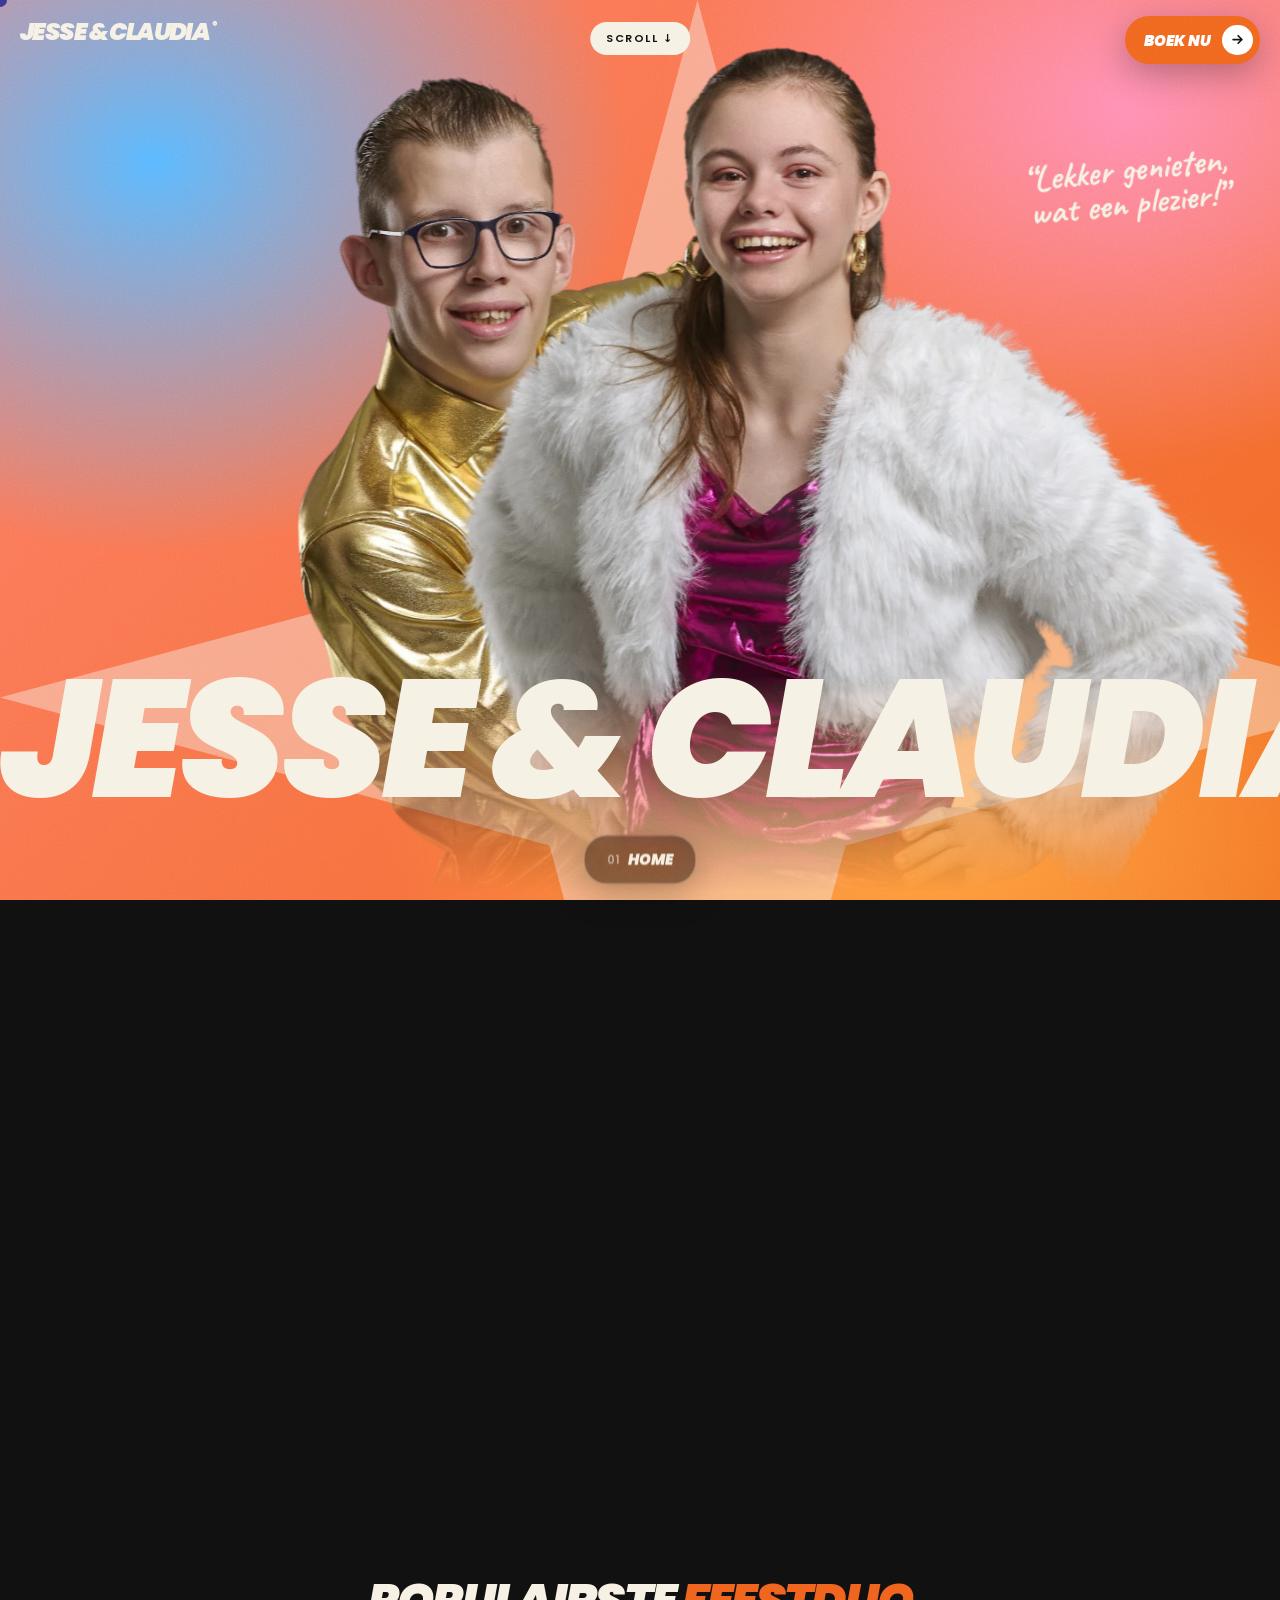
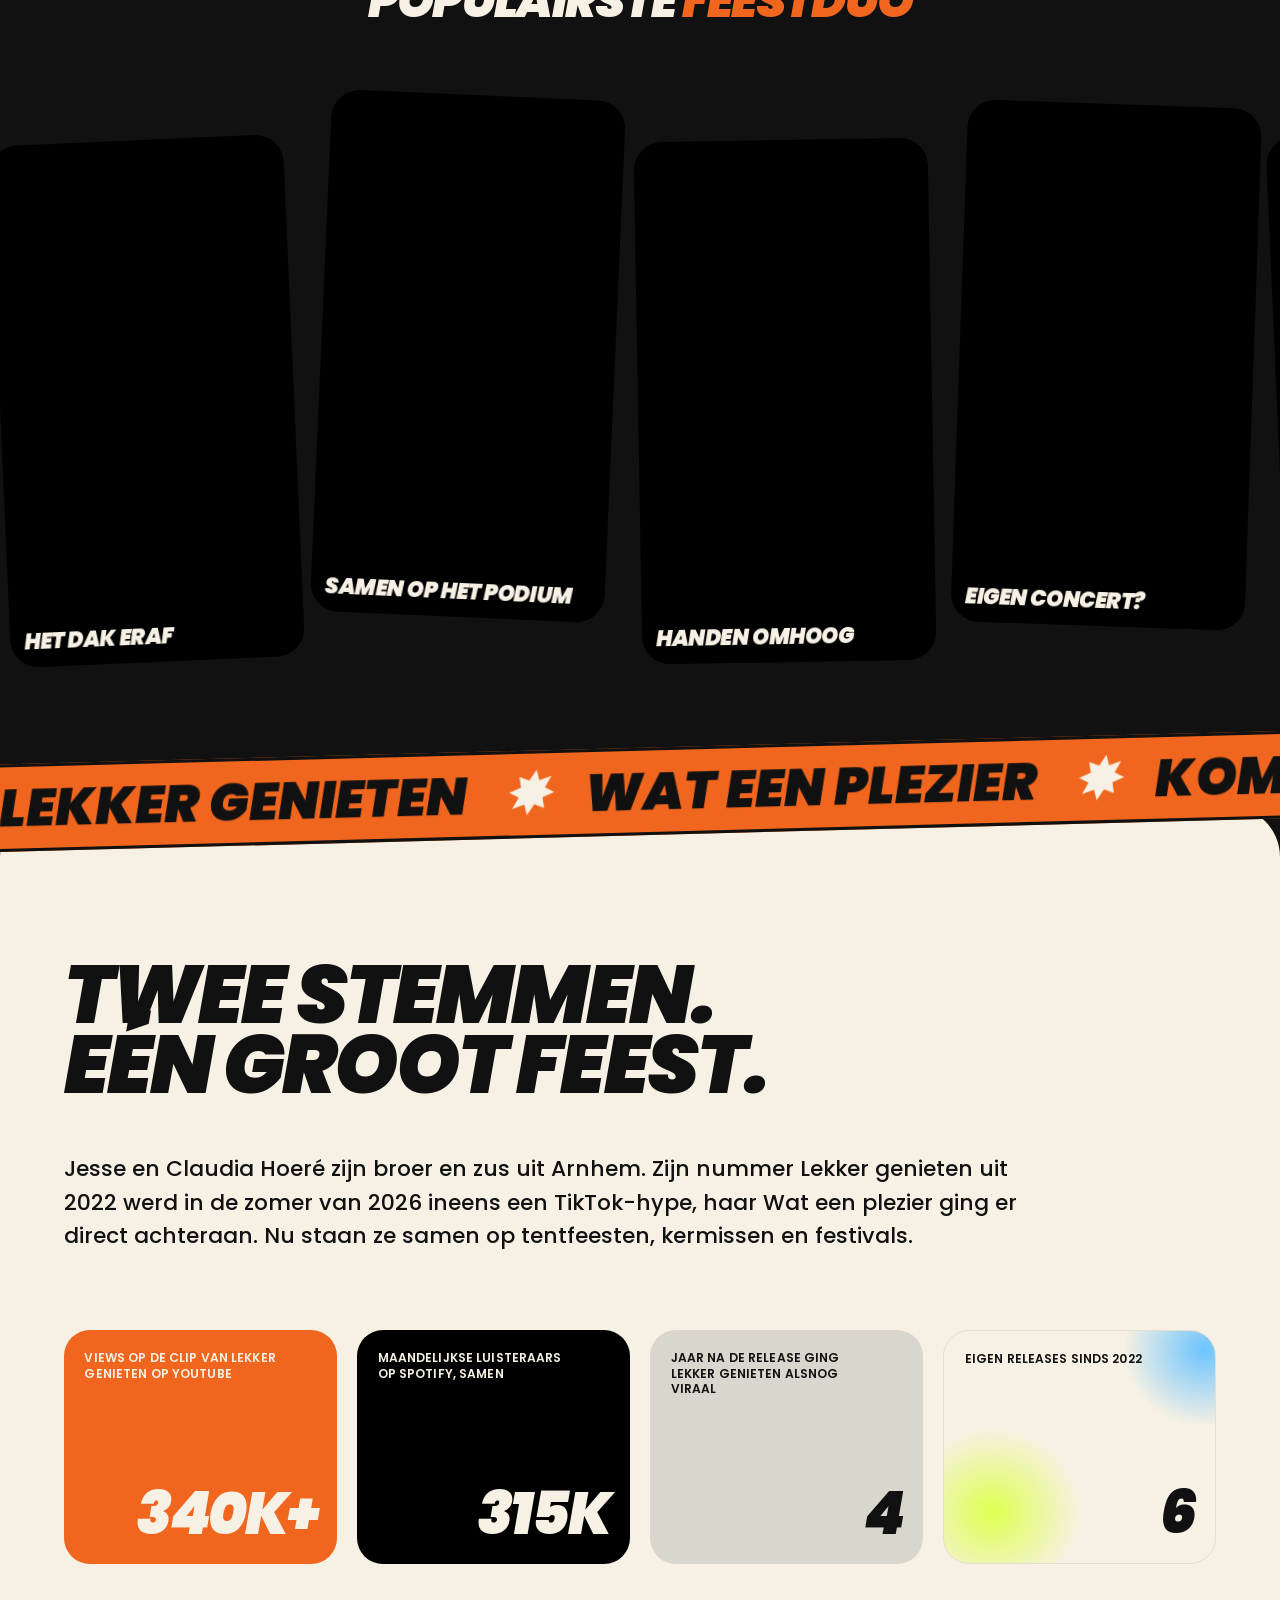
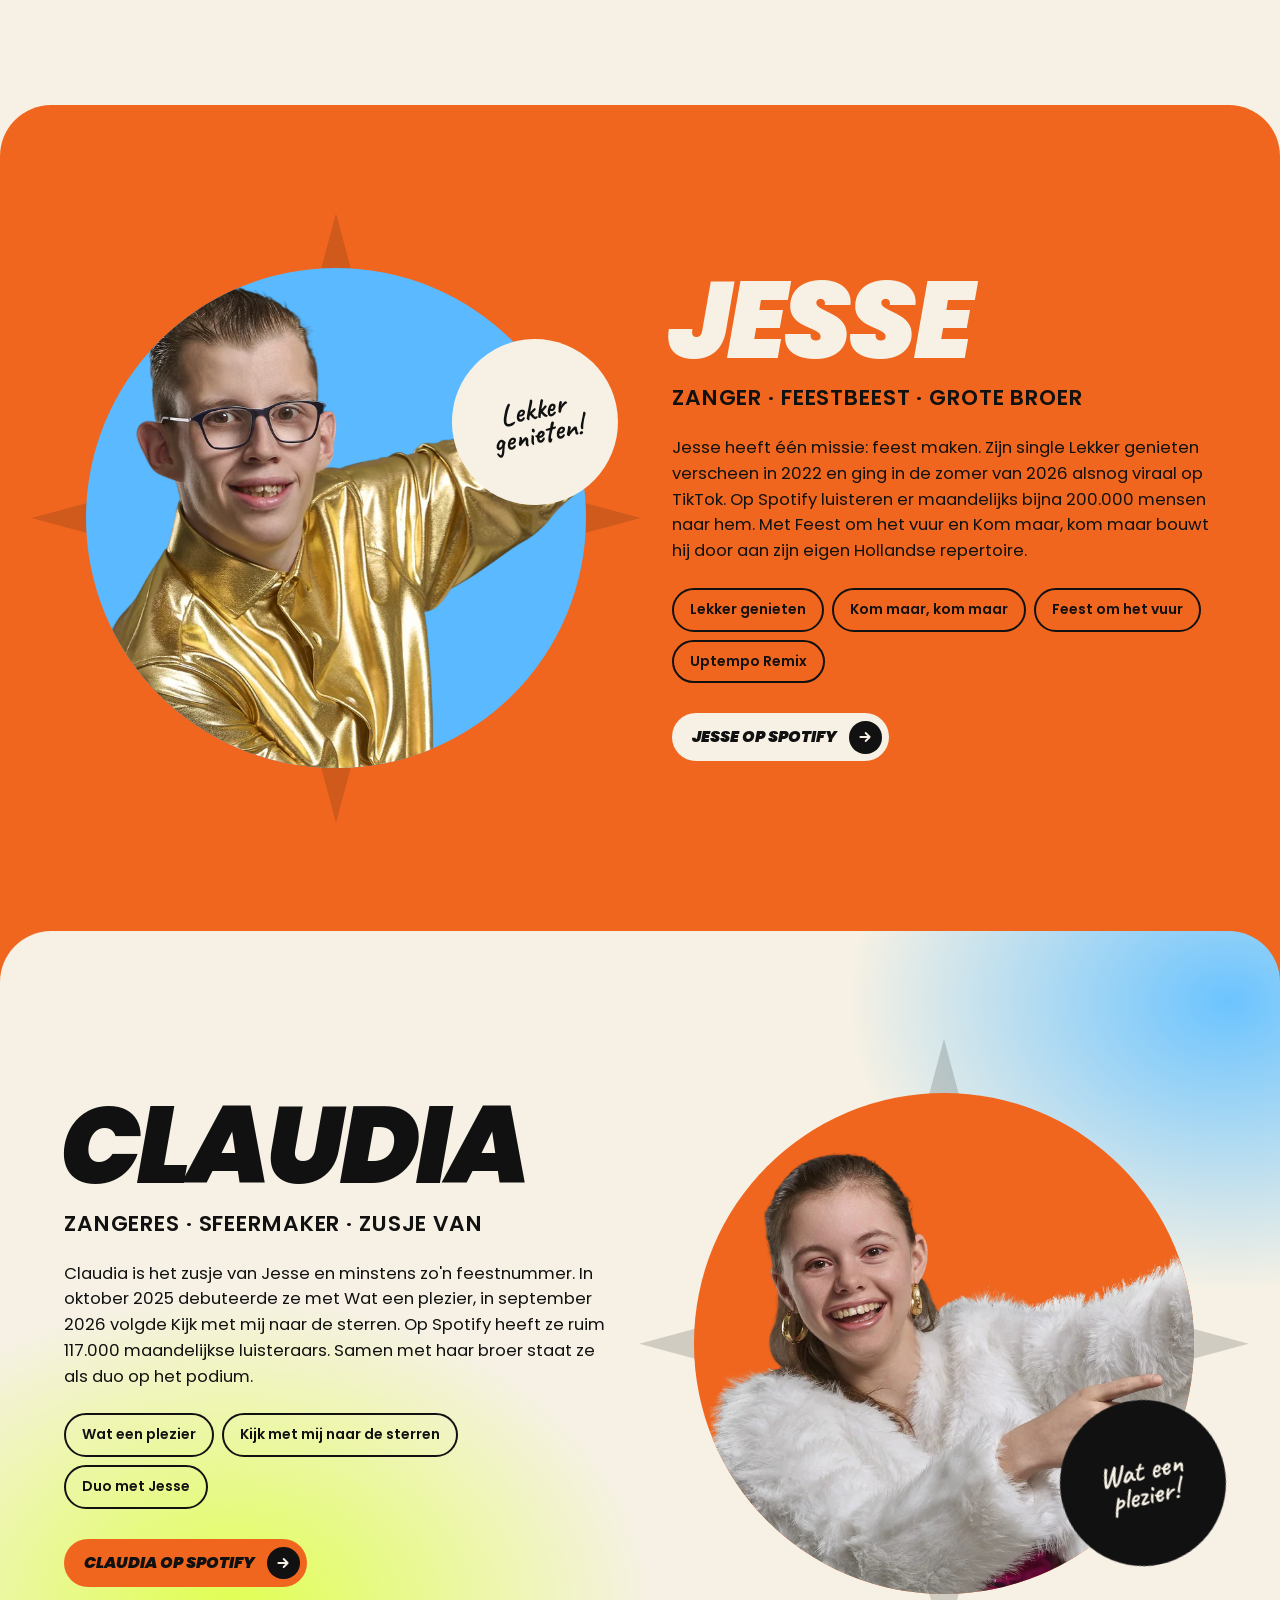
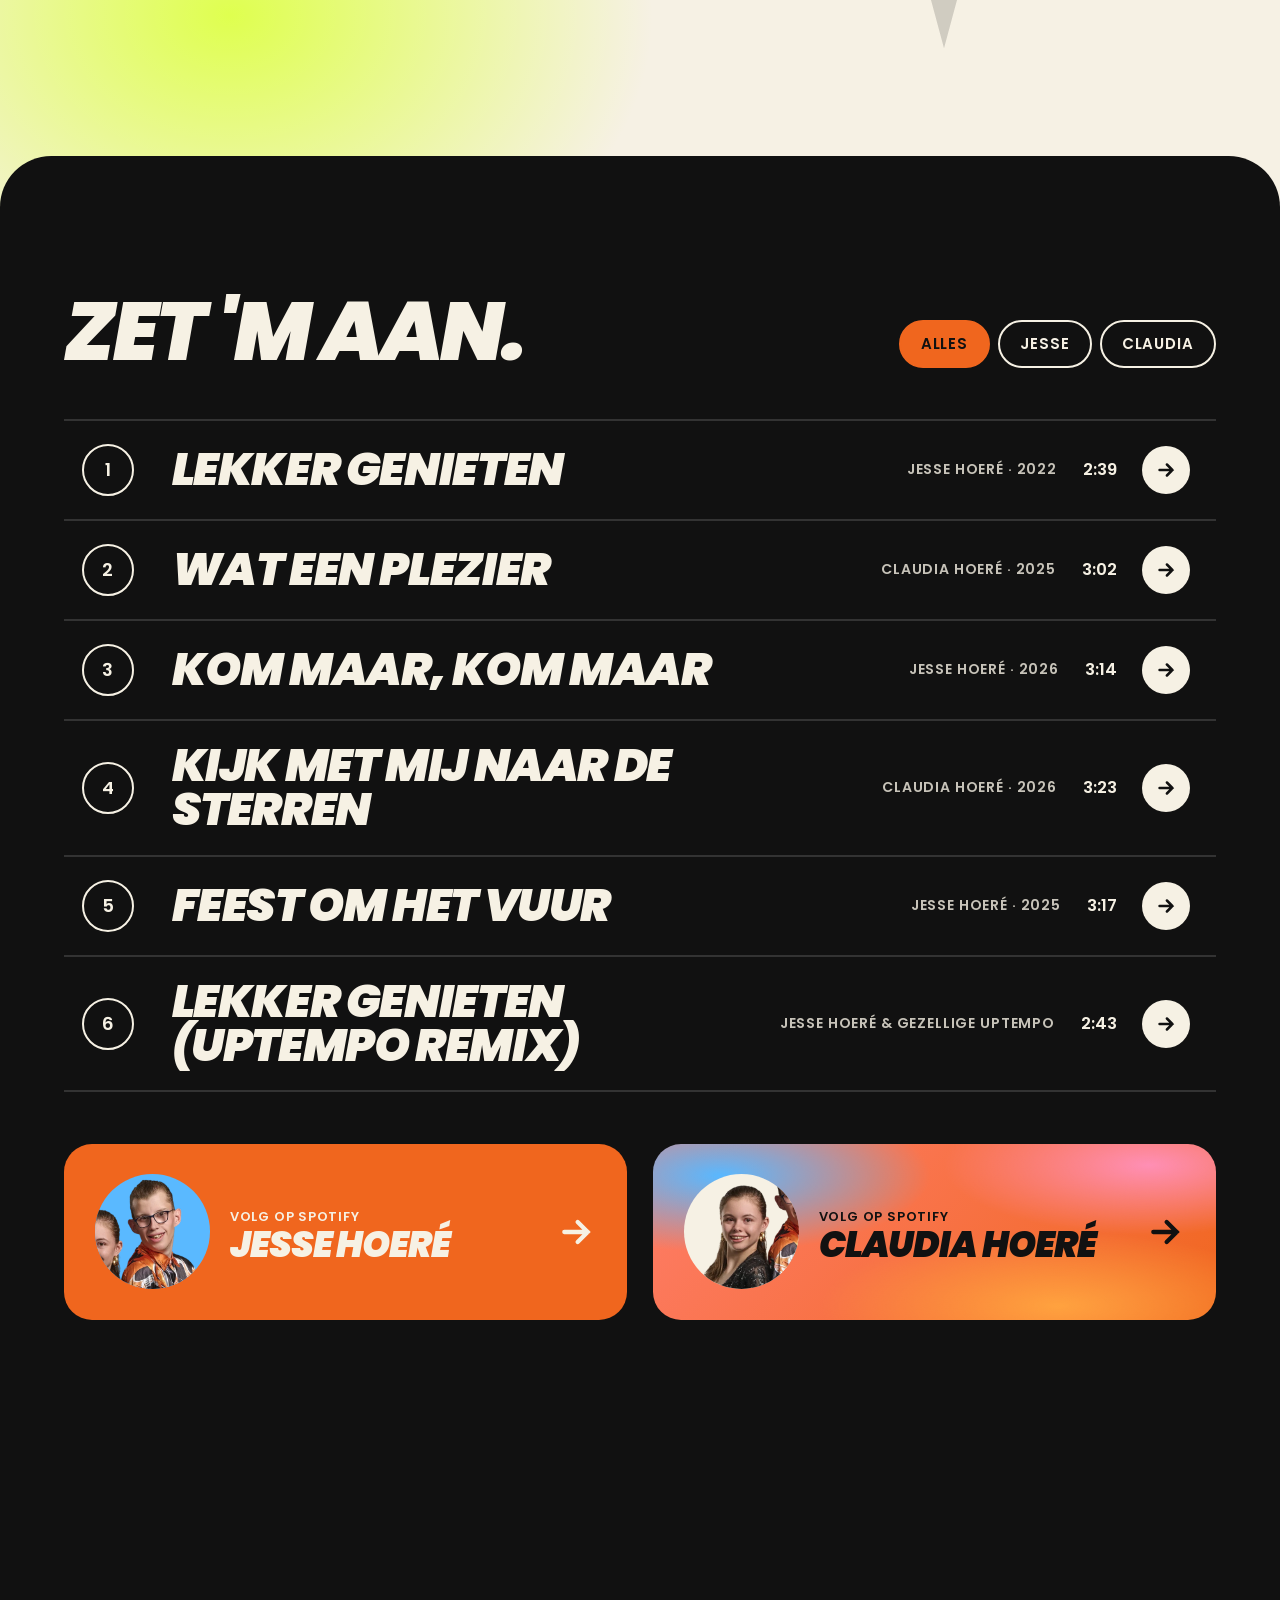
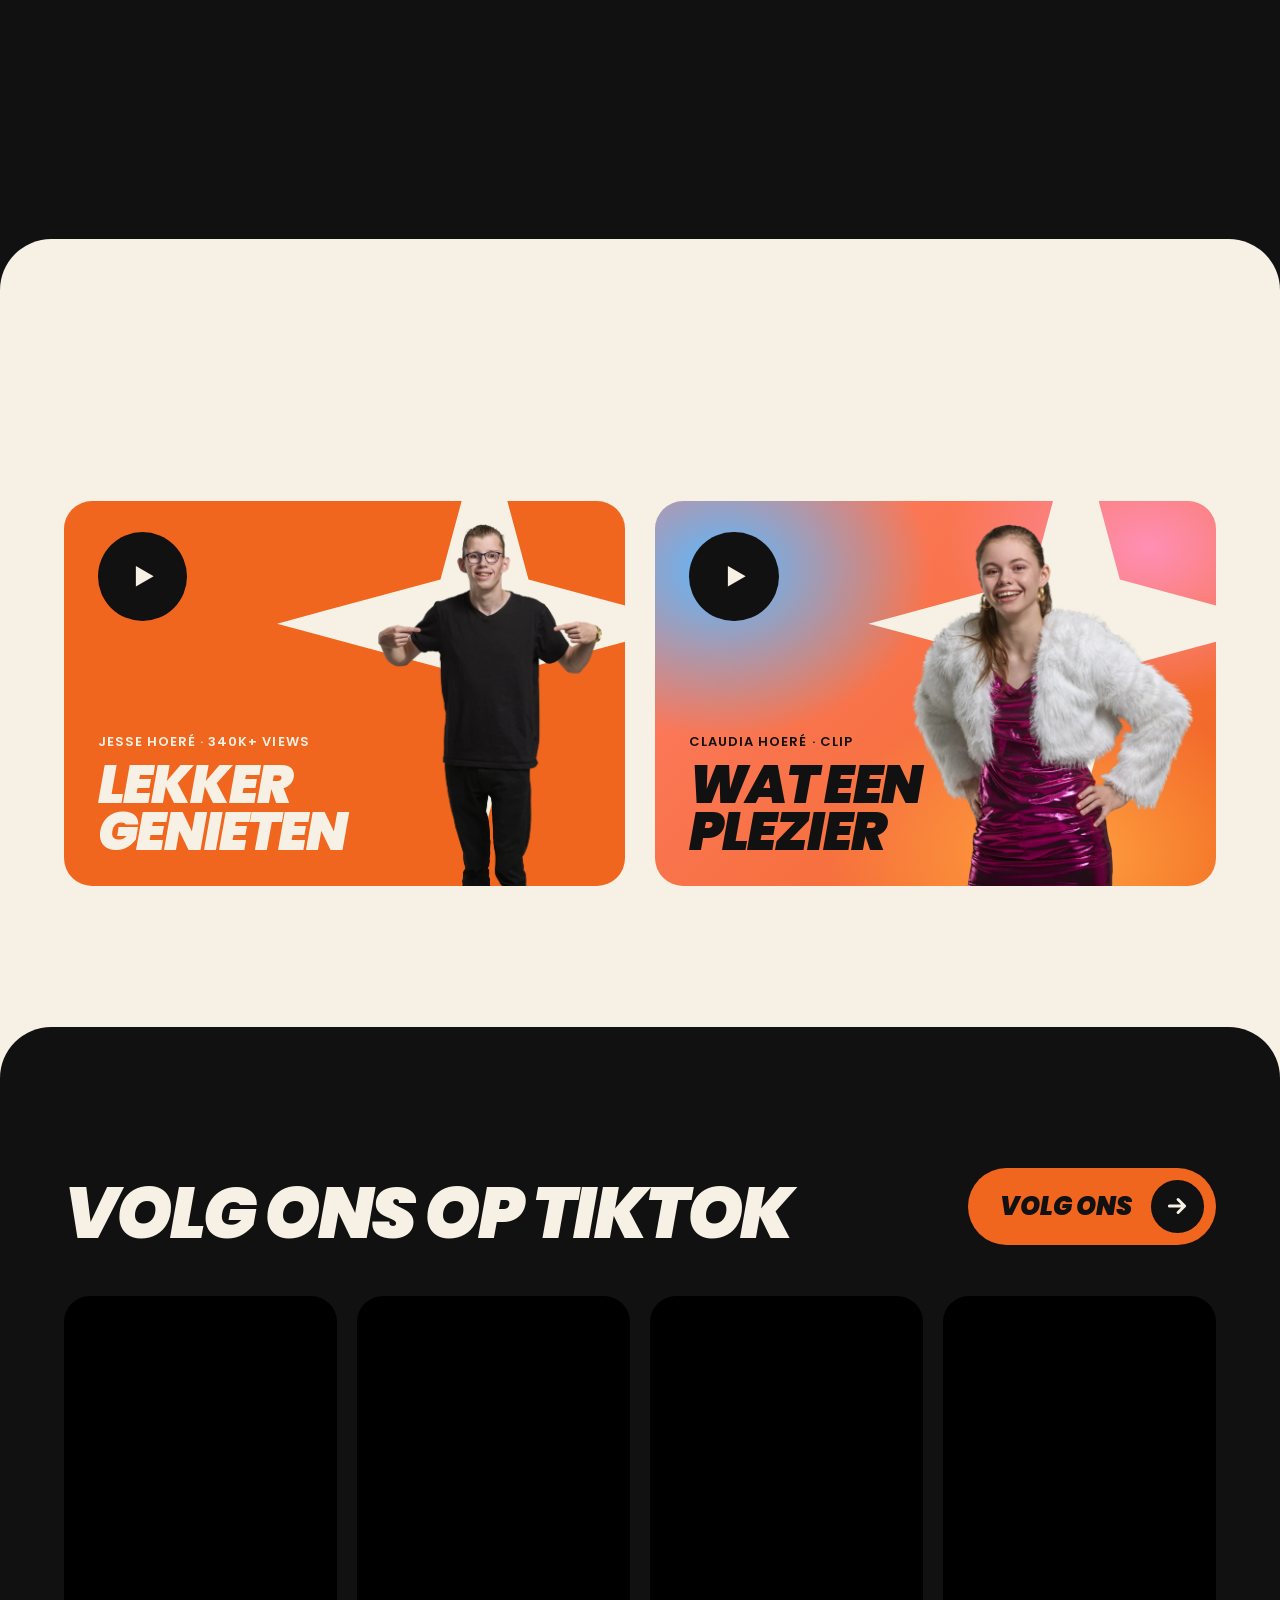
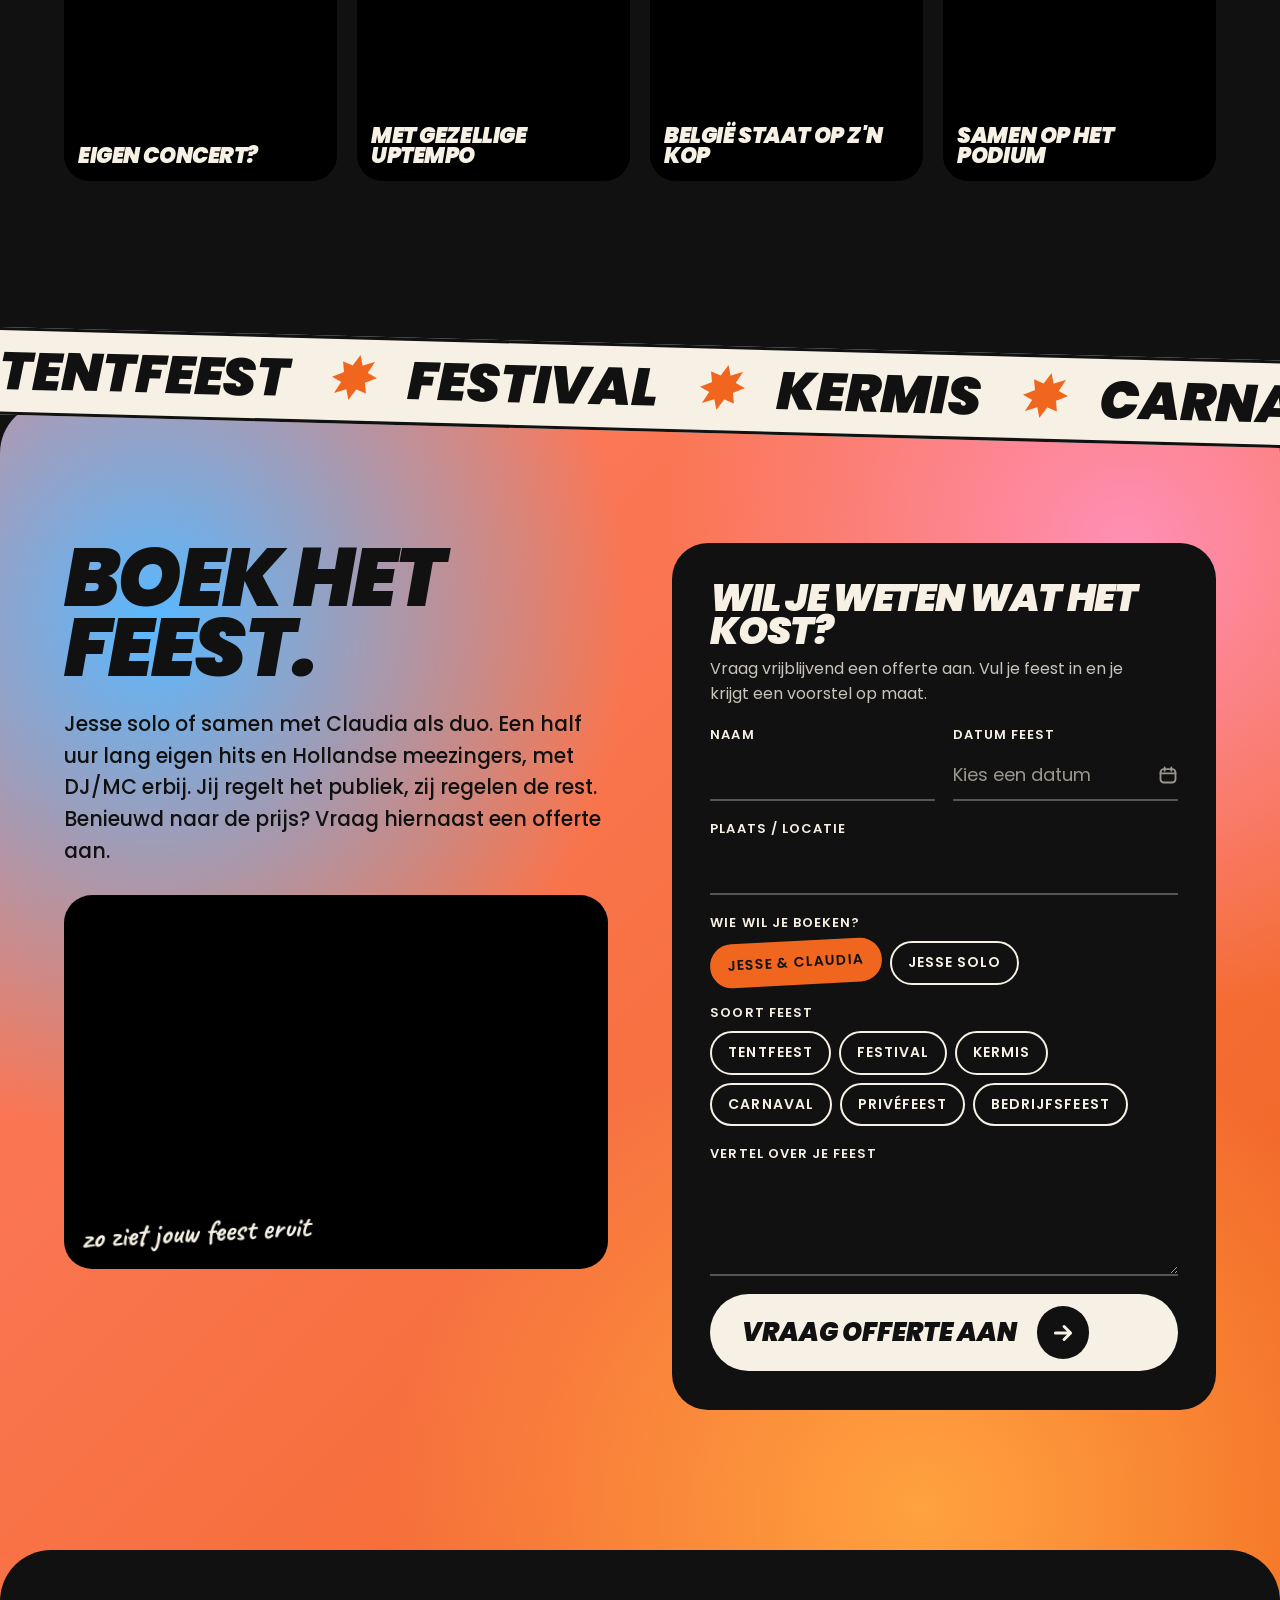
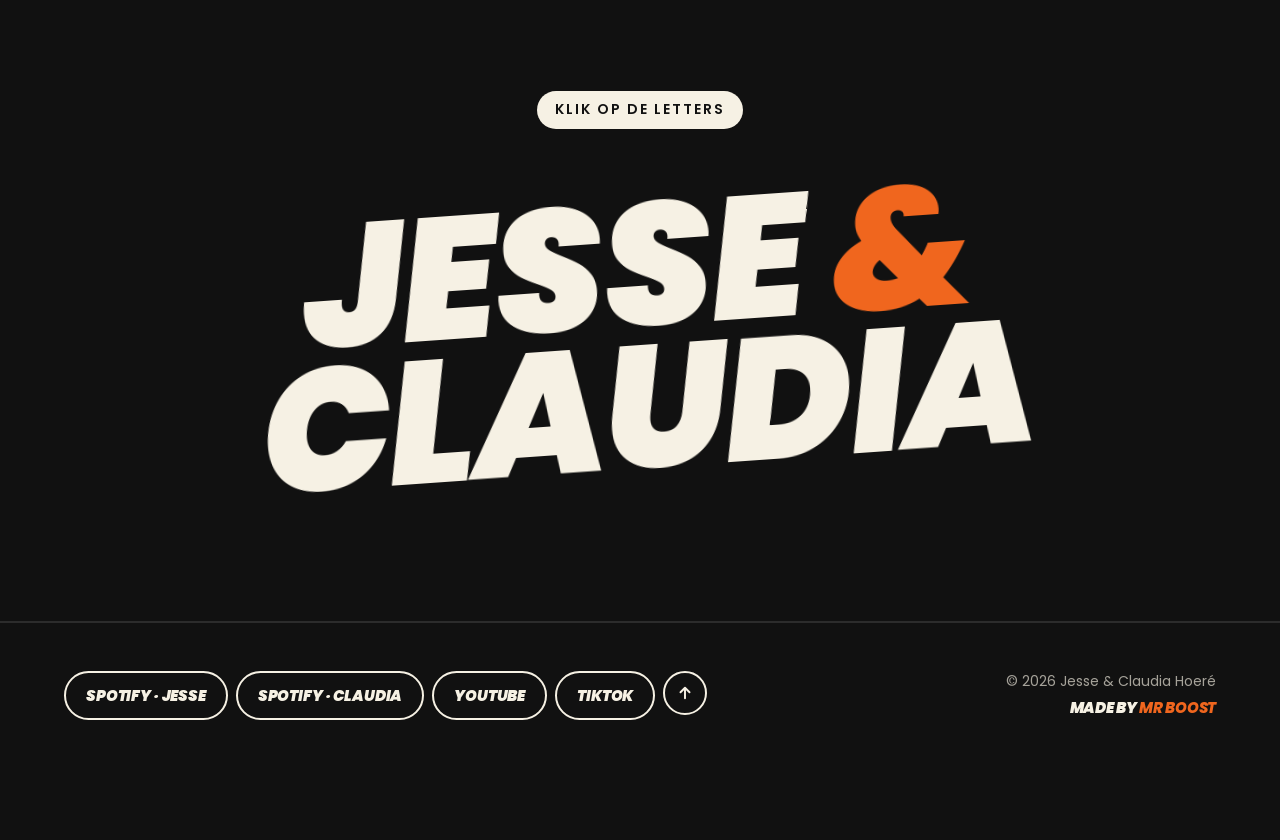
==== index.html @ b772ecb8 "Add files via upload" ====
<!DOCTYPE html>
<html lang="nl">
<head>
<meta charset="utf-8">
<meta name="viewport" content="width=device-width, initial-scale=1">
<title>Jesse & Claudia Hoeré</title>
<meta name="description" content="Jesse en Claudia Hoeré: broer en zus, Hollandse feestmuziek. Luister de hits, bekijk de clips en boek het feest.">
<link rel="stylesheet" href="fonts/fonts.css">
<style>
/* ============ TOKENS ============ */
:root{
  --ink:#111111; --cream:#f6f1e4; --orange:#f0661e; --grey:#d9d6cd; --sky:#5ab9ff; --rose:#ff8fb5; --citrus:#dfff4f;
  --grad-a:radial-gradient(60% 70% at 12% 18%,#59b8ff 0%,transparent 62%),radial-gradient(55% 60% at 88% 12%,#ff8fb5 0%,transparent 66%),radial-gradient(70% 70% at 72% 92%,#ffa23f 0%,transparent 60%),linear-gradient(135deg,#ff7d6a,#f0661e);
  --grad-b:radial-gradient(50% 55% at 18% 78%,#dfff4f 0%,transparent 66%),radial-gradient(45% 50% at 96% 8%,#6cc4ff 0%,transparent 66%),#f6f1e4;
  --lime:#f6f1e4; --pink:#f0661e; --blue:#5ab9ff; --green:#f0661e; 
  --display:'Poppins','Arial Black',Impact,sans-serif;
  --retro:'Poppins',system-ui,sans-serif;
  --body:'Poppins',system-ui,sans-serif;
  --ease:cubic-bezier(.16,1,.3,1);
  --bounce:cubic-bezier(.34,1.56,.64,1);
  --r:clamp(28px,4vw,64px);
  --pad:clamp(20px,5vw,80px);
}
*{box-sizing:border-box;margin:0;padding:0}
html{scroll-behavior:smooth}
body{background:var(--ink);color:var(--cream);font-family:var(--body);font-size:17px;line-height:1.55;overflow-x:hidden;-webkit-font-smoothing:antialiased}
img{display:block;max-width:100%}
a{color:inherit;text-decoration:none}
button{font:inherit;color:inherit;background:none;border:0;cursor:pointer}
::selection{background:var(--pink);color:var(--ink)}
:focus-visible{outline:3px solid var(--lime);outline-offset:3px;border-radius:8px}
.display{font-family:var(--display);font-weight:900;font-style:italic;text-transform:uppercase;line-height:.86;letter-spacing:-.035em}
.retro{font-family:var(--retro);font-weight:600;text-transform:uppercase;letter-spacing:.02em}
.eyebrow{font-family:var(--retro);font-weight:600;text-transform:uppercase;letter-spacing:.12em;font-size:14px}

/* ============ LOADER (starburst) ============ */
.loader{position:fixed;inset:0;z-index:100;background:var(--ink);display:grid;place-items:center;pointer-events:none;animation:loaderOut .5s .95s var(--ease) forwards}
.loader i{position:absolute;width:220vmax;height:220vmax;border-radius:0;animation:burstIn 1.1s var(--ease) both}
.loader i:nth-child(1){background:var(--green)}
.loader i:nth-child(2){background:var(--lime);animation-delay:.08s}
.loader i:nth-child(3){background:var(--pink);animation-delay:.18s}
.loader i:nth-child(4){background:var(--ink);animation-delay:.32s}
@keyframes burstIn{from{transform:scale(0) rotate(-60deg)}to{transform:scale(1) rotate(20deg)}}
@keyframes loaderOut{to{opacity:0;visibility:hidden}}

/* ============ CURSOR ============ */
.cursor{position:fixed;left:0;top:0;width:14px;height:14px;margin:-7px 0 0 -7px;border-radius:50%;background:var(--lime);z-index:90;pointer-events:none;mix-blend-mode:difference;transition:width .25s var(--ease),height .25s var(--ease),margin .25s var(--ease);display:none}
.cursor.big{width:56px;height:56px;margin:-28px 0 0 -28px}
@media (hover:hover) and (pointer:fine){.cursor{display:block}}

/* ============ NAV (onderbalk) ============ */
.nav{position:fixed;left:16px;right:16px;bottom:16px;z-index:60;display:flex;align-items:center;justify-content:space-between;gap:12px;padding:8px;background:rgba(20,20,20,.92);border:1px solid #3a3a3a;border-radius:14px;backdrop-filter:blur(8px)}
.nav ul{display:flex;list-style:none;gap:4px}
.nav li a{display:block;padding:10px 16px;border-radius:8px;font-family:var(--display);font-style:italic;font-weight:900;text-transform:uppercase;font-size:15px;transition:background .25s,color .25s,transform .35s var(--bounce)}
.nav li:nth-child(1) a:hover{background:var(--lime);color:var(--ink);transform:rotate(-3deg)}
.nav li:nth-child(2) a:hover{background:var(--blue);transform:rotate(2deg)}
.nav li:nth-child(3) a:hover{background:var(--pink);color:var(--ink);transform:rotate(-2deg)}
.nav li:nth-child(4) a:hover{background:var(--green);transform:rotate(3deg)}
.btn{display:inline-flex;align-items:center;gap:10px;padding:12px 20px;border-radius:10px;background:var(--pink);color:var(--ink);font-family:var(--display);font-style:italic;font-weight:900;text-transform:uppercase;font-size:16px;line-height:1;transition:transform .35s var(--bounce),background .25s,box-shadow .25s;box-shadow:0 0 0 var(--ink)}
.btn:hover{transform:translate(-3px,-3px) rotate(-2deg);box-shadow:5px 5px 0 var(--cream)}
.btn.lime{background:var(--lime)} .btn.ink{background:var(--ink);color:var(--cream)} .btn.ink:hover{box-shadow:5px 5px 0 var(--pink)}
.btn.big{font-size:clamp(18px,2vw,26px);padding:18px 28px;border-radius:14px}
@media (max-width:720px){.nav ul li:nth-child(n+3){display:none}.nav li a{padding:10px 10px;font-size:14px}}

/* ============ HERO + SCROLL-MOZAIEK ============ */
.hero{position:relative;height:320vh}
.stage{position:sticky;top:0;height:100vh;height:100svh;overflow:hidden;background:var(--ink)}
.tile{position:absolute;overflow:hidden;background:var(--bg,var(--pink));border-radius:28px;will-change:transform,opacity}
.tile img{position:absolute;left:0;bottom:0;width:100%;height:94%;object-fit:cover;object-position:50% 0;transition:transform .6s var(--ease)}
.tile:hover img{transform:scale(1.06) rotate(-1.5deg)}
.tile .tag{position:absolute;left:12px;top:12px;padding:6px 12px;border-radius:99px;background:var(--ink);color:var(--cream);font-family:var(--retro);font-weight:600;font-size:13px;text-transform:uppercase;letter-spacing:.06em;z-index:2}
.tile.txt{display:flex;flex-direction:column;justify-content:flex-end;padding:8%;color:var(--ink)}
.tile.txt b{font-family:var(--display);font-style:italic;font-weight:900;text-transform:uppercase;font-size:clamp(20px,2.9vw,52px);line-height:.88;letter-spacing:-.03em}
.tile.txt small{font-family:var(--retro);font-weight:600;text-transform:uppercase;font-size:12px;letter-spacing:.1em;margin-bottom:8px}
.tile.txt .burst{position:absolute;right:-18%;top:-14%;width:70%;aspect-ratio:1;background:var(--green)}
.t-main{z-index:3;border-radius:0}
.t-main .burst{position:absolute;left:50%;top:50%;width:min(120vh,120vw);aspect-ratio:1;margin:calc(min(120vh,120vw)/-2) 0 0 calc(min(120vh,120vw)/-2);background:var(--lime)}
.t-main .burst.b2{width:min(70vh,70vw);margin:calc(min(70vh,70vw)/-2) 0 0 calc(min(70vh,70vw)/-2);background:var(--blue);animation-direction:reverse}
.t-main img{height:96%;object-fit:contain;object-position:50% 100%}
.t-main:hover img{transform:none}
.spin{animation:spin 40s linear infinite}
@keyframes spin{to{transform:rotate(360deg)}}
.hero-title{position:absolute;left:0;right:0;bottom:calc(84px + 2vh);z-index:5;text-align:center;font-size:13.2vw;color:var(--cream);pointer-events:none;text-shadow:.045em .045em 0 var(--ink);will-change:transform,opacity}
.hero-title span{display:block;overflow:hidden;padding:.06em .08em 0}
.hero-title span>em{display:inline-block;font-style:inherit;transform:translateY(110%);animation:rise 1s 1.15s var(--ease) forwards}
.hero-title span:nth-child(2)>em{animation-delay:1.27s}
.hero-title .amp{color:var(--lime)}
@keyframes rise{to{transform:none}}
.hero-meta{position:absolute;z-index:6;top:20px;left:20px;right:20px;display:flex;justify-content:space-between;align-items:flex-start;pointer-events:none;will-change:opacity}
.logo{font-family:var(--retro);font-weight:600;font-size:22px;background:var(--ink);color:var(--cream);padding:8px 14px;border-radius:99px;pointer-events:auto}
.labels{display:flex;flex-direction:column;align-items:flex-end;transform:rotate(6deg);margin:10px 10px 0 0}
.labels b{font-family:var(--display);font-style:italic;font-weight:900;text-transform:uppercase;font-size:clamp(18px,2.6vw,40px);line-height:1;padding:.08em .3em;letter-spacing:-.03em}
.labels b:nth-child(1){background:var(--green);color:var(--cream)}
.labels b:nth-child(2){background:var(--ink);color:var(--lime);margin-right:14px}
.labels b:nth-child(3){background:var(--blue);color:var(--cream)}
.scrollhint{position:absolute;left:50%;top:22px;transform:translateX(-50%);z-index:6;font-family:var(--retro);font-weight:600;font-size:13px;letter-spacing:.14em;text-transform:uppercase;color:var(--ink);background:var(--cream);padding:8px 16px;border-radius:99px;animation:bob 1.6s ease-in-out infinite}
@keyframes bob{50%{transform:translate(-50%,6px)}}
@media (max-width:720px){.scrollhint{display:none}.hero-title{font-size:13.6vw;bottom:calc(84px + 5vh)}.tile{border-radius:18px}.tile .tag{font-size:10px;left:6px;top:6px;padding:4px 8px}}

/* ============ MARQUEE ============ */
.marquee{position:relative;z-index:8;background:var(--lime);color:var(--ink);overflow:hidden;transform:rotate(-1.5deg) scale(1.03);margin:-28px 0;padding:14px 0;border-block:3px solid var(--ink)}
.marquee.alt{background:var(--pink);transform:rotate(1.5deg) scale(1.03)}
.marquee .track{display:flex;width:max-content;animation:marq 28s linear infinite}
.marquee.alt .track{animation-direction:reverse}
.marquee:hover .track{animation-play-state:paused}
.marquee span{font-family:var(--display);font-style:italic;font-weight:900;text-transform:uppercase;font-size:clamp(26px,4vw,56px);line-height:1;padding:0 .35em;white-space:nowrap;transition:color .2s,transform .3s var(--bounce);display:inline-block}
.marquee span:hover{color:var(--blue);transform:scale(1.1) rotate(-3deg)}
.marquee .star{color:var(--pink)} .marquee.alt .star{color:var(--lime)}
@keyframes marq{to{transform:translateX(-50%)}}

/* ============ SECTIES / RONDE VLAKKEN ============ */
.round{position:relative;border-radius:var(--r) var(--r) 0 0;margin-top:calc(var(--r)*-1);padding:clamp(72px,11vw,160px) var(--pad) calc(clamp(72px,11vw,160px) + var(--r))}
.wrap{max-width:1360px;margin:0 auto}
.reveal{opacity:0;transform:translateY(44px);transition:opacity .9s var(--ease),transform .9s var(--ease);transition-delay:var(--d,0s)}
.reveal.in{opacity:1;transform:none}
h2.display{font-size:clamp(48px,9.4vw,168px)}

/* intro */
.intro{background:var(--lime);color:var(--ink);z-index:2;margin-top:0;padding-top:clamp(96px,12vw,180px)}
.intro .lead{display:grid;grid-template-columns:1.25fr 1fr;gap:clamp(24px,5vw,80px);align-items:end;margin-top:clamp(28px,4vw,56px)}
.intro p{font-size:clamp(18px,1.7vw,24px);font-weight:500;max-width:34em}
.stats{display:grid;grid-template-columns:repeat(4,1fr);gap:clamp(10px,1.6vw,24px);margin-top:clamp(40px,6vw,88px)}
.stat{aspect-ratio:1;border-radius:50%;background:var(--ink);color:var(--cream);display:flex;flex-direction:column;align-items:center;justify-content:center;text-align:center;padding:10%;transition:transform .5s var(--bounce),background .3s,color .3s}
.stat:nth-child(1):hover{background:var(--pink);color:var(--ink);transform:rotate(-6deg) scale(1.05)}
.stat:nth-child(2):hover{background:var(--blue);transform:rotate(5deg) scale(1.05)}
.stat:nth-child(3):hover{background:var(--green);transform:rotate(-4deg) scale(1.05)}
.stat:nth-child(4):hover{background:var(--cream);color:var(--ink);transform:rotate(6deg) scale(1.05)}
.stat b{font-family:var(--retro);font-weight:600;font-size:clamp(26px,5vw,84px);line-height:1}
.stat span{font-size:clamp(10px,1.05vw,15px);font-weight:500;margin-top:6px;line-height:1.25}
@media (max-width:820px){.intro .lead{grid-template-columns:1fr}.stats{grid-template-columns:repeat(2,1fr)}.stat b{font-size:13vw}.stat span{font-size:13px}}

/* artiesten */
.artist{color:var(--cream);overflow:hidden}
.artist.jesse{background:var(--green);z-index:3}
.artist.claudia{background:var(--blue);z-index:4}
.artist .grid{display:grid;grid-template-columns:1fr 1fr;gap:clamp(24px,5vw,80px);align-items:center}
.artist.claudia .photo{order:2}
.photo{position:relative;aspect-ratio:1;max-width:640px;width:100%;margin:0 auto}
.photo .disc{position:absolute;inset:4%;border-radius:50%;background:var(--c1);transition:transform .7s var(--ease),border-radius .7s var(--ease)}
.photo .burst{position:absolute;inset:-6%;background:var(--c2);opacity:.95}
.photo img{position:absolute;left:50%;bottom:4%;height:104%;width:auto;max-width:none;transform:translateX(-50%);transition:opacity .35s,transform .7s var(--ease);filter:drop-shadow(0 18px 0 rgba(20,20,20,.18))}
.photo img.alt{opacity:0;transform:translateX(-50%) scale(.94) rotate(3deg)}
.photo:hover .disc{transform:scale(1.04);border-radius:38%}
.photo:hover img.main{opacity:0;transform:translateX(-50%) scale(.94) rotate(-3deg)}
.photo:hover img.alt{opacity:1;transform:translateX(-50%)}
.sticker{position:absolute;z-index:3;width:clamp(96px,13vw,168px);aspect-ratio:1;border-radius:50%;display:grid;place-items:center;text-align:center;font-family:var(--display);font-style:italic;font-weight:900;text-transform:uppercase;font-size:clamp(13px,1.5vw,21px);line-height:.9;color:var(--ink);background:var(--lime);transform:rotate(-12deg);transition:transform .5s var(--bounce);animation:wob 3.2s ease-in-out infinite}
.sticker:hover{transform:rotate(12deg) scale(1.15)}
@keyframes wob{50%{rotate:6deg}}
.jesse .sticker{right:-2%;top:17%}
.claudia .sticker{left:-2%;top:4%;background:var(--pink)}
.nums{display:flex;gap:6px;margin-bottom:18px}
.nums i{width:46px;height:46px;border-radius:50%;border:2.5px solid currentColor;display:grid;place-items:center;font-family:var(--retro);font-weight:600;font-style:normal;font-size:22px}
.artist h2{font-size:clamp(64px,11vw,190px);margin-left:-.04em}
.artist .role{font-family:var(--retro);font-weight:600;text-transform:uppercase;font-size:clamp(16px,1.7vw,24px);margin:14px 0 20px;letter-spacing:.04em}
.artist p{max-width:33em;font-size:clamp(16px,1.3vw,19px)}
.chips{display:flex;flex-wrap:wrap;gap:8px;margin:24px 0 30px}
.chip{padding:9px 16px;border-radius:99px;border:2px solid currentColor;font-weight:600;font-size:14px;transition:background .25s,color .25s,transform .35s var(--bounce);cursor:default}
.chip:hover{background:var(--cream);color:var(--ink);transform:rotate(-3deg) scale(1.06)}
@media (max-width:820px){.artist .grid{grid-template-columns:1fr}.artist.claudia .photo{order:0}}

/* muziek */
.music{background:var(--ink);z-index:5}
.music .head{display:flex;flex-wrap:wrap;align-items:flex-end;justify-content:space-between;gap:24px;margin-bottom:clamp(28px,4vw,56px)}
.filters{display:flex;gap:8px;flex-wrap:wrap}
.filters button{padding:10px 20px;border-radius:99px;border:2px solid var(--cream);font-family:var(--retro);font-weight:600;text-transform:uppercase;letter-spacing:.06em;font-size:15px;transition:all .25s var(--ease)}
.filters button:hover{transform:translateY(-3px) rotate(-2deg)}
.filters button[aria-pressed=true]{background:var(--lime);border-color:var(--lime);color:var(--ink)}
.list{list-style:none;border-top:2px solid #333}
.row{border-bottom:2px solid #333;overflow:hidden;transition:max-height .5s var(--ease),opacity .4s;max-height:160px}
.row.hide{max-height:0;opacity:0;border-width:0}
.row a{position:relative;display:grid;grid-template-columns:64px 1fr auto auto 56px;align-items:center;gap:clamp(10px,2vw,28px);padding:clamp(14px,1.8vw,24px) clamp(8px,1.4vw,20px);isolation:isolate}
.row a::before{content:"";position:absolute;inset:0;background:var(--c);z-index:-1;transform:scaleY(0);transform-origin:bottom;transition:transform .45s var(--ease);border-radius:16px}
.row a:hover::before,.row a:focus-visible::before{transform:scaleY(1)}
.row a:hover,.row a:focus-visible{color:var(--ink)}
.row .n{width:52px;height:52px;border-radius:50%;border:2.5px solid currentColor;display:grid;place-items:center;font-family:var(--retro);font-weight:600;font-size:22px;transition:transform .5s var(--bounce)}
.row a:hover .n{transform:rotate(-360deg)}
.row .t{font-family:var(--display);font-style:italic;font-weight:900;text-transform:uppercase;font-size:clamp(20px,3.6vw,56px);line-height:.95;letter-spacing:-.03em;transition:transform .45s var(--ease)}
.row a:hover .t{transform:translateX(14px)}
.row .who{font-family:var(--retro);font-weight:600;text-transform:uppercase;font-size:clamp(12px,1.1vw,16px);letter-spacing:.06em;opacity:.8}
.row .dur{font-family:var(--retro);font-weight:600;font-size:clamp(14px,1.3vw,18px)}
.row .go{width:48px;height:48px;border-radius:50%;background:var(--cream);color:var(--ink);display:grid;place-items:center;transition:transform .45s var(--bounce),background .25s}
.row a:hover .go{transform:scale(1.15) rotate(-45deg);background:var(--ink);color:var(--cream)}
@media (max-width:720px){.row a{grid-template-columns:44px 1fr 44px}.row .n{width:40px;height:40px;font-size:17px}.row .who{grid-column:2;grid-row:2;margin-top:-6px}.row .dur{display:none}.row .go{grid-column:3;grid-row:1/3;width:40px;height:40px}}
.peek{position:fixed;left:0;top:0;width:210px;height:210px;margin:-105px 0 0 30px;border-radius:50%;overflow:hidden;z-index:70;pointer-events:none;background:var(--c,var(--pink));transform:scale(0) rotate(-20deg);transition:transform .4s var(--bounce),background .2s;border:4px solid var(--ink)}
.peek.on{transform:scale(1) rotate(6deg)}
.peek img{position:absolute;left:50%;top:8%;height:130%;width:auto;max-width:none;transform:translateX(-50%)}
.spot{display:grid;grid-template-columns:1fr 1fr;gap:clamp(12px,2vw,28px);margin-top:clamp(28px,4vw,56px)}
.spot-card{position:relative;display:flex;align-items:center;gap:20px;padding:clamp(18px,2.4vw,32px);border-radius:28px;background:var(--c);color:var(--fg,var(--ink));overflow:hidden;transition:transform .5s var(--bounce),border-radius .5s var(--ease)}
.spot-card:hover{transform:rotate(-1.5deg) scale(1.02);border-radius:60px}
.spot-card .av{width:clamp(72px,9vw,120px);aspect-ratio:1;border-radius:50%;background:var(--ink);overflow:hidden;flex:none;position:relative}
.spot-card .av img{position:absolute;left:50%;top:6%;height:150%;width:auto;max-width:none;transform:translateX(-50%)}
.spot-card b{display:block;font-family:var(--display);font-style:italic;font-weight:900;text-transform:uppercase;font-size:clamp(22px,2.8vw,42px);line-height:.95;letter-spacing:-.03em}
.spot-card small{font-family:var(--retro);font-weight:600;text-transform:uppercase;letter-spacing:.06em;font-size:13px}
.spot-card svg{margin-left:auto;flex:none;transition:transform .5s var(--bounce)}
.spot-card:hover svg{transform:rotate(-45deg) scale(1.2)}
.embeds{display:none;grid-template-columns:1fr 1fr;gap:clamp(12px,2vw,28px);margin-top:clamp(12px,2vw,28px)}
.embeds.on{display:grid}
.embeds iframe{width:100%;height:352px;border:0;border-radius:20px}
@media (max-width:820px){.spot,.embeds{grid-template-columns:1fr}}

/* video */
.video{background:var(--cream);color:var(--ink);z-index:6}
.vids{display:grid;grid-template-columns:1fr 1fr;gap:clamp(14px,2.4vw,36px);margin-top:clamp(28px,4vw,56px)}
.vid{position:relative;display:block;aspect-ratio:16/11;border-radius:32px;overflow:hidden;background:var(--c);color:var(--fg,var(--ink));transition:transform .6s var(--bounce),border-radius .6s var(--ease)}
.vid:hover{transform:rotate(var(--rot,-1.5deg)) scale(1.02);border-radius:72px}
.vid .burst{position:absolute;right:-12%;top:-22%;width:74%;aspect-ratio:1;background:var(--c2)}
.vid img{position:absolute;right:2%;bottom:0;height:98%;width:auto;max-width:none;transition:transform .7s var(--ease)}
.vid:hover img{transform:scale(1.07) translateY(-1%)}
.vid .info{position:absolute;left:6%;bottom:8%;right:40%;z-index:2}
.vid .info small{font-family:var(--retro);font-weight:600;text-transform:uppercase;letter-spacing:.08em;font-size:13px}
.vid .info b{display:block;font-family:var(--display);font-style:italic;font-weight:900;text-transform:uppercase;font-size:clamp(26px,4.2vw,68px);line-height:.88;letter-spacing:-.035em;margin-top:8px}
.vid .play{position:absolute;left:6%;top:8%;width:clamp(56px,7vw,96px);aspect-ratio:1;border-radius:50%;background:var(--ink);color:var(--cream);display:grid;place-items:center;transition:transform .5s var(--bounce),background .25s,color .25s;z-index:2}
.vid:hover .play{transform:scale(1.25) rotate(120deg);background:var(--cream);color:var(--ink)}
.vid iframe{position:absolute;inset:0;width:100%;height:100%;border:0;z-index:5}
@media (max-width:820px){.vids{grid-template-columns:1fr}}

/* boeken */
.book{background:var(--pink);color:var(--ink);z-index:7;overflow:hidden}
.book .grid{display:grid;grid-template-columns:1fr 1fr;gap:clamp(24px,5vw,80px);align-items:start}
.book p.big{font-size:clamp(18px,1.6vw,23px);font-weight:500;max-width:30em;margin:24px 0}
.facts{display:flex;gap:12px;flex-wrap:wrap;margin:28px 0}
.fact{width:clamp(104px,11vw,150px);aspect-ratio:1;border-radius:50%;background:var(--ink);color:var(--cream);display:flex;flex-direction:column;align-items:center;justify-content:center;text-align:center;padding:12px;transition:transform .5s var(--bounce),background .3s,color .3s}
.fact:hover{transform:scale(1.1) rotate(-8deg);background:var(--lime);color:var(--ink)}
.fact b{font-family:var(--retro);font-weight:600;font-size:clamp(22px,2.4vw,34px);line-height:1}
.fact span{font-size:12px;font-weight:500;line-height:1.2;margin-top:4px}
.duo{position:relative;height:clamp(240px,34vw,460px);margin-top:10px}
.duo .burst{position:absolute;left:0;top:4%;height:100%;aspect-ratio:1;background:var(--lime)}
.duo img{position:absolute;left:clamp(40px,8vw,120px);bottom:0;height:100%;width:auto}
form.card{background:var(--ink);color:var(--cream);border-radius:36px;padding:clamp(22px,3vw,44px);display:grid;gap:18px}
form.card h3{font-size:clamp(28px,3.4vw,52px)}
.field{display:grid;gap:6px}
.field label,.field legend{font-family:var(--retro);font-weight:600;text-transform:uppercase;letter-spacing:.08em;font-size:13px}
.field input,.field textarea{width:100%;background:transparent;border:0;border-bottom:2px solid #555;color:var(--cream);font:inherit;font-size:18px;padding:10px 0;border-radius:0;transition:border-color .25s}
.field input:focus,.field textarea:focus{outline:0;border-color:var(--lime)}
.two{display:grid;grid-template-columns:1fr 1fr;gap:18px}
fieldset{border:0}
.picks{display:flex;flex-wrap:wrap;gap:8px;margin-top:8px}
.picks label{position:relative;cursor:pointer}
.picks input{position:absolute;opacity:0;inset:0}
.picks span{display:block;padding:9px 16px;border-radius:99px;border:2px solid var(--cream);font-weight:600;font-size:14px;transition:all .3s var(--bounce)}
.picks label:hover span{transform:rotate(-3deg) scale(1.06)}
.picks input:checked+span{background:var(--lime);border-color:var(--lime);color:var(--ink);transform:rotate(-3deg)}
.picks input:focus-visible+span{outline:3px solid var(--lime);outline-offset:3px}
.note{display:none;padding:14px 18px;border-radius:16px;background:var(--lime);color:var(--ink);font-weight:500;font-size:15px}
.note.on{display:block}
@media (max-width:820px){.book .grid{grid-template-columns:1fr}.two{grid-template-columns:1fr}}

/* grote namen (klik-effect) */
.names{background:var(--ink);z-index:9;text-align:center;padding-bottom:clamp(40px,6vw,80px);user-select:none;-webkit-user-select:none;overflow:hidden}
.names .hint{display:inline-block;font-family:var(--retro);font-weight:600;text-transform:uppercase;letter-spacing:.14em;font-size:14px;background:var(--cream);color:var(--ink);padding:8px 18px;border-radius:99px;margin-bottom:clamp(16px,3vw,40px);animation:bob2 1.6s ease-in-out infinite}
@keyframes bob2{50%{transform:translateY(6px) rotate(-2deg)}}
.word{display:flex;justify-content:center;font-size:clamp(64px,21vw,380px);cursor:pointer}
.word+.word{margin-top:-.04em}
.ltr{display:inline-block;color:var(--cream);transform:rotate(var(--rot,0deg)) translateY(var(--y,0));transition:transform .5s var(--bounce),color .2s;padding:0 .01em;-webkit-tap-highlight-color:transparent}
.ltr:hover{transform:rotate(calc(var(--rot,0deg) - 6deg)) translateY(-.06em) scale(1.06)}
.ltr.pop{animation:pop .6s var(--bounce)}
@keyframes pop{0%{scale:1}35%{scale:1.45 .7}65%{scale:.85 1.2}100%{scale:1}}
.amp-row{font-size:clamp(40px,9vw,150px);color:var(--lime);margin:-.12em 0 -.16em}
.fx{position:fixed;inset:0;pointer-events:none;z-index:80;overflow:hidden}
.fx i{position:absolute;left:0;top:0;display:block}

/* footer */
footer{position:relative;z-index:9;background:var(--ink);padding:clamp(24px,4vw,48px) var(--pad) 120px;border-top:2px solid #2c2c2c}
footer .wrap{display:flex;flex-wrap:wrap;gap:20px 40px;justify-content:space-between;align-items:center}
footer nav{display:flex;flex-wrap:wrap;gap:8px}
footer nav a{padding:10px 18px;border:2px solid var(--cream);border-radius:99px;font-family:var(--retro);font-weight:600;text-transform:uppercase;font-size:14px;letter-spacing:.06em;transition:all .3s var(--bounce)}
footer nav a:hover{background:var(--c,var(--lime));border-color:var(--c,var(--lime));color:var(--ink);transform:rotate(-3deg) scale(1.06)}
footer small{opacity:.65;font-size:14px}

/* ============ HUISSTIJL v3: oranje / crème / zwart + gradiënten ============ */
.script{font-family:'Caveat',cursive;font-weight:700;font-style:normal;text-transform:none;letter-spacing:0;font-stretch:100%}
:focus-visible{outline:3px solid var(--ink);box-shadow:0 0 0 6px var(--cream)}
.cursor{background:var(--orange)}
.loader i{width:420vmax;height:420vmax}
.loader i:nth-child(2){background:var(--sky)}
.btn{background:var(--orange)} .btn.lime{background:var(--cream)}
.btn:hover{box-shadow:5px 5px 0 var(--ink)} .nav .btn:hover,.music .btn:hover{box-shadow:5px 5px 0 var(--cream)}
.btn.ink:hover{box-shadow:5px 5px 0 var(--orange)}
.nav li a:hover{color:var(--ink)!important}
.nav li:nth-child(2) a:hover{background:var(--sky)}
/* hero */
.hero-title{text-shadow:0 .03em .18em rgba(17,17,17,.3)}
.hero-title .amp{color:var(--cream)}
.t-main .burst{background:var(--cream);opacity:.9}
.t-main .quote{position:absolute;right:7%;top:26%;z-index:2;color:var(--cream);font-size:clamp(22px,3vw,48px);line-height:.95;transform:rotate(-7deg);text-align:center;transition:opacity .3s}
.labels{transform:none;margin:6px 4px 0 0}
.labels b{background:none!important;color:var(--ink)!important;font-size:12px!important;font-weight:700;letter-spacing:.02em;padding:0;margin:0!important;line-height:1.25;text-transform:none}
.scrollhint{font-size:11px}
.tile .tag{background:none;color:var(--ink);padding:0;left:14px;top:12px;font-size:11px;letter-spacing:.02em;text-transform:none}
.tile.txt{color:var(--cream)} .tile.txt .burst{background:var(--orange)}
.tile.txt small.script{font-family:'Caveat',cursive;font-weight:700;text-transform:none;letter-spacing:0;font-size:clamp(16px,1.7vw,26px);margin-bottom:2px;color:var(--orange)}
.t-side::before,.t-side::after{content:"";position:absolute;top:50%;width:3.4vw;aspect-ratio:1;margin-top:-1.7vw;background:var(--ink);z-index:4;clip-path:polygon(50% 0,62% 38%,100% 50%,62% 62%,50% 100%,38% 62%,0 50%,38% 38%)}
.t-side::before{left:-2.4vw} .t-side::after{right:-2.4vw}
/* marquee */
.marquee{background:var(--orange)} .marquee .star{color:var(--cream)}
.marquee.alt{background:var(--cream)} .marquee.alt .star{color:var(--orange)}
.marquee span:hover{color:var(--cream)} .marquee.alt span:hover{color:var(--orange)}
/* intro + stat-kaarten */
.intro{background:var(--cream)}
.script.aside{display:inline-block;margin-left:18px;font-size:clamp(22px,2.2vw,32px);transform:rotate(-4deg);color:var(--orange)}
.stat{aspect-ratio:1/.86;border-radius:26px;align-items:stretch;justify-content:space-between;text-align:left;padding:clamp(14px,1.6vw,24px)}
.stat b{order:2;align-self:flex-end;font-family:var(--display);font-weight:900;font-style:italic;letter-spacing:-.04em;font-size:clamp(34px,6.4vw,104px)}
.stat span{order:1;margin:0;font-weight:700;text-transform:uppercase;font-size:clamp(10px,.95vw,13px);max-width:16em;letter-spacing:.01em}
.stat:nth-child(1),.stat:nth-child(1):hover{background:var(--orange);color:var(--cream)}
.stat:nth-child(2),.stat:nth-child(2):hover{background:#000;color:var(--cream)}
.stat:nth-child(3),.stat:nth-child(3):hover{background:var(--grey);color:var(--ink)}
.stat:nth-child(4),.stat:nth-child(4):hover{background:var(--grad-b);color:var(--ink);border:1.5px solid #e4dfcf}
.stat:hover{transform:translateY(-8px) rotate(-2deg)!important}
@media (max-width:820px){.stat b{font-size:15vw}.stat span{font-size:11px}}
/* artiesten */
.artist.jesse{background:var(--orange);color:var(--ink)} .artist.jesse h2{color:var(--cream)}
.artist.claudia{background:var(--grad-b);color:var(--ink)}
.artist.claudia .photo{--c1:var(--orange)!important}
.chip:hover{background:var(--ink);color:var(--cream)}
.sticker,.claudia .sticker{background:var(--ink);color:var(--cream);font-family:'Caveat',cursive;font-weight:700;font-style:normal;text-transform:none;font-size:clamp(20px,2.3vw,32px);line-height:.85;letter-spacing:0}
/* muziek */
.filters button[aria-pressed=true]{background:var(--orange);border-color:var(--orange)}
.peek{border-color:var(--cream)}
/* clips */
.vid{border-radius:28px}
/* boeken */
.book{background:var(--grad-a)}
.fact{aspect-ratio:1/.86;border-radius:22px;align-items:flex-start;justify-content:space-between;text-align:left;padding:14px}
.fact b{order:2;align-self:flex-end;font-family:var(--display);font-weight:900;font-style:italic;letter-spacing:-.03em}
.fact span{order:1;text-transform:uppercase;font-weight:700;font-size:11px}
.fact:hover{background:var(--cream);transform:translateY(-6px) rotate(-3deg)}
.duo .burst{background:var(--cream)}
.picks input:checked+span{background:var(--orange);border-color:var(--orange)}
.field input:focus,.field textarea:focus{border-color:var(--orange)}
.note{background:var(--cream)}
/* namen */
.amp-row{color:var(--orange)}
footer nav a:hover{background:var(--orange);border-color:var(--orange)}
@media (max-width:720px){.t-main .quote{right:4%;top:16%;font-size:20px}.t-side::before,.t-side::after{width:5vw;margin-top:-2.5vw}.t-side::before{left:-3.5vw}.t-side::after{right:-3.5vw}}

/* ============ v4: hero-portretten, video-tegels, TikTok ============ */
.t-main{container-type:size}
.t-main .burst{opacity:.3}
.duo-hero{position:absolute;inset:0;display:flex;align-items:center;justify-content:center;gap:7cqw;padding-top:calc(12cqh*(1 - var(--e,0)) + 9cqh);padding-bottom:calc(22cqh*(1 - var(--e,0)))}
.orb{position:relative;flex:none;width:min(31cqw,50cqh);aspect-ratio:1;border-radius:50%}
.orb-c{background:var(--ink)} .orb-j{background:var(--cream)}
.orb .clip{position:absolute;left:-40%;right:-40%;top:-50%;bottom:0;display:block}
.t-main .orb img{position:absolute;bottom:auto;height:auto;max-width:none;object-fit:fill;transition:transform .6s var(--ease);transform-origin:50% 80%}
.t-main .orb-c img{left:13%;top:30%;width:86%}
.t-main .orb-j img{left:13.5%;top:17%;width:73%}
.t-main:hover .orb img{transform:scale(1.04) rotate(-1.5deg)}
.t-main .quote{left:0;right:0;top:9%;text-align:center;transform:rotate(-3deg);font-size:clamp(20px,2.6vw,40px)}
.hero-title{font-size:8.5vw;bottom:calc(80px + 1.5vh);white-space:nowrap}
.hero-title span{display:inline-block;vertical-align:bottom}
.tile video{position:absolute;inset:0;width:100%;height:100%;object-fit:cover;transition:transform .6s var(--ease)}
.tile:hover video{transform:scale(1.06)}
.tile.vt{background:#000}
.tile.vt .tag{color:var(--cream);z-index:2;text-shadow:0 1px 6px rgba(0,0,0,.6)}
.tile.txt{justify-content:center}
.tile.txt.light{color:var(--ink)}
.tile.txt .burst{right:-4%;top:-30%;width:30%}
.tile.txt{padding:4% 6%}
.tile.txt b{font-size:clamp(18px,2.5vw,44px);white-space:nowrap}
/* tiktok */
.tiktok{background:var(--ink);z-index:7}
.tiktok .head{display:flex;flex-wrap:wrap;align-items:flex-end;justify-content:space-between;gap:24px;margin-bottom:clamp(28px,4vw,56px)}
.tiktok h2.display{font-size:clamp(44px,8vw,140px)}
.tt-grid{display:grid;grid-template-columns:repeat(4,1fr);gap:clamp(10px,1.6vw,24px)}
.tt{position:relative;aspect-ratio:9/16;border-radius:26px;overflow:hidden;background:#000;display:block;width:100%;transition:transform .5s var(--bounce),border-radius .5s var(--ease),opacity .9s var(--ease)}
.tt.in:hover{transform:translateY(-10px) rotate(var(--tr,-2deg))}
.tt:nth-child(even){--tr:2deg}
.tt video{position:absolute;inset:0;width:100%;height:100%;object-fit:cover;transition:transform .7s var(--ease)}
.tt:hover video{transform:scale(1.06)}
.tt-play{position:absolute;left:12px;top:12px;display:inline-flex;align-items:center;gap:6px;padding:8px 14px;border-radius:99px;background:var(--cream);color:var(--ink);font-weight:600;font-size:13px;transition:background .25s,transform .4s var(--bounce)}
.tt:hover .tt-play{background:var(--orange);transform:scale(1.08)}
.tt-cap{position:absolute;left:0;right:0;bottom:0;padding:40px 14px 14px;text-align:left;font-family:var(--display);font-style:italic;font-weight:900;text-transform:uppercase;font-size:clamp(15px,1.7vw,26px);line-height:.95;letter-spacing:-.02em;color:var(--cream);background:linear-gradient(transparent,rgba(0,0,0,.75))}
@media (max-width:820px){.tt-grid{grid-template-columns:repeat(2,1fr)}}
/* popup */
.modal{position:fixed;inset:0;z-index:95;display:grid;place-items:center;background:rgba(17,17,17,.86);backdrop-filter:blur(10px);padding:20px;animation:fadeIn .3s var(--ease)}
.modal[hidden]{display:none}
.modal-box{position:relative;animation:popIn .5s var(--bounce)}
.modal video{display:block;height:min(80vh,calc((100vw - 40px)*16/9));aspect-ratio:9/16;border-radius:26px;background:#000}
.modal-cap{position:absolute;left:0;right:0;top:-1.5em;text-align:center;font-size:clamp(18px,2.4vw,30px);color:var(--cream)}
.modal-note{position:absolute;left:0;right:0;bottom:-2.2em;text-align:center;font-size:13px;color:var(--cream)}
.modal-x{position:absolute;right:-14px;top:-14px;width:48px;height:48px;border-radius:50%;background:var(--orange);color:var(--ink);font-size:20px;font-weight:700;transition:transform .4s var(--bounce)}
.modal-x:hover{transform:rotate(90deg) scale(1.1)}
@keyframes fadeIn{from{opacity:0}} @keyframes popIn{from{transform:scale(.8) rotate(-3deg);opacity:0}}
/* boeken: video */
.bookvid{position:relative;aspect-ratio:16/10;border-radius:28px;overflow:hidden;background:#000;margin-top:10px;max-width:560px}
.bookvid video{position:absolute;inset:0;width:100%;height:100%;object-fit:cover}
.bookvid .script{position:absolute;left:18px;bottom:12px;color:var(--cream);font-size:clamp(22px,2.4vw,34px);transform:rotate(-3deg);text-shadow:0 2px 10px rgba(0,0,0,.6)}
@media (max-width:720px){
  .hero-title{font-size:14.5vw;white-space:normal;bottom:calc(84px + 3vh)} .hero-title span{display:block}
  .orb{width:min(45cqw,48cqh)} .duo-hero{gap:2cqw;padding-bottom:calc(16cqh*(1 - var(--e,0)))}
  .t-main .quote{top:11%;font-size:20px;right:0}
  .tile.txt b{font-size:5vw}
}

/* ============ v5: hero met grote foto + tekstcarrousel, live-videostrip ============ */
.hero{height:170vh}
.stage{background:var(--grad-a)}
.hero-bg{position:absolute;inset:0;display:grid;place-items:center;will-change:transform}
.hero-bg .burst{width:min(155vh,150vw);aspect-ratio:1;background:var(--cream);opacity:.42;animation-duration:50s}
.hero-duo{position:absolute;left:50%;bottom:0;height:93%;width:auto;max-width:none;z-index:2;transform:translateX(var(--hx,-36%)) scale(var(--z,1));transform-origin:38% 62%;will-change:transform;
  -webkit-mask-image:linear-gradient(#000 74%,transparent 99%);mask-image:linear-gradient(#000 74%,transparent 99%);animation:duoIn 1.2s 1s var(--ease) both}
@keyframes duoIn{from{opacity:0;translate:0 6%}}
.hero-meta{z-index:6}
.hq{position:absolute;right:6%;top:20%;z-index:3;color:var(--cream);font-size:clamp(22px,2.8vw,44px);line-height:.95;transform:rotate(-6deg);text-align:center}
.hero-marq{position:absolute;left:0;right:0;bottom:calc(74px + 1vh);z-index:5;overflow:hidden;white-space:nowrap;font-size:clamp(64px,13vw,250px);color:var(--cream);padding:.1em 0 .04em;text-shadow:0 .03em .16em rgba(17,17,17,.28);pointer-events:none}
.hero-marq .shift{display:block;will-change:transform}
.hero-marq .track{display:inline-flex;align-items:center;animation:marq 38s linear infinite}
.hero-marq .track span{padding-right:.22em}
.hero-marq .st{color:var(--ink);font-style:normal;font-size:.5em;padding:0 .5em 0 .1em}
.logo{background:none;padding:0;border-radius:0;font-family:var(--display);font-style:italic;font-weight:900;text-transform:uppercase;font-size:clamp(19px,1.9vw,28px);line-height:1;letter-spacing:-.065em;color:var(--cream);transition:letter-spacing .4s var(--ease)}
.logo:hover{letter-spacing:-.03em}
.logo sup{font-size:.42em;font-style:normal;font-weight:600;letter-spacing:0;vertical-align:top;position:relative;top:.1em;margin-left:.25em}
/* live-strip */
.reel{position:relative;z-index:2;height:320vh;background:var(--ink);border-radius:var(--r) var(--r) 0 0;margin-top:calc(var(--r)*-1);overflow:clip}
.reel-stage{position:sticky;top:0;height:100vh;height:100svh;overflow:hidden}
.reel-word{position:absolute;left:50%;top:56%;white-space:nowrap;font-size:46vh;line-height:1;color:transparent;-webkit-text-stroke:2px #2b2b2b;will-change:transform}
.reel-head{position:relative;padding:clamp(28px,5vh,56px) var(--pad) 0;max-width:1100px}
.reel-head h2{font-size:clamp(34px,5.4vw,92px);margin-top:10px}
.reel-track{position:absolute;left:0;bottom:calc(84px + 2vh);display:flex;gap:clamp(14px,2vw,30px);align-items:flex-end;will-change:transform}
.rc{position:relative;flex:none;height:min(57vh,600px);aspect-ratio:9/16;border-radius:28px;overflow:hidden;background:#000;transform:rotate(var(--rot,-2.5deg)) translateY(var(--ty,0));transition:transform .5s var(--bounce),border-radius .5s var(--ease)}
.rc:nth-child(even){--rot:2.5deg;--ty:-5vh}
.rc:nth-child(3n){--rot:-1deg}
.rc:hover{transform:rotate(0deg) translateY(calc(var(--ty,0px) - 12px)) scale(1.04);z-index:2}
.rc video{position:absolute;inset:0;width:100%;height:100%;object-fit:cover}
.rc:hover .tt-play{background:var(--orange)}
@media (max-width:720px){
  .hero-duo{--hx:-38%;height:auto;width:106vw;left:50%;bottom:calc(74px + 9vw)}
  .hero-marq{font-size:19vw}
  .hq{right:5%;top:15%;font-size:22px}
  .rc{height:54vh}
  .reel-word{font-size:34vh}
}

/* ============ v6: feedbackronde ============ */
/* 1a hero-foto groter op breedbeeld */
@media (min-width:721px){ .hero-duo{bottom:auto;top:5vh;height:auto;width:max(72vw,106vh)} .hq{right:4%;top:17%} }
/* 1b menu: smaller, glas */
.nav{left:50%;right:auto;transform:translateX(-50%);width:max-content;max-width:calc(100vw - 24px);gap:4px;padding:6px;border-radius:99px;background:rgba(17,17,17,.38);-webkit-backdrop-filter:blur(20px) saturate(1.7);backdrop-filter:blur(20px) saturate(1.7);border:1px solid rgba(255,255,255,.24);box-shadow:0 10px 34px rgba(0,0,0,.28),inset 0 1px 0 rgba(255,255,255,.22)}
.nav ul{gap:0} .nav li a{padding:10px 14px;border-radius:99px;font-size:14px}
.labels b{font-size:13px!important}
/* 2 video-carrousel */
.reel{height:auto;padding:clamp(64px,8vw,120px) 0 clamp(72px,9vw,130px)}
.reel-head{text-align:center;max-width:none;padding:0 var(--pad)}
.reel-head h2.display{font-size:clamp(26px,3.7vw,58px)}
.reel-track{position:relative;left:auto;bottom:auto;width:max-content;gap:0;margin-top:clamp(36px,5vw,72px);padding-top:6vh;animation:marq 60s linear infinite}
.reel-track:hover{animation-play-state:paused}
.rc{height:min(58vh,540px);margin-right:clamp(14px,2vw,30px)}
/* 3 titels kleiner */
h2.display{font-size:clamp(38px,6.4vw,108px)}
.artist h2{font-size:clamp(54px,8.4vw,140px)}
.tiktok h2.display{font-size:clamp(34px,5.6vw,96px)}
.eyebrow{font-size:13px;letter-spacing:.14em}
.nums i,.row .n{font-weight:600;font-size:18px}
/* 4 artiestblokken */
.artist.jesse .photo{--c1:var(--sky)!important}
.jesse .sticker{background:var(--cream);color:var(--ink)}
.photo:hover .disc{transform:scale(1.09);border-radius:50%}
.claudia .sticker{left:auto;right:-2%;top:auto;bottom:9%}
/* 5a knoppen: één stijl */
.btn,.btn.big{border-radius:99px;padding:.48em .48em .48em 1.25em;gap:.75em;box-shadow:none}
.btn::after{content:"";flex:none;width:2.05em;height:2.05em;border-radius:50%;background:var(--ink) url("data:image/svg+xml,%3Csvg xmlns=%27http://www.w3.org/2000/svg%27 viewBox=%270 0 24 24%27 fill=%27none%27 stroke=%27%23f6f1e4%27 stroke-width=%272.8%27 stroke-linecap=%27round%27 stroke-linejoin=%27round%27%3E%3Cpath d=%27M5 12h14M13 6l6 6-6 6%27/%3E%3C/svg%3E") center/50% no-repeat;transition:transform .45s var(--bounce)}
.btn.ink::after{background:var(--cream) url("data:image/svg+xml,%3Csvg xmlns=%27http://www.w3.org/2000/svg%27 viewBox=%270 0 24 24%27 fill=%27none%27 stroke=%27%23111111%27 stroke-width=%272.8%27 stroke-linecap=%27round%27 stroke-linejoin=%27round%27%3E%3Cpath d=%27M5 12h14M13 6l6 6-6 6%27/%3E%3C/svg%3E") center/50% no-repeat}
.btn:hover,.nav .btn:hover,.music .btn:hover,.btn.ink:hover{transform:scale(1.045);box-shadow:none}
.btn:hover::after{transform:rotate(-45deg)}
.nav .btn{font-size:14px}
/* 5b datumkiezer */
.field.dp{position:relative}
.dp-btn{display:flex;align-items:center;justify-content:space-between;gap:10px;width:100%;text-align:left;font-size:18px;padding:10px 0;border-bottom:2px solid #555;color:#9a978e;transition:border-color .25s,color .25s}
.dp-btn.set{color:var(--cream)} .dp-btn:hover,.dp-btn[aria-expanded=true]{border-color:var(--orange);color:var(--cream)}
.dp-pop{position:absolute;left:0;top:calc(100% + 10px);z-index:20;width:min(320px,82vw);background:var(--cream);color:var(--ink);border-radius:26px;padding:16px;box-shadow:0 24px 60px rgba(0,0,0,.45);animation:popIn .35s var(--bounce)}
.dp-pop[hidden]{display:none}
.dp-head{display:flex;align-items:center;justify-content:space-between;margin-bottom:10px}
.dp-head b{font-family:var(--display);font-style:italic;font-weight:900;text-transform:uppercase;font-size:20px;letter-spacing:-.02em}
.dp-head button{width:38px;height:38px;border-radius:50%;background:var(--ink);color:var(--cream);font-size:22px;line-height:1;transition:transform .35s var(--bounce),background .2s}
.dp-head button:hover:not(:disabled){background:var(--orange);color:var(--ink);transform:scale(1.1)}
.dp-head button:disabled{opacity:.25;cursor:default}
.dp-grid{display:grid;grid-template-columns:repeat(7,1fr);gap:3px;text-align:center}
.dp-grid i{font-style:normal;font-weight:600;font-size:11px;text-transform:uppercase;letter-spacing:.08em;padding:6px 0;opacity:.6}
.dp-grid button{aspect-ratio:1;border-radius:50%;font-weight:600;font-size:14px;transition:background .2s,transform .3s var(--bounce)}
.dp-grid button:hover:not(:disabled){background:var(--grey);transform:scale(1.12)}
.dp-grid button.today{box-shadow:inset 0 0 0 2px var(--ink)}
.dp-grid button.sel{background:var(--orange);color:var(--ink)}
.dp-grid button:disabled{opacity:.25;cursor:default}
/* 6 footer-namen */
.names{padding-bottom:clamp(56px,8vw,110px)}
.word{font-size:clamp(46px,12.2vw,215px);line-height:.9}
.word+.word{margin-top:.02em}
.ltr.amp{color:var(--orange);margin-right:.14em}
.foot-r{display:flex;flex-direction:column;align-items:flex-end;gap:4px;text-align:right}
.foot-r .made{opacity:1;font-family:var(--display);font-style:italic;font-weight:900;text-transform:uppercase;letter-spacing:-.02em;font-size:15px}
.foot-r .made b{color:var(--orange)}
@media (max-width:720px){ .rc{height:50vh} .reel-track{animation-duration:45s} .nav li a{padding:10px 10px} }

/* ============ v7: foto's, cirkels, stats in container, diepte-effect ============ */
.photo img,.photo img.alt{left:4%;top:4%;bottom:auto;width:92%;height:92%;max-width:none;border-radius:50%;object-fit:cover;transform:none;filter:none;transition:opacity .4s,transform .7s var(--ease)}
.photo img.alt{opacity:0}
.photo:hover img.main{opacity:0;transform:scale(1.09)}
.photo:hover img.alt{opacity:1;transform:scale(1.09)}
.photo:hover .disc{transform:scale(1.09);border-radius:50%}
.spot-card .av img,.peek img{left:0;top:0;width:100%;height:100%;max-width:none;object-fit:cover;transform:none}
.vid img{right:4%;height:94%}
.bookrow{position:relative;max-width:560px;margin-top:10px}
.bookrow .bookvid{margin-top:0}
.bookduo{position:absolute;right:-11%;bottom:0;height:132%;width:auto;max-width:none;pointer-events:none}
/* stats netjes binnen de container */
.stats{grid-template-columns:repeat(4,minmax(0,1fr))}
.stat{min-width:0;overflow:hidden}
.stat b{font-size:clamp(28px,4.6vw,76px);max-width:100%}
/* hero diepte */
.hero-gl{display:none;animation:none}
.hero-glow{position:absolute;left:0;top:0;width:46vmax;height:46vmax;margin:-23vmax 0 0 -23vmax;border-radius:50%;background:radial-gradient(circle,rgba(255,244,214,.3) 0%,rgba(255,180,220,.12) 38%,transparent 68%);mix-blend-mode:soft-light;opacity:0;transition:opacity .6s,translate .5s var(--ease);pointer-events:none;z-index:1}
@media (max-width:820px){.stats{grid-template-columns:repeat(2,minmax(0,1fr))}.stat b{font-size:11vw}.bookduo{right:-4%;height:120%}}

/* ============ v8 ============ */
.bookvid{aspect-ratio:16/11;margin-top:28px}
.bookvid video{inset:auto;left:0;top:-13%;width:100%;height:126%;transform:translateY(var(--py,0%));will-change:transform}
.formsub{font-size:16px;opacity:.8;margin-top:-8px;max-width:28em}
form.card h3{font-size:clamp(26px,3vw,46px)}
.modal.wide video{aspect-ratio:16/9;height:auto;width:min(92vw,1100px,calc(78vh*16/9))}
.modal-note a{color:var(--orange)}
footer nav.socials{gap:10px}
footer nav.socials a{position:relative;width:52px;height:52px;padding:0;border-radius:50%;display:grid;place-items:center;border:2px solid var(--cream);transition:all .35s var(--bounce)}
footer nav.socials a svg{width:22px;height:22px}
footer nav.socials a i{position:absolute;right:-4px;top:-4px;width:20px;height:20px;border-radius:50%;background:var(--orange);color:var(--ink);font-style:normal;font-weight:600;font-size:11px;display:grid;place-items:center}
footer nav.socials a:hover{background:var(--orange);border-color:var(--orange);color:var(--ink);transform:translateY(-4px) rotate(-6deg)}
footer nav.socials a:hover i{background:var(--cream)}

/* ============ v9: geen tekstschaduw, gele boek-knop, grain ============ */
*,*::before,*::after{text-shadow:none!important}
.nav .btn{background:linear-gradient(180deg,rgba(255,255,255,.6) 0%,rgba(255,255,255,0) 58%),#ffc62b;color:var(--ink);box-shadow:inset 0 1px 0 rgba(255,255,255,.8)}
.nav .btn::after{background:#fff url("data:image/svg+xml,%3Csvg xmlns=%27http://www.w3.org/2000/svg%27 viewBox=%270 0 24 24%27 fill=%27none%27 stroke=%27%23111111%27 stroke-width=%272.8%27 stroke-linecap=%27round%27 stroke-linejoin=%27round%27%3E%3Cpath d=%27M5 12h14M13 6l6 6-6 6%27/%3E%3C/svg%3E") center/50% no-repeat}
.nav .btn:hover{box-shadow:inset 0 1px 0 rgba(255,255,255,.8)}
body::after{content:"";position:fixed;inset:0;z-index:85;pointer-events:none;background-image:url("data:image/svg+xml,%3Csvg xmlns=%27http://www.w3.org/2000/svg%27 width=%27240%27 height=%27240%27%3E%3Cfilter id=%27n%27%3E%3CfeTurbulence type=%27fractalNoise%27 baseFrequency=%27.9%27 numOctaves=%272%27 stitchTiles=%27stitch%27/%3E%3CfeColorMatrix type=%27saturate%27 values=%270%27/%3E%3C/filter%3E%3Crect width=%27100%25%27 height=%27100%25%27 filter=%27url(%23n)%27/%3E%3C/svg%3E");background-size:240px 240px;opacity:.2;mix-blend-mode:overlay}
footer nav a{font-family:var(--display);font-style:italic;font-weight:900;letter-spacing:-.01em;font-size:15px;padding:11px 20px}
footer nav a.up{width:44px;height:44px;padding:0;display:grid;place-items:center}

/* ============ v10: footer-namen, oranje boek-knop met wit ============ */
.words{display:inline-block;transform:rotate(-4deg);margin:clamp(8px,2vw,28px) 0 clamp(16px,3vw,40px)}
.word{font-size:clamp(46px,13.5vw,235px);line-height:.8}
.word+.word{margin-top:-.02em}
.ltr.amp{margin-right:0;margin-left:.1em}
.nav .btn{background:var(--orange);color:#fff;box-shadow:none}
.nav .btn:hover{box-shadow:none}
.nav .btn::after{background:#fff url("data:image/svg+xml,%3Csvg xmlns=%27http://www.w3.org/2000/svg%27 viewBox=%270 0 24 24%27 fill=%27none%27 stroke=%27%23111111%27 stroke-width=%272.8%27 stroke-linecap=%27round%27 stroke-linejoin=%27round%27%3E%3Cpath d=%27M5 12h14M13 6l6 6-6 6%27/%3E%3C/svg%3E") center/50% no-repeat}

/* ============ v10b: mobiel perfect ============ */
.names .hint{display:table;margin-left:auto;margin-right:auto}
.ltr.amp{margin-left:.16em}
.word{line-height:.84}
.reel-head h2.display{margin-top:0}
@media (max-width:720px){
  .hero-duo{--hx:-33.3%;width:150vw;height:auto;top:auto;left:50%;bottom:calc(74px + 12vw)}
  .hq{top:13%;right:6%}
  .word{font-size:17vw}
  footer .wrap{flex-direction:column;align-items:flex-start;gap:18px}
  .foot-r{align-items:flex-start;text-align:left}
  footer nav{gap:8px}
  body::after{mix-blend-mode:normal;opacity:.05}
  .round{padding-left:20px;padding-right:20px}
  .music .head{margin-bottom:24px}
  .spot-card{padding:16px}
  .tiktok .head{align-items:flex-start;flex-direction:column;gap:16px}
  form.card{border-radius:28px}
  .dp-pop{left:50%;translate:-50% 0;width:min(320px,calc(100vw - 72px))}
  .modal{padding:14px} .modal-x{right:-6px;top:-18px}
  .modal-cap{font-size:17px;top:-1.7em}
}

/* klik-confetti */
.dot{position:fixed;z-index:88;background-color:#f0661e;width:1rem;height:1rem;margin:-.5rem 0 0 -.5rem;border-radius:50%;will-change:transform,opacity;pointer-events:none}

/* ============ v12: 'met geluid' alleen bij hover ============ */
@media (hover:hover) and (pointer:fine){
  .tt-play{opacity:0;transform:translateY(-6px);transition:opacity .3s,transform .4s var(--bounce),background .25s}
  .tt:hover .tt-play,.rc:hover .tt-play,.tt:focus-visible .tt-play,.rc:focus-visible .tt-play{opacity:1;transform:none}
}
.intro .lead{grid-template-columns:1fr}
.intro .lead p{max-width:44em}

/* ============ Section Anchor Dock (Osmo Supply) ============ */
.section-dock {
  z-index: 100;
  width: fit-content;
  margin-left: auto;
  margin-right: auto;
  position: fixed;
  bottom: 2em;
  left: 0;
  right: 0;
}

.section-dock__pill {
  color: #161c33;
  background-color: #e9ecf6;
  border-radius: 1.5em;
  overflow: hidden;
}

.section-dock__toggle {
  white-space: nowrap;
  appearance: none;
  background-color: #0000;
  border: none;
  font: inherit;
  padding: .85em 1.5em;
  display: block;
  cursor: pointer;
}

.section-dock__label-wrap {
  height: 1.5em;
  display: block;
  position: relative;
  overflow: hidden;
}

.section-dock__link-num {
  color: #161c338c;
  margin-right: .6em;
  font-size: .75em;
  line-height: 1;
  display: inline-block;
  position: relative;
  bottom: .05em;
}

[data-section-dock-link][data-active] .section-dock__link-num {
  color: rgba(255, 255, 255, 0.6);
}

.section-dock__label {
  line-height: 1.5;
  display: block;
}

.section-dock__list {
  opacity: 0;
  visibility: hidden;
  width: max-content;
  padding: .5em;
  position: absolute;
  top: 0;
  left: 0;
}

.section-dock__indicator {
  z-index: 1;
  pointer-events: none;
  background-color: #161c33;
  border-radius: 100em;
  width: 2em;
  height: 2em;
  position: absolute;
  top: 0;
  left: 0;
}

.section-dock__items {
  flex-flow: column;
  margin: 0;
  padding-left: 0;
  list-style: none;
  display: flex;
}

.section-dock__link {
  z-index: 2;
  white-space: nowrap;
  color: inherit;
  border-radius: 100em;
  padding: .5em 1em;
  text-decoration: none;
  transition-property: color;
  transition-duration: .3s;
  transition-timing-function: ease;
  display: block;
  position: relative;
}

[data-section-dock-link][data-active] { 
  color: #fff;
}
/* dock in huisstijl */
.section-dock{z-index:60;bottom:16px;font-family:var(--display);font-style:italic;font-weight:900;text-transform:uppercase;font-size:15px;letter-spacing:-.01em}
.section-dock__pill{color:var(--cream);background-color:rgba(17,17,17,.5);-webkit-backdrop-filter:blur(20px) saturate(1.7);backdrop-filter:blur(20px) saturate(1.7);box-shadow:inset 0 0 0 1px rgba(255,255,255,.24),0 10px 34px rgba(0,0,0,.28)}
.section-dock__toggle{color:inherit;font-family:var(--display);font-style:italic;font-weight:900;text-transform:uppercase;letter-spacing:inherit;font-size:inherit}
@media (max-width:720px){.section-dock{font-size:16px;bottom:14px}}
.section-dock__link-num{color:rgba(246,241,228,.55);font-family:var(--body);font-style:normal;font-weight:600}
.section-dock__indicator{background-color:var(--orange)}
[data-section-dock-link][data-active]{color:#fff}
[data-section-dock-link][data-active] .section-dock__link-num{color:rgba(255,255,255,.75)}
.section-dock__link:hover{color:#fff}
section[id],main>section{scroll-margin-top:0}
/* geen horizontaal scrollen op mobiel */
html,body{overflow-x:clip}
@supports not (overflow:clip){ body{overflow-x:hidden} }

/* ============ v15: onderbalk met vaste Boek nu, mobiele hero, swipe-carrousel ============ */
.bottombar{position:fixed;left:0;right:0;bottom:16px;z-index:60;display:flex;justify-content:center;align-items:flex-end;gap:8px;pointer-events:none}
.bottombar>*{pointer-events:auto}
.bottombar .section-dock{position:static;margin:0;bottom:auto}
.bottombar .section-dock[data-hidden]{position:absolute;pointer-events:none}
.book-cta{background:var(--orange);color:#fff;font-size:15px;height:3.2em;padding-top:0;padding-bottom:0;box-shadow:0 10px 34px rgba(0,0,0,.28)}
.book-cta:hover{box-shadow:0 10px 34px rgba(0,0,0,.28)}
.book-cta::after{background:#fff url("data:image/svg+xml,%3Csvg xmlns=%27http://www.w3.org/2000/svg%27 viewBox=%270 0 24 24%27 fill=%27none%27 stroke=%27%23111111%27 stroke-width=%272.8%27 stroke-linecap=%27round%27 stroke-linejoin=%27round%27%3E%3Cpath d=%27M5 12h14M13 6l6 6-6 6%27/%3E%3C/svg%3E") center/50% no-repeat}
.reel-scroll{overflow:visible}
@media (max-width:720px){
  .bottombar{bottom:14px}
  .hero-meta{justify-content:center}
  .labels{display:none}
  .hq{top:15%;right:auto;left:63%;transform:translateX(-50%) rotate(-6deg);white-space:nowrap}
}
@media (hover:none),(max-width:820px){
  .reel-scroll{overflow-x:auto;overflow-y:hidden;-webkit-overflow-scrolling:touch;scrollbar-width:none;padding:7vh 0 20px;margin-top:8px}
  .reel-scroll::-webkit-scrollbar{display:none}
  .reel-track{animation:none!important;margin-top:0;padding-top:0;padding-left:20px}
}

/* ============ v16: Boek nu rechtsboven (desktop), naast het menu (mobiel) ============ */
@media (min-width:721px){
  .book-cta{position:fixed;top:16px;right:20px;z-index:60}
}
@media (max-width:720px){
  .section-dock{font-size:15px}
  .book-cta{font-size:15px;height:48px}
  .section-dock__toggle{height:48px;padding-top:0;padding-bottom:0;display:flex;align-items:center}
}

/* ============ v17: mobiele hero lager + quote vrij van het hoofd, footer gecentreerd ============ */
@media (max-width:720px){
  .hero-duo{width:min(150vw,64svh);bottom:calc(74px + 3vw)}
  .hq{top:calc(46px + 2.5svh);left:60%}
  footer .wrap{align-items:center;text-align:center}
  footer nav{justify-content:center}
  .foot-r{align-items:center;text-align:center}
}

/* ============ v18: rustigere laad-animatie ============ */
.loader{animation:loaderOut .35s 1.15s var(--ease) forwards}
.loader i{animation:burstIn 1.05s cubic-bezier(.6,0,.3,1) both}
.loader i:nth-child(2){animation-delay:.11s}
.loader i:nth-child(3){animation-delay:.25s}
.loader i:nth-child(4){animation-delay:.42s}
@keyframes burstIn{from{transform:scale(0) rotate(-90deg)}to{transform:scale(1) rotate(35deg)}}
.hero-duo{animation-delay:1.1s}
.hero-gl{animation:none}
/* laad-animatie start pas als de pagina klaar is, zodat je hem altijd helemaal ziet */
body:not(.ready) .loader,body:not(.ready) .loader i,body:not(.ready) .hero-duo{animation-play-state:paused}

/* ============ v19: logo in de laad-animatie ============ */
.loader{animation:loaderOut .35s 1.4s var(--ease) forwards}
.loader-logo{position:relative;z-index:2;display:block;text-align:center;color:var(--cream);font-size:clamp(46px,10vw,170px);line-height:.86;transform:rotate(-4deg)}
.loader-logo span{display:block;overflow:hidden;padding:.08em .12em 0}
.loader-logo em{display:inline-block;font-style:inherit;transform:translateY(115%) rotate(6deg);animation:logoPop 1.5s cubic-bezier(.3,1.3,.4,1) both}
.loader-logo span:nth-child(2) em{animation-delay:.09s}
.loader-logo sup{font-size:.2em;font-style:normal;font-weight:600;vertical-align:top;position:relative;top:.5em;margin-left:.2em;letter-spacing:0}
@keyframes logoPop{0%{transform:translateY(115%) rotate(6deg)}26%{transform:translateY(0) rotate(0)}72%{transform:translateY(0) rotate(0);animation-timing-function:cubic-bezier(.6,0,.9,.4)}100%{transform:translateY(-120%) rotate(-5deg)}}
body:not(.ready) .loader-logo em{animation-play-state:paused}

@media (prefers-reduced-motion:reduce){
  *,*::before,*::after{animation-duration:.01ms!important;animation-iteration-count:1!important;transition-duration:.01ms!important}
  .reveal{opacity:1;transform:none}
  .hero-title span>em{transform:none}
  html{scroll-behavior:auto}
}
</style>
</head>
<body>

<!-- LOADER -->
<div class="loader" aria-hidden="true"><i class="burst" data-p="12"></i><i class="burst" data-p="12"></i><i class="burst" data-p="12"></i><i class="burst" data-p="12"></i><b class="loader-logo display"><span><em>Jesse &amp;</em></span><span><em>Claudia<sup>®</sup></em></span></b></div>
<div class="cursor" aria-hidden="true"></div>
<div class="fx" aria-hidden="true"></div>
<div class="modal" id="modal" role="dialog" aria-modal="true" aria-label="TikTok-video" hidden>
  <div class="modal-box"><video id="modalvid" playsinline controls></video><p class="modal-cap display" id="modalcap"></p><p class="modal-note" id="modalnote" hidden>Geluid is in deze voorvertoning niet beschikbaar.</p>
  <button type="button" class="modal-x" id="modalx" aria-label="Sluiten">✕</button></div>
</div>
<div class="peek" aria-hidden="true"><img alt="" src="img/ja-cut.webp"></div>

<!-- NAV -->
<div class="bottombar">
<nav data-section-dock-init aria-label="Op deze pagina" class="section-dock">
  <div data-section-dock-pill class="section-dock__pill">
    <button data-section-dock-toggle aria-expanded="false" aria-controls="section-dock-list" class="section-dock__toggle">
      <span data-section-dock-label-wrap class="section-dock__label-wrap">
        <span class="section-dock__label">
          <span class="section-dock__link-num">01</span>
          <span>Home</span>
        </span>
      </span>
    </button>
    <div data-section-dock-list id="section-dock-list" class="section-dock__list">
      <div data-section-dock-indicator class="section-dock__indicator"></div>
      <ul class="section-dock__items">
        <li>
          <a data-active data-section-dock-link href="#top" class="section-dock__link">
            <span class="section-dock__link-num">01</span>
            <span>Home</span>
          </a>
        </li>
        <li>
          <a data-section-dock-link href="#live" class="section-dock__link">
            <span class="section-dock__link-num">02</span>
            <span>Live</span>
          </a>
        </li>
        <li>
          <a data-section-dock-link href="#artiesten" class="section-dock__link">
            <span class="section-dock__link-num">03</span>
            <span>Artiesten</span>
          </a>
        </li>
        <li>
          <a data-section-dock-link href="#muziek" class="section-dock__link">
            <span class="section-dock__link-num">04</span>
            <span>Muziek</span>
          </a>
        </li>
        <li>
          <a data-section-dock-link href="#clips" class="section-dock__link">
            <span class="section-dock__link-num">05</span>
            <span>Clips</span>
          </a>
        </li>
        <li>
          <a data-section-dock-link href="#tiktok" class="section-dock__link">
            <span class="section-dock__link-num">06</span>
            <span>TikTok</span>
          </a>
        </li>
        <li>
          <a data-section-dock-link href="#boeken" class="section-dock__link">
            <span class="section-dock__link-num">07</span>
            <span>Boeken</span>
          </a>
        </li>
      </ul>
    </div>
  </div>
</nav>
<a class="btn book-cta" href="#boeken">Boek nu</a>
</div>

<main>
<!-- ============ HERO: titel + beeld, krimpt bij scrollen naar mozaïek ============ -->
<section class="hero" id="top">
  <div class="stage">
    <div class="hero-bg" aria-hidden="true"><i class="burst spin" data-p="4"></i></div>
    <i class="hero-glow" aria-hidden="true"></i>
    <img class="hero-duo" src="img/hero-cut.webp" alt="Jesse en Claudia Hoeré, broer en zus">
    <canvas class="hero-duo hero-gl" aria-hidden="true"></canvas>
    <div class="hero-meta">
      <a class="logo" href="#top" aria-label="Jesse &amp; Claudia, naar boven">Jesse&nbsp;&amp;&nbsp;Claudia<sup>®</sup></a>
    </div>
    <span class="scrollhint" aria-hidden="true">Scroll ↓</span>
    <span class="script hq" aria-hidden="true">“Lekker genieten,<br>wat een plezier!”</span>
    <h1 class="hero-marq display" aria-label="Jesse &amp; Claudia"><span class="shift"><span class="track" aria-hidden="true"><span>Jesse &amp; Claudia</span><span class="st">✦</span><span>Jesse &amp; Claudia</span><span class="st">✦</span><span>Jesse &amp; Claudia</span><span class="st">✦</span><span>Jesse &amp; Claudia</span><span class="st">✦</span><span>Jesse &amp; Claudia</span><span class="st">✦</span><span>Jesse &amp; Claudia</span><span class="st">✦</span><span>Jesse &amp; Claudia</span><span class="st">✦</span><span>Jesse &amp; Claudia</span><span class="st">✦</span></span></span></h1>
  </div>
</section>

<!-- ============ LIVE: horizontale videostrip die meebeweegt met scrollen ============ -->
<section class="reel" id="live" aria-label="Live-video's">
  <div class="reel-head">
    <h2 class="display">Populairste <span style="color:var(--orange)">feestduo</span></h2>
  </div>
  <div class="reel-scroll"><div class="reel-track">
      <button type="button" class="rc" style="--rot:-2.5deg;--ty:0vh" data-full="video/tt5.mp4" data-cap="Het dak eraf"><video src="vid/l3.mp4" autoplay muted loop playsinline preload="auto"></video><span class="tt-play"><svg width="16" height="16" viewBox="0 0 24 24" fill="currentColor"><path d="M7 4l14 8-14 8z"/></svg> met geluid</span><span class="tt-cap">Het dak eraf</span></button>
      <button type="button" class="rc" style="--rot:2.5deg;--ty:-5vh" data-full="video/tt4.mp4" data-cap="Samen op het podium"><video src="vid/l7.mp4" autoplay muted loop playsinline preload="auto"></video><span class="tt-play"><svg width="16" height="16" viewBox="0 0 24 24" fill="currentColor"><path d="M7 4l14 8-14 8z"/></svg> met geluid</span><span class="tt-cap">Samen op het podium</span></button>
      <button type="button" class="rc" style="--rot:-1deg;--ty:0vh" data-full="video/tt6.mp4" data-cap="Handen omhoog"><video src="vid/l4.mp4" autoplay muted loop playsinline preload="auto"></video><span class="tt-play"><svg width="16" height="16" viewBox="0 0 24 24" fill="currentColor"><path d="M7 4l14 8-14 8z"/></svg> met geluid</span><span class="tt-cap">Handen omhoog</span></button>
      <button type="button" class="rc" style="--rot:2deg;--ty:-4vh" data-full="video/tt1.mp4" data-cap="Eigen concert?"><video src="vid/l1.mp4" autoplay muted loop playsinline preload="auto"></video><span class="tt-play"><svg width="16" height="16" viewBox="0 0 24 24" fill="currentColor"><path d="M7 4l14 8-14 8z"/></svg> met geluid</span><span class="tt-cap">Eigen concert?</span></button>
      <button type="button" class="rc" style="--rot:-2.5deg;--ty:-1vh" data-full="video/tt7.mp4" data-cap="Tentfeest"><video src="vid/l6.mp4" autoplay muted loop playsinline preload="auto"></video><span class="tt-play"><svg width="16" height="16" viewBox="0 0 24 24" fill="currentColor"><path d="M7 4l14 8-14 8z"/></svg> met geluid</span><span class="tt-cap">Tentfeest</span></button>
      <button type="button" class="rc" style="--rot:1.5deg;--ty:-5vh" data-full="video/tt3.mp4" data-cap="België staat op z'n kop"><video src="vid/l5.mp4" autoplay muted loop playsinline preload="auto"></video><span class="tt-play"><svg width="16" height="16" viewBox="0 0 24 24" fill="currentColor"><path d="M7 4l14 8-14 8z"/></svg> met geluid</span><span class="tt-cap">België staat op z'n kop</span></button>
      <button type="button" class="rc" style="--rot:-1.5deg;--ty:0vh" data-full="video/tt2.mp4" data-cap="Met Gezellige Uptempo"><video src="vid/l2.mp4" autoplay muted loop playsinline preload="auto"></video><span class="tt-play"><svg width="16" height="16" viewBox="0 0 24 24" fill="currentColor"><path d="M7 4l14 8-14 8z"/></svg> met geluid</span><span class="tt-cap">Met Gezellige Uptempo</span></button>
      <button type="button" class="rc" style="--rot:-2.5deg;--ty:0vh" data-full="video/tt5.mp4" data-cap="Het dak eraf" aria-hidden="true" tabindex="-1"><video src="vid/l3.mp4" autoplay muted loop playsinline preload="auto"></video><span class="tt-play"><svg width="16" height="16" viewBox="0 0 24 24" fill="currentColor"><path d="M7 4l14 8-14 8z"/></svg> met geluid</span><span class="tt-cap">Het dak eraf</span></button>
      <button type="button" class="rc" style="--rot:2.5deg;--ty:-5vh" data-full="video/tt4.mp4" data-cap="Samen op het podium" aria-hidden="true" tabindex="-1"><video src="vid/l7.mp4" autoplay muted loop playsinline preload="auto"></video><span class="tt-play"><svg width="16" height="16" viewBox="0 0 24 24" fill="currentColor"><path d="M7 4l14 8-14 8z"/></svg> met geluid</span><span class="tt-cap">Samen op het podium</span></button>
      <button type="button" class="rc" style="--rot:-1deg;--ty:0vh" data-full="video/tt6.mp4" data-cap="Handen omhoog" aria-hidden="true" tabindex="-1"><video src="vid/l4.mp4" autoplay muted loop playsinline preload="auto"></video><span class="tt-play"><svg width="16" height="16" viewBox="0 0 24 24" fill="currentColor"><path d="M7 4l14 8-14 8z"/></svg> met geluid</span><span class="tt-cap">Handen omhoog</span></button>
      <button type="button" class="rc" style="--rot:2deg;--ty:-4vh" data-full="video/tt1.mp4" data-cap="Eigen concert?" aria-hidden="true" tabindex="-1"><video src="vid/l1.mp4" autoplay muted loop playsinline preload="auto"></video><span class="tt-play"><svg width="16" height="16" viewBox="0 0 24 24" fill="currentColor"><path d="M7 4l14 8-14 8z"/></svg> met geluid</span><span class="tt-cap">Eigen concert?</span></button>
      <button type="button" class="rc" style="--rot:-2.5deg;--ty:-1vh" data-full="video/tt7.mp4" data-cap="Tentfeest" aria-hidden="true" tabindex="-1"><video src="vid/l6.mp4" autoplay muted loop playsinline preload="auto"></video><span class="tt-play"><svg width="16" height="16" viewBox="0 0 24 24" fill="currentColor"><path d="M7 4l14 8-14 8z"/></svg> met geluid</span><span class="tt-cap">Tentfeest</span></button>
      <button type="button" class="rc" style="--rot:1.5deg;--ty:-5vh" data-full="video/tt3.mp4" data-cap="België staat op z'n kop" aria-hidden="true" tabindex="-1"><video src="vid/l5.mp4" autoplay muted loop playsinline preload="auto"></video><span class="tt-play"><svg width="16" height="16" viewBox="0 0 24 24" fill="currentColor"><path d="M7 4l14 8-14 8z"/></svg> met geluid</span><span class="tt-cap">België staat op z'n kop</span></button>
      <button type="button" class="rc" style="--rot:-1.5deg;--ty:0vh" data-full="video/tt2.mp4" data-cap="Met Gezellige Uptempo" aria-hidden="true" tabindex="-1"><video src="vid/l2.mp4" autoplay muted loop playsinline preload="auto"></video><span class="tt-play"><svg width="16" height="16" viewBox="0 0 24 24" fill="currentColor"><path d="M7 4l14 8-14 8z"/></svg> met geluid</span><span class="tt-cap">Met Gezellige Uptempo</span></button>
  </div></div>
</section>

<!-- MARQUEE -->
<div class="marquee" aria-hidden="true"><div class="track" data-marq="Lekker genieten|Wat een plezier|Kom maar, kom maar|Kijk met mij naar de sterren|Feest om het vuur"></div></div>

<!-- ============ INTRO ============ -->
<section class="round intro">
  <div class="wrap">
    <h2 class="display reveal" style="--d:.08s">Twee stemmen.<br>Eén groot feest.</h2>
    <div class="lead">
      <p class="reveal">Jesse en Claudia Hoeré zijn broer en zus uit Arnhem. Zijn nummer Lekker genieten uit 2022 werd in de zomer van 2026 ineens een TikTok-hype, haar Wat een plezier ging er direct achteraan. Nu staan ze samen op tentfeesten, kermissen en festivals.</p>
    </div>
    <div class="stats">
      <div class="stat reveal"><b data-count="340" data-suffix="K+">340K+</b><span>views op de clip van Lekker genieten op YouTube</span></div>
      <div class="stat reveal" style="--d:.08s"><b data-count="315" data-suffix="K">315K</b><span>maandelijkse luisteraars op Spotify, samen</span></div>
      <div class="stat reveal" style="--d:.16s" data-stat="tiktok"><b data-count="4">4</b><span>jaar na de release ging Lekker genieten alsnog viraal</span></div>
      <div class="stat reveal" style="--d:.24s" data-stat="instagram"><b data-count="6">6</b><span>eigen releases sinds 2022</span></div>
    </div>
  </div>
</section>

<!-- ============ ARTIESTEN ============ -->
<section class="round artist jesse" id="artiesten">
  <div class="wrap grid">
    <div class="photo reveal" style="--c1:var(--lime);--c2:var(--ink)">
      <i class="burst spin" data-p="16" style="opacity:.14"></i>
      <div class="disc"></div>
      <img class="main" src="img/j1face-cut.webp" alt="Jesse Hoeré in gouden overhemd" loading="lazy">
      <img class="alt" src="img/j2face-cut.webp" alt="" loading="lazy">
      <a class="sticker" href="#muziek">Lekker<br>genieten!</a>
    </div>
    <div>
      <h2 class="display reveal">Jesse</h2>
      <p class="role reveal">Zanger · feestbeest · grote broer</p>
      <p class="reveal">Jesse heeft één missie: feest maken. Zijn single Lekker genieten verscheen in 2022 en ging in de zomer van 2026 alsnog viraal op TikTok. Op Spotify luisteren er maandelijks bijna 200.000 mensen naar hem. Met Feest om het vuur en Kom maar, kom maar bouwt hij door aan zijn eigen Hollandse repertoire.</p>
      <div class="chips reveal"><span class="chip">Lekker genieten</span><span class="chip">Kom maar, kom maar</span><span class="chip">Feest om het vuur</span><span class="chip">Uptempo Remix</span></div>
      <a class="btn lime reveal" href="https://open.spotify.com/artist/5AcEJsrjeoYnZ0T3e67FFH" target="_blank" rel="noopener">Jesse op Spotify</a>
    </div>
  </div>
</section>

<section class="round artist claudia">
  <div class="wrap grid">
    <div class="photo reveal" style="--c1:var(--pink);--c2:var(--ink)">
      <i class="burst spin" data-p="16" style="opacity:.16"></i>
      <div class="disc"></div>
      <img class="main" src="img/c1face-cut.webp" alt="Claudia Hoeré wijst lachend opzij" loading="lazy">
      <img class="alt" src="img/c2face-cut.webp" alt="" loading="lazy">
      <a class="sticker" href="#muziek">Wat een<br>plezier!</a>
    </div>
    <div>
      <h2 class="display reveal">Claudia</h2>
      <p class="role reveal">Zangeres · sfeermaker · zusje van</p>
      <p class="reveal">Claudia is het zusje van Jesse en minstens zo'n feestnummer. In oktober 2025 debuteerde ze met Wat een plezier, in september 2026 volgde Kijk met mij naar de sterren. Op Spotify heeft ze ruim 117.000 maandelijkse luisteraars. Samen met haar broer staat ze als duo op het podium.</p>
      <div class="chips reveal"><span class="chip">Wat een plezier</span><span class="chip">Kijk met mij naar de sterren</span><span class="chip">Duo met Jesse</span></div>
      <a class="btn reveal" href="https://open.spotify.com/artist/5EdlZG9RnBQckxI3IyXcj2" target="_blank" rel="noopener">Claudia op Spotify</a>
    </div>
  </div>
</section>

<!-- ============ MUZIEK / PLAYLIST ============ -->
<section class="round music" id="muziek">
  <div class="wrap">
    <div class="head">
      <div>
        <h2 class="display reveal">Zet 'm aan.</h2>
      </div>
      <div class="filters reveal" role="group" aria-label="Filter op artiest">
        <button type="button" data-f="all" aria-pressed="true">Alles</button>
        <button type="button" data-f="jesse" aria-pressed="false">Jesse</button>
        <button type="button" data-f="claudia" aria-pressed="false">Claudia</button>
      </div>
    </div>
    <ol class="list" id="playlist"></ol>

    <div class="spot">
      <a class="spot-card reveal" style="--c:var(--green);--fg:var(--cream)" href="https://open.spotify.com/artist/5AcEJsrjeoYnZ0T3e67FFH" target="_blank" rel="noopener">
        <span class="av" style="background:var(--sky)"><img src="img/jb-cut.webp" alt="" loading="lazy"></span>
        <span><small>Volg op Spotify</small><b>Jesse Hoeré</b></span>
        <svg width="40" height="40" viewBox="0 0 24 24" fill="none" stroke="currentColor" stroke-width="2.6" stroke-linecap="round"><path d="M5 12h14M13 6l6 6-6 6"/></svg>
      </a>
      <a class="spot-card reveal" style="--c:var(--grad-a);--fg:var(--ink);--d:.08s" href="https://open.spotify.com/artist/5EdlZG9RnBQckxI3IyXcj2" target="_blank" rel="noopener">
        <span class="av" style="background:var(--cream)"><img src="img/cb-cut.webp" alt="" loading="lazy"></span>
        <span><small>Volg op Spotify</small><b>Claudia Hoeré</b></span>
        <svg width="40" height="40" viewBox="0 0 24 24" fill="none" stroke="currentColor" stroke-width="2.6" stroke-linecap="round"><path d="M5 12h14M13 6l6 6-6 6"/></svg>
      </a>
    </div>
    <!-- Live Spotify-spelers: worden automatisch geladen zodra de site op een eigen domein staat -->
    <div class="embeds" id="embeds"></div>
  </div>
</section>

<!-- ============ CLIPS ============ -->
<section class="round video" id="clips">
  <div class="wrap">
    <h2 class="display reveal">De clips.</h2>
    <div class="vids">
      <a class="vid reveal" data-full="video/clip1.mp4" data-wide="1" data-cap="Jesse Hoeré · Lekker genieten" data-yt="kzJYMmbPXq0" style="--c:var(--green);--c2:var(--lime);--fg:var(--cream)" href="https://www.youtube.com/watch?v=kzJYMmbPXq0" target="_blank" rel="noopener">
        <i class="burst spin" data-p="12"></i>
        <img src="img/jesse-2-cut.webp" alt="" loading="lazy">
        <span class="play"><svg width="34%" viewBox="0 0 24 24" fill="currentColor"><path d="M7 4l14 8-14 8z"/></svg></span>
        <span class="info"><small>Jesse Hoeré · 340K+ views</small><b>Lekker genieten</b></span>
      </a>
      <a class="vid reveal" data-full="video/clip2.mp4" data-wide="1" data-cap="Claudia Hoeré · Wat een plezier" data-yt="80JlvpBwh3w" style="--c:var(--grad-a);--c2:var(--cream);--rot:1.5deg;--d:.1s" href="https://www.youtube.com/watch?v=80JlvpBwh3w" target="_blank" rel="noopener">
        <i class="burst spin" data-p="12"></i>
        <img src="img/claudia-2-cut.webp" alt="" loading="lazy">
        <span class="play"><svg width="34%" viewBox="0 0 24 24" fill="currentColor"><path d="M7 4l14 8-14 8z"/></svg></span>
        <span class="info"><small>Claudia Hoeré · clip</small><b>Wat een plezier</b></span>
      </a>
    </div>
  </div>
</section>

<!-- ============ TIKTOK ============ -->
<section class="round tiktok" id="tiktok">
  <div class="wrap">
    <div class="head">
      <div>
        <h2 class="display reveal">Volg ons op TikTok</h2>
      </div>
      <a class="btn big reveal" data-tiktok href="https://www.tiktok.com/search?q=Jesse%20Hoer%C3%A9" target="_blank" rel="noopener">Volg ons</a>
    </div>
    <div class="tt-grid">
      <button type="button" class="tt reveal" data-full="video/tt1.mp4" data-cap="Eigen concert?"><video src="vid/l1.mp4" autoplay muted loop playsinline preload="auto"></video><span class="tt-play"><svg width="16" height="16" viewBox="0 0 24 24" fill="currentColor"><path d="M7 4l14 8-14 8z"/></svg> met geluid</span><span class="tt-cap">Eigen concert?</span></button>
      <button type="button" class="tt reveal" style="--d:.07s" data-full="video/tt2.mp4" data-cap="Met Gezellige Uptempo"><video src="vid/l2.mp4" autoplay muted loop playsinline preload="auto"></video><span class="tt-play"><svg width="16" height="16" viewBox="0 0 24 24" fill="currentColor"><path d="M7 4l14 8-14 8z"/></svg> met geluid</span><span class="tt-cap">Met Gezellige Uptempo</span></button>
      <button type="button" class="tt reveal" style="--d:.14s" data-full="video/tt3.mp4" data-cap="België staat op z'n kop"><video src="vid/l5.mp4" autoplay muted loop playsinline preload="auto"></video><span class="tt-play"><svg width="16" height="16" viewBox="0 0 24 24" fill="currentColor"><path d="M7 4l14 8-14 8z"/></svg> met geluid</span><span class="tt-cap">België staat op z'n kop</span></button>
      <button type="button" class="tt reveal" style="--d:.21s" data-full="video/tt4.mp4" data-cap="Samen op het podium"><video src="vid/l7.mp4" autoplay muted loop playsinline preload="auto"></video><span class="tt-play"><svg width="16" height="16" viewBox="0 0 24 24" fill="currentColor"><path d="M7 4l14 8-14 8z"/></svg> met geluid</span><span class="tt-cap">Samen op het podium</span></button>
    </div>
  </div>
</section>

<div class="marquee alt" aria-hidden="true"><div class="track" data-marq="Tentfeest|Festival|Kermis|Carnaval|Studentenfeest|Café|Privéfeest|Bedrijfsfeest"></div></div>

<!-- ============ BOEKEN ============ -->
<section class="round book" id="boeken" style="margin-top:0">
  <div class="wrap grid">
    <div>
      <h2 class="display reveal">Boek het feest.</h2>
      <p class="big reveal">Jesse solo of samen met Claudia als duo. Een half uur lang eigen hits en Hollandse meezingers, met DJ/MC erbij. Jij regelt het publiek, zij regelen de rest. Benieuwd naar de prijs? Vraag hiernaast een offerte aan.</p>
      <div class="bookvid reveal" data-par><video src="vid/l8.mp4" autoplay muted loop playsinline preload="auto" aria-label="Volle feesttent tijdens een optreden"></video><span class="script">zo ziet jouw feest eruit</span></div>
    </div>
    <form class="card reveal" id="bookform" novalidate>
      <h3 class="display">Wil je weten wat het kost?</h3>
      <p class="formsub">Vraag vrijblijvend een offerte aan. Vul je feest in en je krijgt een voorstel op maat.</p>
      <div class="two">
        <div class="field"><label for="f-naam">Naam</label><input id="f-naam" name="naam" autocomplete="name" required></div>
        <div class="field dp"><label for="f-datum">Datum feest</label><button type="button" class="dp-btn" id="f-datum" aria-haspopup="dialog" aria-expanded="false"><span id="dp-label">Kies een datum</span><svg width="20" height="20" viewBox="0 0 24 24" fill="none" stroke="currentColor" stroke-width="2.2" stroke-linecap="round"><rect x="3" y="5" width="18" height="16" rx="4"/><path d="M3 10h18M8 3v4M16 3v4"/></svg></button><input type="hidden" name="datum" id="dp-val"><div class="dp-pop" id="dp-pop" role="dialog" aria-label="Kies een datum" hidden></div></div>
      </div>
      <div class="field"><label for="f-plaats">Plaats / locatie</label><input id="f-plaats" name="plaats"></div>
      <fieldset class="field"><legend>Wie wil je boeken?</legend>
        <div class="picks">
          <label><input type="radio" name="act" value="Jesse & Claudia (duo)" checked><span>Jesse &amp; Claudia</span></label>
          <label><input type="radio" name="act" value="Jesse solo"><span>Jesse solo</span></label>
        </div>
      </fieldset>
      <fieldset class="field"><legend>Soort feest</legend>
        <div class="picks">
          <label><input type="radio" name="soort" value="Tentfeest"><span>Tentfeest</span></label>
          <label><input type="radio" name="soort" value="Festival"><span>Festival</span></label>
          <label><input type="radio" name="soort" value="Kermis"><span>Kermis</span></label>
          <label><input type="radio" name="soort" value="Carnaval"><span>Carnaval</span></label>
          <label><input type="radio" name="soort" value="Privéfeest"><span>Privéfeest</span></label>
          <label><input type="radio" name="soort" value="Bedrijfsfeest"><span>Bedrijfsfeest</span></label>
        </div>
      </fieldset>
      <div class="field"><label for="f-bericht">Vertel over je feest</label><textarea id="f-bericht" name="bericht" rows="3"></textarea></div>
      <button class="btn lime big" type="submit">Vraag offerte aan</button>
      <p class="note" id="booknote" role="status"></p>
    </form>
  </div>
</section>

<!-- ============ GROTE NAMEN (klik-effect) ============ -->
<section class="round names" id="namen" aria-label="Jesse en Claudia">
  <span class="hint">Klik op de letters</span>
  <div class="words"><div class="word display" data-word="Jesse&amp;"></div>
  <div class="word display" data-word="Claudia"></div></div>
</section>
</main>

<footer data-section-dock-hide>
  <div class="wrap">
    <nav aria-label="Volg Jesse en Claudia">
      <!-- Logo-slot: zet per link het officiële SVG-logo uit de brand kit van het platform vóór de tekst -->
      <a href="https://open.spotify.com/artist/5AcEJsrjeoYnZ0T3e67FFH" target="_blank" rel="noopener">Spotify · Jesse</a>
      <a href="https://open.spotify.com/artist/5EdlZG9RnBQckxI3IyXcj2" target="_blank" rel="noopener">Spotify · Claudia</a>
      <a href="https://www.youtube.com/watch?v=kzJYMmbPXq0" target="_blank" rel="noopener">YouTube</a>
      <a data-tiktok href="https://www.tiktok.com/search?q=Jesse%20Hoer%C3%A9" target="_blank" rel="noopener">TikTok</a>
      <a class="up" href="#top" aria-label="Naar boven" title="Naar boven"><svg width="18" height="18" viewBox="0 0 24 24" fill="none" stroke="currentColor" stroke-width="2.6" stroke-linecap="round" stroke-linejoin="round"><path d="M12 19V5M6 11l6-6 6 6"/></svg></a>
    </nav>
    <div class="foot-r"><small>© 2026 Jesse &amp; Claudia Hoeré</small><small class="made">Made by <b>Mr Boost</b></small></div>
  </div>
</footer>

<script src="js/gsap.min.js"></script>
<script src="js/Physics2DPlugin.min.js"></script>
<script src="js/ScrollTrigger.min.js"></script>
<script>
/* ============ CONFIG ============ */
const CONFIG = {
  tiktokUrl: '',
  // Volgers: vul in als tekst (bv. '85K'), dan vervangen ze de derde en vierde kaart bij 'Twee stemmen'
  stats: { tiktok: '', instagram: '' },               // TODO: link naar het officiële TikTok-account (bv. https://www.tiktok.com/@...)
  bookingEmail: '',            // TODO: boekingsadres invullen, dan opent het formulier een kant-en-klare mail
  spotify: { jesse:'5AcEJsrjeoYnZ0T3e67FFH', claudia:'5EdlZG9RnBQckxI3IyXcj2' }
};
const COLORS = ['#f0661e','#5ab9ff','#ff8fb5','#dfff4f','#f6f1e4'];
const $ = (s,c=document)=>c.querySelector(s), $$ = (s,c=document)=>[...c.querySelectorAll(s)];
const clamp=(v,a=0,b=1)=>Math.min(b,Math.max(a,v));
const reduce = matchMedia('(prefers-reduced-motion: reduce)').matches;

requestAnimationFrame(()=>document.body.classList.add('ready'));

/* ============ ALTIJD BOVENAAN BEGINNEN ============ */
try{ history.scrollRestoration='manual'; }catch(e){}
(function(){ const top=()=>scrollTo({top:0,left:0,behavior:'instant'});
  if(location.hash){ try{ history.replaceState(null,'',location.pathname+location.search); }catch(e){} }
  top(); addEventListener('DOMContentLoaded',top); addEventListener('load',()=>{ top(); setTimeout(top,60); }); addEventListener('pageshow',top);
  // menulinks scrollen soepel zonder #-anker in de adresbalk te zetten (anders opent de site daar de volgende keer)
  document.addEventListener('click',e=>{ const a=e.target.closest('a[href^="#"]'); if(!a) return; const t=document.querySelector(a.getAttribute('href')); if(!t) return;
    e.preventDefault(); t.scrollIntoView({behavior:reduce?'auto':'smooth',block:'start'}); });
})();

/* ============ STARBURSTS (clip-path) ============ */
function starPath(points, inner=.62){
  const pts=[]; const n=points*2;
  for(let i=0;i<n;i++){ const r=i%2?inner:1, a=Math.PI*2*i/n - Math.PI/2;
    pts.push((50+50*r*Math.cos(a)).toFixed(2)+'% '+(50+50*r*Math.sin(a)).toFixed(2)+'%'); }
  return 'polygon('+pts.join(',')+')';
}
$$('.burst').forEach(el=>{ el.style.clipPath = starPath(4,.3); });

/* ============ MARQUEES ============ */
$$('[data-marq]').forEach(t=>{
  const items=t.dataset.marq.split('|').map(s=>`<span>${s}</span><span class="star">✸</span>`).join('');
  t.innerHTML=items+items+items+items;
});

/* ============ HERO: foto zoomt in bij scrollen ============ */
(function(){
  const hero=$('.hero'), duo=$('.hero-duo'), bg=$('.hero-bg'), shift=$('.hero-marq .shift'), meta=$('.hero-meta'), hint=$('.scrollhint'), hq=$('.hq');
  function update(){
    const H=innerHeight; const p=clamp(-hero.getBoundingClientRect().top/Math.max(1,hero.offsetHeight-H*.4));
    duo.style.setProperty('--z',(1+p*.2).toFixed(4)); bg.style.transform=`scale(${1+p*.5})`;
    shift.style.transform=`translateX(${-p*18}vw)`;
    meta.style.opacity=1-clamp(p/.25); hint.style.opacity=1-clamp(p/.08); hq.style.opacity=1-clamp(p/.3);
  }
  let tick=false; addEventListener('scroll',()=>{ if(!tick){tick=true;requestAnimationFrame(()=>{update();tick=false;});} },{passive:true});
  addEventListener('resize',update); update();
})();

/* ============ HERO DIEPTE: foto beweegt 3D-achtig mee met de muis (dieptekaart + WebGL) ============ */
(function(){
  const img=$('img.hero-duo'), cv=$('canvas.hero-gl'), stage=$('.stage'), bg=$('.hero-bg'), hq=$('.hq'); if(!cv) return;
  const gl=cv.getContext('webgl',{alpha:true,premultipliedAlpha:true,antialias:true}); if(!gl) return;
  const load=src=>new Promise((ok,no)=>{ const i=new Image(); i.onload=()=>ok(i); i.onerror=no; i.src=src; });
  Promise.all([load('img/hero-cut.webp'),load('img/herodepth-cut.webp')]).then(([a,d])=>{
    cv.width=a.naturalWidth; cv.height=a.naturalHeight;
    const sh=(t,src)=>{ const o=gl.createShader(t); gl.shaderSource(o,src); gl.compileShader(o); if(!gl.getShaderParameter(o,gl.COMPILE_STATUS)) throw new Error(gl.getShaderInfoLog(o)); return o; };
    const pr=gl.createProgram();
    gl.attachShader(pr,sh(gl.VERTEX_SHADER,'attribute vec2 p;varying vec2 v;void main(){v=vec2(p.x*.5+.5,.5-p.y*.5);gl_Position=vec4(p,0.,1.);}'));
    gl.attachShader(pr,sh(gl.FRAGMENT_SHADER,'precision highp float;uniform sampler2D t;uniform sampler2D d;uniform vec2 m;varying vec2 v;void main(){float z=texture2D(d,v).r;vec2 uv=v+(z-.55)*m;float z2=texture2D(d,uv).r;uv=v+(mix(z,z2,.5)-.55)*m;vec4 c=texture2D(t,uv);gl_FragColor=vec4(c.rgb*c.a,c.a);}'));
    gl.linkProgram(pr); gl.useProgram(pr);
    const buf=gl.createBuffer(); gl.bindBuffer(gl.ARRAY_BUFFER,buf); gl.bufferData(gl.ARRAY_BUFFER,new Float32Array([-1,-1,1,-1,-1,1,1,1]),gl.STATIC_DRAW);
    const loc=gl.getAttribLocation(pr,'p'); gl.enableVertexAttribArray(loc); gl.vertexAttribPointer(loc,2,gl.FLOAT,false,0,0);
    const tex=(im,unit,name)=>{ const t=gl.createTexture(); gl.activeTexture(gl.TEXTURE0+unit); gl.bindTexture(gl.TEXTURE_2D,t);
      gl.pixelStorei(gl.UNPACK_PREMULTIPLY_ALPHA_WEBGL,false); gl.texImage2D(gl.TEXTURE_2D,0,gl.RGBA,gl.RGBA,gl.UNSIGNED_BYTE,im);
      gl.texParameteri(gl.TEXTURE_2D,gl.TEXTURE_MIN_FILTER,gl.LINEAR); gl.texParameteri(gl.TEXTURE_2D,gl.TEXTURE_MAG_FILTER,gl.LINEAR);
      gl.texParameteri(gl.TEXTURE_2D,gl.TEXTURE_WRAP_S,gl.CLAMP_TO_EDGE); gl.texParameteri(gl.TEXTURE_2D,gl.TEXTURE_WRAP_T,gl.CLAMP_TO_EDGE);
      gl.uniform1i(gl.getUniformLocation(pr,name),unit); };
    tex(a,0,'t'); tex(d,1,'d'); const um=gl.getUniformLocation(pr,'m'), u1=gl.getUniformLocation(pr,'r1'), u2=gl.getUniformLocation(pr,'r2'), ut=gl.getUniformLocation(pr,'tm');
    gl.uniform1f(gl.getUniformLocation(pr,'asp'),cv.width/cv.height);
    gl.viewport(0,0,cv.width,cv.height); gl.clearColor(0,0,0,0);
    let tx=0,ty=0,cx=0,cy=0,vis=true,last=-9, px=.5,py=.5, ax=.5,ay=.5, bx=.5,by=.5, pow=0, T=0, lx=null, ly=null;
    const glow=$('.hero-glow');
    const draw=()=>{ gl.clear(gl.COLOR_BUFFER_BIT); gl.uniform2f(um,-cx*.04,-cy*.026); gl.uniform3f(u1,ax,ay,pow); gl.uniform3f(u2,bx,by,pow*.7); gl.uniform1f(ut,T); gl.drawArrays(gl.TRIANGLE_STRIP,0,4); };
    draw(); cv.style.display='block'; img.style.visibility='hidden';
    if(reduce) return;
    const fine=matchMedia('(hover:hover) and (pointer:fine)').matches;
    if(fine) addEventListener('pointermove',e=>{ tx=(e.clientX/innerWidth-.5)*2; ty=(e.clientY/innerHeight-.5)*2;
      const r=cv.getBoundingClientRect(); px=(e.clientX-r.left)/r.width; py=(e.clientY-r.top)/r.height;
      
      if(glow){ const s=stage.getBoundingClientRect(); glow.style.translate=`${e.clientX-s.left}px ${e.clientY-s.top}px`; glow.style.opacity=1; } },{passive:true});
    new IntersectionObserver(es=>{ vis=es[0].isIntersecting; }).observe(stage);
    (function loop(t){ requestAnimationFrame(loop); if(!vis) return;
      if(!fine){ tx=Math.sin(t/1500)*1.15; ty=Math.sin(t/2600)*.18; }      // mobiel: vanzelf rustig van links naar rechts
      T=t/1000; cx+=(tx-cx)*.06; cy+=(ty-cy)*.06; ax+=(px-ax)*.16; ay+=(py-ay)*.16; bx+=(px-bx)*.05; by+=(py-by)*.05; pow*=.955;
      const k=cx*31+cy*17; if(Math.abs(k-last)<.0004 && pow<.004) return; last=k;
      draw(); bg.style.translate=`${cx*-22}px ${cy*-14}px`; hq.style.translate=`${cx*14}px ${cy*9}px`; })(0);
  }).catch(()=>{});
})();

/* ============ PARALLAX op video ============ */
(function(){ const els=$$('[data-par]'); if(!els.length||reduce) return;
  function upd(){ const H=innerHeight; els.forEach(el=>{ const r=el.getBoundingClientRect(); if(r.bottom<-100||r.top>H+100) return; const p=((r.top+r.height/2)/H-.5)*2; el.style.setProperty('--py',(clamp(p,-1.2,1.2)*-9).toFixed(2)+'%'); }); }
  let tk=false; addEventListener('scroll',()=>{ if(!tk){tk=true;requestAnimationFrame(()=>{upd();tk=false;});} },{passive:true}); addEventListener('resize',upd); upd(); })();

/* ============ STATS: volgers uit CONFIG ============ */
[['tiktok','volgers op TikTok, samen'],['instagram','volgers op Instagram, samen']].forEach(([k,label])=>{ const v=CONFIG.stats[k], el=$(`[data-stat="${k}"]`); if(!v||!el) return;
  const m=String(v).match(/^([\d.,]+)(.*)$/), b=$('b',el); if(m){ b.dataset.count=parseFloat(m[1].replace(',','.')); b.dataset.suffix=m[2]; } else b.removeAttribute('data-count'); b.textContent=v; $('span',el).textContent=label; });

/* ============ VIDEOCARROUSEL op touch: met je vinger swipen, schuift vanzelf rustig door ============ */
(function(){ const sc=$('.reel-scroll'), tr=$('.reel-track'); if(!sc||!matchMedia('(hover:none),(max-width:820px)').matches) return;
  let pos=0, pause=0, vis=false, lastT=0, touching=false;
  new IntersectionObserver(es=>{ vis=es[0].isIntersecting; }).observe(sc);
  const hold=()=>{ pause=performance.now()+2600; };
  sc.addEventListener('touchstart',()=>{ touching=true; hold(); },{passive:true});
  sc.addEventListener('touchend',()=>{ touching=false; hold(); },{passive:true});
  sc.addEventListener('wheel',hold,{passive:true}); sc.addEventListener('pointerdown',hold,{passive:true});
  (function loop(t){ requestAnimationFrame(loop); const dt=Math.min(50,t-lastT); lastT=t; if(!vis) return;
    const half=tr.scrollWidth/2;
    if(touching || t<pause){ pos=sc.scrollLeft; if(!touching && pos>=half){ pos-=half; sc.scrollLeft=pos; } return; }
    if(reduce) return;
    pos+=dt*.035; if(pos>=half) pos-=half; sc.scrollLeft=pos; })(0);
})();

/* ============ SCROLL REVEALS + TELLERS ============ */
const io=new IntersectionObserver(es=>es.forEach(en=>{ if(!en.isIntersecting) return; const el=en.target; el.classList.add('in'); io.unobserve(el);
  const b=el.querySelector('[data-count]'); if(b && !reduce){ const end=+b.dataset.count, suf=b.dataset.suffix||''; const t0=performance.now();
    (function step(t){ const k=clamp((t-t0)/1400); b.textContent=Math.round(end*(1-Math.pow(1-k,3)))+suf; if(k<1) requestAnimationFrame(step); })(t0); }
}),{threshold:.15});
$$('.reveal').forEach(el=>io.observe(el));

/* ============ PLAYLIST ============ */
const TRACKS=[
  {t:'Lekker genieten',a:'jesse',who:'Jesse Hoeré · 2022',d:'2:39'},
  {t:'Wat een plezier',a:'claudia',who:'Claudia Hoeré · 2025',d:'3:02',url:'https://open.spotify.com/track/0uRzSsIqtTbVAEm8xVnifw'},
  {t:'Kom maar, kom maar',a:'jesse',who:'Jesse Hoeré · 2026',d:'3:14'},
  {t:'Kijk met mij naar de sterren',a:'claudia',who:'Claudia Hoeré · 2026',d:'3:23'},
  {t:'Feest om het vuur',a:'jesse',who:'Jesse Hoeré · 2025',d:'3:17'},
  {t:'Lekker genieten (Uptempo Remix)',a:'jesse',who:'Jesse Hoeré & Gezellige Uptempo',d:'2:43'}
];
const list=$('#playlist');
list.innerHTML=TRACKS.map((x,i)=>`<li class="row" data-a="${x.a}"><a style="--c:${COLORS[i%4]}" href="${x.url||'https://open.spotify.com/artist/'+CONFIG.spotify[x.a]}" target="_blank" rel="noopener" aria-label="${x.t}, ${x.who}. Luister op Spotify">
  <span class="n">${i+1}</span><span class="t">${x.t}</span><span class="who">${x.who}</span><span class="dur">${x.d}</span>
  <span class="go"><svg width="22" height="22" viewBox="0 0 24 24" fill="none" stroke="currentColor" stroke-width="2.8" stroke-linecap="round"><path d="M5 12h14M13 6l6 6-6 6"/></svg></span></a></li>`).join('');
$$('.filters button').forEach(b=>b.addEventListener('click',()=>{
  $$('.filters button').forEach(o=>o.setAttribute('aria-pressed',o===b));
  $$('.row',list).forEach(r=>r.classList.toggle('hide', b.dataset.f!=='all' && r.dataset.a!==b.dataset.f));
}));
// zwevend rondje met de artiest bij hover
const peek=$('.peek'), peekImg=$('img',peek);
if(matchMedia('(hover:hover) and (pointer:fine)').matches){
  $$('.row',list).forEach(r=>{ const a=$('a',r);
    r.addEventListener('mouseenter',()=>{ peekImg.src = r.dataset.a==='jesse'?'img/ja-cut.webp':'img/ca-cut.webp';
      peek.style.setProperty('--c', r.dataset.a==='jesse'?'#f6f1e4':'#f0661e'); peek.classList.add('on'); });
    r.addEventListener('mouseleave',()=>peek.classList.remove('on')); });
  addEventListener('mousemove',e=>{ peek.style.left=e.clientX+'px'; peek.style.top=e.clientY+'px'; },{passive:true});
}

/* ============ LIVE EMBEDS (Spotify + YouTube) ============
   In de Claude-preview zijn iframes van andere sites geblokkeerd; daar linken we door.
   Op een eigen domein laden de echte spelers automatisch. */
let embedsOK = /^https?:$/.test(location.protocol) && !/claude|anthropic/i.test(location.hostname) && self===top;
document.addEventListener('securitypolicyviolation',e=>{ if(/frame/.test(e.violatedDirective)){ embedsOK=false; $('#embeds').classList.remove('on'); $$('.vid iframe').forEach(f=>f.remove()); }});
if(embedsOK){
  const box=$('#embeds');
  box.innerHTML=['jesse','claudia'].map(k=>`<iframe title="Spotify ${k}" loading="lazy" allow="autoplay; clipboard-write; encrypted-media; fullscreen; picture-in-picture" src="https://open.spotify.com/embed/artist/${CONFIG.spotify[k]}?utm_source=generator"></iframe>`).join('');
  box.classList.add('on');

}

/* ============ BOEKINGSFORMULIER ============ */
$('#bookform').addEventListener('submit',e=>{ e.preventDefault(); const f=new FormData(e.target), note=$('#booknote');
  if(!f.get('naam')){ note.textContent='Vul even je naam in, dan weten we met wie we feest gaan vieren.'; note.classList.add('on'); $('#f-naam').focus(); return; }
  const body=`Naam: ${f.get('naam')}\nDatum: ${f.get('datum')||'nog onbekend'}\nLocatie: ${f.get('plaats')||'-'}\nAct: ${f.get('act')}\nSoort feest: ${f.get('soort')||'-'}\n\n${f.get('bericht')||''}`;
  if(CONFIG.bookingEmail){ location.href=`mailto:${CONFIG.bookingEmail}?subject=${encodeURIComponent('Offerteaanvraag '+f.get('act'))}&body=${encodeURIComponent(body)}`;
    note.textContent='Je mailprogramma opent met de offerteaanvraag. Lukt dat niet? Mail naar '+CONFIG.bookingEmail+'.'; }
  else note.textContent='Demo: de offerteaanvraag staat klaar, maar er is nog geen boekingsadres gekoppeld aan dit formulier.';
  note.classList.add('on'); boom(innerWidth/2, innerHeight/2, 26);
});

/* ============ KLIK-EFFECT: sterren-explosie ============ */
const fx=$('.fx');
function boom(x,y,n=16){ if(reduce) return;
  // grote flits
  const flash=document.createElement('i'); const s=140+Math.random()*120;
  Object.assign(flash.style,{width:s+'px',height:s+'px',margin:(-s/2)+'px 0 0 '+(-s/2)+'px',background:COLORS[Math.random()*4|0],clipPath:starPath(4,.3),transform:`translate(${x}px,${y}px)`});
  fx.appendChild(flash);
  flash.animate([{transform:`translate(${x}px,${y}px) scale(0) rotate(0deg)`,opacity:1},{transform:`translate(${x}px,${y}px) scale(1.6) rotate(90deg)`,opacity:0}],{duration:650,easing:'cubic-bezier(.16,1,.3,1)'}).onfinish=()=>flash.remove();
  for(let k=0;k<n;k++){ const p=document.createElement('i'); const z=14+Math.random()*30, a=Math.random()*Math.PI*2, d=120+Math.random()*260;
    const kind=k%3; Object.assign(p.style,{width:z+'px',height:z+'px',margin:(-z/2)+'px 0 0 '+(-z/2)+'px',background:COLORS[k%5],
      borderRadius:kind===1?'50%':'0',clipPath:kind===1?'none':starPath(4,.3)});
    fx.appendChild(p);
    p.animate([{transform:`translate(${x}px,${y}px) scale(0) rotate(0deg)`,opacity:1},
               {transform:`translate(${x+Math.cos(a)*d}px,${y+Math.sin(a)*d-60}px) scale(1) rotate(${(Math.random()-.5)*540}deg)`,opacity:1,offset:.6},
               {transform:`translate(${x+Math.cos(a)*d*1.15}px,${y+Math.sin(a)*d+140}px) scale(.6) rotate(${(Math.random()-.5)*900}deg)`,opacity:0}],
      {duration:900+Math.random()*600,easing:'cubic-bezier(.2,.8,.3,1)'}).onfinish=()=>p.remove(); }
}
$$('.word').forEach(w=>{ w.setAttribute('role','img'); w.setAttribute('aria-label',w.dataset.word.replace('&','en '));
  w.innerHTML=[...w.dataset.word].map(c=>`<span class="ltr${c==='&'?' amp':''}" aria-hidden="true">${c==='&'?'&amp;':c}</span>`).join(''); });
let ci=0;
$$('.ltr').forEach(l=>l.addEventListener('click',e=>{
  l.style.color=COLORS[ci++%4]; l.style.setProperty('--rot',((Math.random()-.5)*26).toFixed(1)+'deg'); l.style.setProperty('--y',((Math.random()-.5)*.14).toFixed(2)+'em');
  l.classList.remove('pop'); void l.offsetWidth; l.classList.add('pop'); boom(e.clientX,e.clientY);
}));
$$('.sticker,.stat,.fact').forEach(el=>el.addEventListener('click',e=>boom(e.clientX,e.clientY,10)));

/* ============ PORTRET-MASKERS: vrij boven, rond afgesneden onder ============ */
(function(){ const pts=['0% 0%','100% 0%','100% 66.67%'];
  for(let i=0;i<=40;i++){ const a=Math.PI*i/40; pts.push((50+27.78*Math.cos(a)).toFixed(2)+'% '+(66.67+33.33*Math.sin(a)).toFixed(2)+'%'); }
  pts.push('0% 66.67%'); $$('.orb .clip').forEach(c=>c.style.clipPath='polygon('+pts.join(',')+')'); })();

/* ============ VIDEO-LOOPS: altijd autoplay, zonder geluid ============ */
const loops=$$('video[loop]');
const lite=matchMedia('(max-width:820px)').matches;
function kick(v){ if(!v.paused || v._off) return; v.muted=true; v.defaultMuted=true; v.setAttribute('muted',''); const pr=v.play(); if(pr) pr.catch(()=>{}); }
function kickAll(){ loops.forEach(kick); }
loops.forEach(v=>{ v.muted=true; ['loadeddata','canplay','pause'].forEach(ev=>v.addEventListener(ev,()=>{ if(!v._off) kick(v); })); });
['pointerdown','touchstart','keydown','scroll','visibilitychange'].forEach(ev=>addEventListener(ev,kickAll,{passive:true}));
if(lite){ const vo=new IntersectionObserver(es=>es.forEach(en=>{ const v=en.target; v._off=!en.isIntersecting; if(v._off) v.pause(); else kick(v); }),{rootMargin:'250px'}); loops.forEach(v=>vo.observe(v)); }
kickAll(); setInterval(kickAll,1500);

/* ============ DATUMKIEZER in huisstijl ============ */
(function(){ const btn=$('#f-datum'), pop=$('#dp-pop'), val=$('#dp-val'), lab=$('#dp-label');
  const M=['januari','februari','maart','april','mei','juni','juli','augustus','september','oktober','november','december'], D=['ma','di','wo','do','vr','za','zo'], DL=['zo','ma','di','wo','do','vr','za'];
  const today=new Date(); today.setHours(0,0,0,0); let view=new Date(today.getFullYear(),today.getMonth(),1), sel=null;
  function render(){ const y=view.getFullYear(), m=view.getMonth(), first=(new Date(y,m,1).getDay()+6)%7, n=new Date(y,m+1,0).getDate();
    const canBack=view>new Date(today.getFullYear(),today.getMonth(),1);
    let h=`<div class="dp-head"><button type="button" data-n="-1" aria-label="Vorige maand" ${canBack?'':'disabled'}>‹</button><b>${M[m]} ${y}</b><button type="button" data-n="1" aria-label="Volgende maand">›</button></div><div class="dp-grid">`+D.map(d=>`<i>${d}</i>`).join('');
    for(let i=0;i<first;i++) h+='<span></span>';
    for(let d=1;d<=n;d++){ const dt=new Date(y,m,d); h+=`<button type="button" data-d="${d}" ${dt<today?'disabled':''} class="${sel&&+dt===+sel?'sel':''}${+dt===+today?' today':''}">${d}</button>`; }
    pop.innerHTML=h+'</div>'; }
  function open(){ render(); pop.hidden=false; btn.setAttribute('aria-expanded','true'); }
  function close(){ pop.hidden=true; btn.setAttribute('aria-expanded','false'); }
  btn.addEventListener('click',()=>pop.hidden?open():close());
  pop.addEventListener('click',e=>{ const b=e.target.closest('button'); if(!b) return; e.stopPropagation();
    if(b.dataset.n){ view=new Date(view.getFullYear(),view.getMonth()+ +b.dataset.n,1); render(); return; }
    sel=new Date(view.getFullYear(),view.getMonth(),+b.dataset.d); const t=`${DL[sel.getDay()]} ${sel.getDate()} ${M[sel.getMonth()]} ${sel.getFullYear()}`;
    val.value=t; lab.textContent=t; btn.classList.add('set'); close(); btn.focus(); });
  document.addEventListener('click',e=>{ if(!pop.hidden && !e.target.closest('.dp')) close(); });
  addEventListener('keydown',e=>{ if(e.key==='Escape' && !pop.hidden){ close(); btn.focus(); } });
})();

/* ============ TIKTOK-POPUP met geluid ============ */
(function(){ const modal=$('#modal'), mv=$('#modalvid'), cap=$('#modalcap'), note=$('#modalnote'); let last=null;
  if(CONFIG.tiktokUrl) $$('[data-tiktok]').forEach(a=>a.href=CONFIG.tiktokUrl);
  function open(btn){ last=btn; cap.textContent=btn.dataset.cap; note.hidden=true; modal.hidden=false; modal.classList.toggle('wide',!!btn.dataset.wide); document.body.style.overflow='hidden';
    const loop=$('video',btn);
    mv.onerror=()=>{ mv.onerror=null; note.hidden=false;
      if(loop){ note.textContent='Geluid is in deze voorvertoning niet beschikbaar.'; mv.src=loop.currentSrc||loop.src; mv.loop=true; mv.muted=true; mv.play().catch(()=>{}); }
      else { note.innerHTML='Deze clip laadt hier niet. <a href="'+btn.href+'" target="_blank" rel="noopener" style="text-decoration:underline">Bekijk hem op YouTube</a>'; } };
    mv.loop=false; mv.muted=false; mv.src=btn.dataset.full; const pr=mv.play(); if(pr) pr.catch(()=>{}); $('#modalx').focus(); }
  function close(){ if(modal.hidden) return; mv.onerror=null; mv.pause(); mv.removeAttribute('src'); mv.load(); modal.hidden=true; document.body.style.overflow=''; if(last) last.focus(); }
  $$('[data-full]').forEach(b=>b.addEventListener('click',e=>{ e.preventDefault(); open(b); }));
  $('#modalx').addEventListener('click',close);
  modal.addEventListener('click',e=>{ if(e.target===modal) close(); });
  addEventListener('keydown',e=>{ if(e.key==='Escape') close(); });
})();

/* ============ KLIK-CONFETTI (Osmo Supply: Mouse Cursor Confetti, GSAP Physics2D) in huisstijlkleuren ============ */
if(window.gsap && window.Physics2DPlugin && !reduce){
  gsap.registerPlugin(Physics2DPlugin);
  document.addEventListener("click", (event) => {
    if(event.target.closest('.ltr,.sticker,.stat')) return;   // daar zit de sterren-explosie al op
    // Generate a random number of dots (3 to 10)
    const dotCount = gsap.utils.random(3, 10, 1);
    const colors = ["#f0661e", "#f6f1e4", "#5ab9ff", "#ff8fb5", "#ffa23f"]; // huisstijlkleuren

    for (let i = 0; i < dotCount; i++) {
      // Create a dot element
      const dot = document.createElement("div");
      dot.classList.add("dot");

      // Append the dot to the body
      document.body.appendChild(dot);

      // Set initial position and styles of the dot
      gsap.set(dot, {
        backgroundColor: gsap.utils.random(colors), // Pick a random color
        top: event.clientY, // position dot at coordinates of the click
        left: event.clientX,
        scale: 0, // Start at scale 0
      });

      // Animate the dot with physics2D
      gsap.timeline({
        onComplete: () => dot.remove(), // Remove the dot after animation
      })
        .to(dot, {
          scale: gsap.utils.random(0.5, 1), // Scale between 0.5 and 1
          duration: 0.3, // Quick pop-in effect
          ease: "power3.out",
        })
        .to(dot, {
          duration: 2,
          physics2D: {
            velocity: gsap.utils.random(200, 650), // Random velocity
            angle: gsap.utils.random(0, 360), // Random direction
            gravity: 500, // Gravity effect
          },
          autoAlpha: 0, // Fade out towards the end
          ease: "none",
        }, "<"); // Start together with the previous tween
    }
  });
}

/* ============ SECTION ANCHOR DOCK (Osmo Supply, ongewijzigd) ============ */
if(window.gsap && window.ScrollTrigger){
function initSectionAnchorDock() {
  gsap.registerPlugin(ScrollTrigger);

  const reduceMotion = window.matchMedia("(prefers-reduced-motion: reduce)");
  const canHover = window.matchMedia("(hover: hover)");

  document.querySelectorAll("[data-section-dock-init]").forEach((dock) => {
    const pill = dock.querySelector("[data-section-dock-pill]");
    const toggle = dock.querySelector("[data-section-dock-toggle]");
    const labelWrap = dock.querySelector("[data-section-dock-label-wrap]");
    const list = dock.querySelector("[data-section-dock-list]");
    const indicator = dock.querySelector("[data-section-dock-indicator]");
    const links = list ? Array.from(list.querySelectorAll("[data-section-dock-link]")) : [];
    const sections = links.map((link) => document.querySelector(link.getAttribute("href")));
    const labelTemplate = labelWrap ? labelWrap.firstElementChild : null;
    if (!pill || !toggle || !labelWrap || !labelTemplate || !list || !indicator || links.length < 2 || sections.some((s) => !s)) return;

    let activeIndex = Math.max(0, links.findIndex((l) => l.hasAttribute("data-active")));
    let open = false;
    let dockTl = null;
    const rect = { x: 0, y: 0, w: 0, h: 0 };

    const motion = "bouncy"; // "bouncy" | "smooth"
    const smooth = () => motion === "smooth" || reduceMotion.matches;
    const dur = (d) => (reduceMotion.matches ? 0 : d);
    const ease = (bouncy, calm) => (smooth() ? calm : bouncy);

    gsap.set(pill, { transformOrigin: "50% 100%" });

    function syncLinkState() {
      links.forEach((l, i) => {
        l.toggleAttribute("data-active", i === activeIndex);
        if (i === activeIndex) l.setAttribute("aria-current", "location");
        else l.removeAttribute("aria-current");
      });
    }

    function buildLabel(index) {
      const span = labelTemplate.cloneNode(false);
      span.innerHTML = links[index].innerHTML;
      return span;
    }

    function setLabel(index) {
      labelWrap.textContent = "";
      labelWrap.appendChild(buildLabel(index));
      gsap.set(labelWrap, { width: "auto" });
    }

    function swapLabel(index, movingDown) {
      const olds = Array.from(labelWrap.children);
      const startWidth = labelWrap.offsetWidth;
      gsap.killTweensOf(labelWrap);
      olds.forEach((old) => {
        gsap.killTweensOf(old);
        gsap.set(old, { position: "absolute", top: 0, left: 0 });
        gsap.to(old, {
          yPercent: movingDown ? -120 : 120,
          autoAlpha: 0,
          duration: dur(0.35),
          ease: "power2.out",
          onComplete: () => old.remove(),
        });
      });

      const next = buildLabel(index);
      labelWrap.appendChild(next);
      gsap.set(labelWrap, { width: "auto" });
      const targetWidth = next.offsetWidth;

      gsap.fromTo(
        labelWrap,
        { width: startWidth },
        { width: targetWidth, duration: dur(0.45), ease: ease("back.out(1.6)", "power3.out") }
      );
      gsap.fromTo(
        next,
        { yPercent: movingDown ? 120 : -120, autoAlpha: 0 },
        { yPercent: 0, autoAlpha: 1, duration: dur(0.45), ease: "power3.out" }
      );

      if (!smooth()) {
        gsap.killTweensOf(pill, "scaleY");
        gsap.timeline()
          .to(pill, { scaleY: 0.85, duration: 0.15, ease: "power2.out" })
          .to(pill, { scaleY: 1, duration: 0.45, ease: "back.out(2.5)" });
      }
    }

    function rectFor(link) {
      return { x: link.offsetLeft, y: link.offsetTop, w: link.offsetWidth, h: link.offsetHeight };
    }

    function render() {
      gsap.set(indicator, { x: rect.x, y: rect.y, width: rect.w, height: rect.h });
    }

    function placeIndicator(index) {
      Object.assign(rect, rectFor(links[index]));
      gsap.killTweensOf(rect);
      gsap.killTweensOf(indicator);
      gsap.set(indicator, { scaleX: 1, scaleY: 1 });
      render();
    }

    function hopIndicator(index) {
      const target = rectFor(links[index]);
      gsap.killTweensOf(rect);
      gsap.killTweensOf(indicator);

      if (smooth()) {
        gsap.set(indicator, { scaleX: 1, scaleY: 1 });
        gsap.to(rect, {
          x: target.x,
          y: target.y,
          w: target.w,
          h: target.h,
          duration: dur(0.35),
          ease: "power3.out",
          onUpdate: render,
        });
        return;
      }

      const delta = target.y - rect.y;
      const sign = delta === 0 ? 1 : Math.sign(delta);
      const overshoot = gsap.utils.clamp(6, 12, Math.abs(delta) * 0.08) * sign;
      const apexY = gsap.utils.clamp(0, list.clientHeight - target.h, target.y + overshoot);

      gsap.set(indicator, { transformOrigin: "50% 50%" });
      gsap.timeline()
        .to(rect, {
          x: target.x,
          y: apexY,
          w: target.w,
          h: target.h,
          duration: 0.35,
          ease: "power3.out",
          onUpdate: render,
        })
        .to(rect, { y: target.y, duration: 0.25, ease: "power2.inOut", onUpdate: render });
      gsap.timeline()
        .to(indicator, { scaleX: 0.78, duration: 0.15, ease: "power2.out" })
        .to(indicator, { scaleY: 1, scaleX: 1, duration: 0.45, ease: "back.out(2.5)" });
    }

    function setActive(index, movingDown) {
      if (index === activeIndex) return;
      activeIndex = index;
      syncLinkState();
      if (open) {
        setLabel(index);
        hopIndicator(index);
      } else {
        swapLabel(index, movingDown);
        placeIndicator(index);
      }
    }

    function openDock() {
      if (open) return;
      open = true;
      toggle.setAttribute("aria-expanded", "true");
      placeIndicator(activeIndex);

      const fromW = pill.offsetWidth;
      const fromH = pill.offsetHeight;

      if (dockTl) dockTl.kill();
      gsap.set(list, { visibility: "inherit" });
      gsap.set(pill, { width: fromW, height: fromH });
      gsap.set(links[activeIndex], { yPercent: 0, opacity: 1 });

      dockTl = gsap.timeline()
        .to(pill, {
          width: list.offsetWidth,
          height: list.offsetHeight,
          duration: dur(0.45),
          ease: ease("back.out(1.4)", "power3.out"),
        }, 0)
        .to(toggle, { autoAlpha: 0, duration: dur(0.15), ease: "power1.out" }, 0)
        .to(list, { opacity: 1, duration: dur(0.25), ease: "power1.out" }, dur(0.05))
        .fromTo(
          links.filter((l, i) => i !== activeIndex),
          { yPercent: 40, opacity: 0 },
          {
            yPercent: 0,
            opacity: 1,
            duration: dur(0.25),
            ease: "power2.out",
            stagger: { each: dur(0.05), from: "end" },
          },
          dur(0.05)
        );
    }

    function closeDock() {
      if (!open) return;
      open = false;
      toggle.setAttribute("aria-expanded", "false");

      if (dockTl) dockTl.kill();

      dockTl = gsap.timeline({
        onComplete: () => {
          gsap.set(pill, { clearProps: "width,height" });
          gsap.set(list, { visibility: "hidden" });
          gsap.set(links, { yPercent: 0, opacity: 1 });
        },
      })
        .to(pill, {
          width: toggle.offsetWidth,
          height: toggle.offsetHeight,
          duration: dur(0.3),
          ease: "power3.out",
        }, 0)
        .to(list, { opacity: 0, duration: dur(0.15), ease: "power1.out" }, 0)
        .to(toggle, { autoAlpha: 1, duration: dur(0.25), ease: "power1.out" }, dur(0.1));
    }

    sections.forEach((section, i) => {
      ScrollTrigger.create({
        trigger: section,
        start: "top 45%",
        end: "bottom 45%",
        onToggle: (self) => {
          if (self.isActive) setActive(i, self.direction !== -1);
        },
      });
    });

    let isHidden = true;
    let hideTriggers = [];
    let rangeTrigger = null;
    
    gsap.set(dock, { yPercent: 40, autoAlpha: 0 });
    dock.toggleAttribute("data-hidden", true);

    function updateHidden() {
      const inRange = rangeTrigger ? rangeTrigger.isActive : true;
	  const hidden = !inRange || hideTriggers.some((t) => t.isActive);
      
      if (hidden === isHidden) return;
      isHidden = hidden;
      if (hidden && open) closeDock();
      dock.toggleAttribute("data-hidden", hidden);
      gsap.to(dock, {
        yPercent: hidden ? 40 : 0,
        autoAlpha: hidden ? 0 : 1,
        duration: dur(0.3),
        ease: hidden ? "power2.out" : ease("back.out(1.4)", "power3.out"),
      });
    }

    rangeTrigger = ScrollTrigger.create({
      trigger: sections[0],
      endTrigger: sections[sections.length - 1],
      start: "top 45%",
      end: "bottom 45%",
      onToggle: updateHidden,
    });

    hideTriggers = Array.from(document.querySelectorAll("[data-section-dock-hide]")).map((zone) => {
      const offset = parseFloat(zone.getAttribute("data-section-dock-hide"));
      const line = 100 - gsap.utils.clamp(0, 100, Number.isNaN(offset) ? 10 : offset);
      return ScrollTrigger.create({
        trigger: zone,
        start: "top " + line + "%",
        end: "bottom top",
        onToggle: updateHidden,
      });
    });

    links.forEach((link) => {
      link.addEventListener("click", () => closeDock());
    });

    toggle.addEventListener("click", () => {
      if (open) {
        closeDock();
        return;
      }
      openDock();
      links[activeIndex].focus();
    });

    if (canHover.matches) {
      dock.addEventListener("mouseenter", openDock);
      dock.addEventListener("mouseleave", closeDock);
    }
    document.addEventListener("keydown", (event) => {
      if (event.key === "Escape" && open) {
        closeDock();
        gsap.delayedCall(0.15, () => toggle.focus());
      }
    });
    document.addEventListener("click", (event) => {
      if (open && !dock.contains(event.target)) closeDock();
    });
    dock.addEventListener("focusout", (event) => {
      if (open && !dock.contains(event.relatedTarget)) closeDock();
    });

    function refreshLayout() {
      setLabel(activeIndex);
      placeIndicator(activeIndex);
      if (open) gsap.set(pill, { width: list.offsetWidth, height: list.offsetHeight });
    }
    window.addEventListener("resize", refreshLayout);
    if (document.fonts && document.fonts.ready) document.fonts.ready.then(refreshLayout);

    syncLinkState();
    refreshLayout();
  });
}

// Initialize Section Anchor Dock
document.addEventListener("DOMContentLoaded", () => {
  initSectionAnchorDock();
});
}

/* ============ CURSOR ============ */
const cur=$('.cursor');
if(matchMedia('(hover:hover) and (pointer:fine)').matches){
  addEventListener('mousemove',e=>{ cur.style.transform=`translate(${e.clientX}px,${e.clientY}px)`; },{passive:true});
  document.addEventListener('mouseover',e=>cur.classList.toggle('big',!!e.target.closest('a,button,.ltr,label,.stat,.fact,.chip,.photo,.tt,.rc')));
}
</script>
</body>
</html>
---- fonts/fonts.css ----
@font-face{font-family:'Poppins';font-style:normal;font-weight:400;font-display:swap;src:url(poppins-latin-400-normal.woff2) format('woff2')}
@font-face{font-family:'Poppins';font-style:normal;font-weight:500;font-display:swap;src:url(poppins-latin-500-normal.woff2) format('woff2')}
@font-face{font-family:'Poppins';font-style:normal;font-weight:600;font-display:swap;src:url(poppins-latin-600-normal.woff2) format('woff2')}
@font-face{font-family:'Poppins';font-style:italic;font-weight:800;font-display:swap;src:url(poppins-latin-800-italic.woff2) format('woff2')}
@font-face{font-family:'Poppins';font-style:italic;font-weight:900;font-display:swap;src:url(poppins-latin-900-italic.woff2) format('woff2')}
@font-face{font-family:'Caveat';font-style:normal;font-weight:700;font-display:swap;src:url(caveat-latin-700-normal.woff2) format('woff2')}
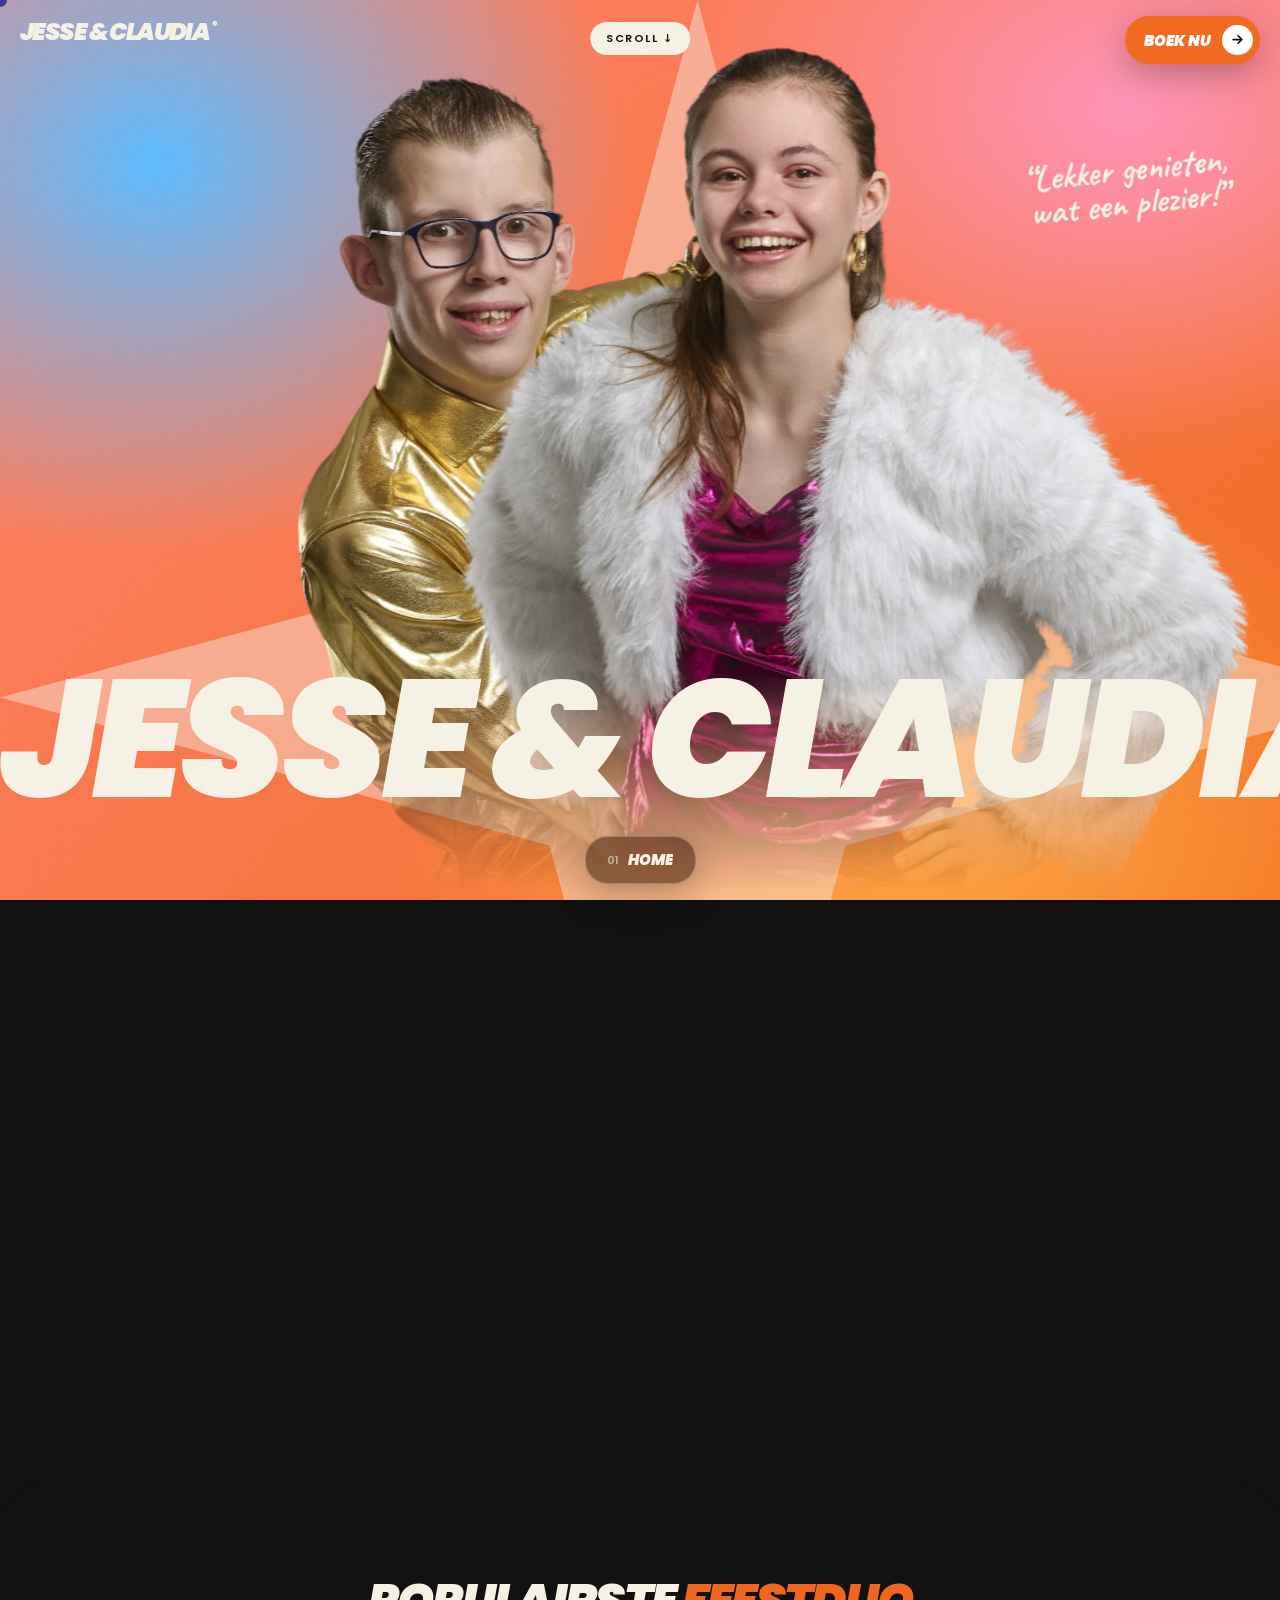
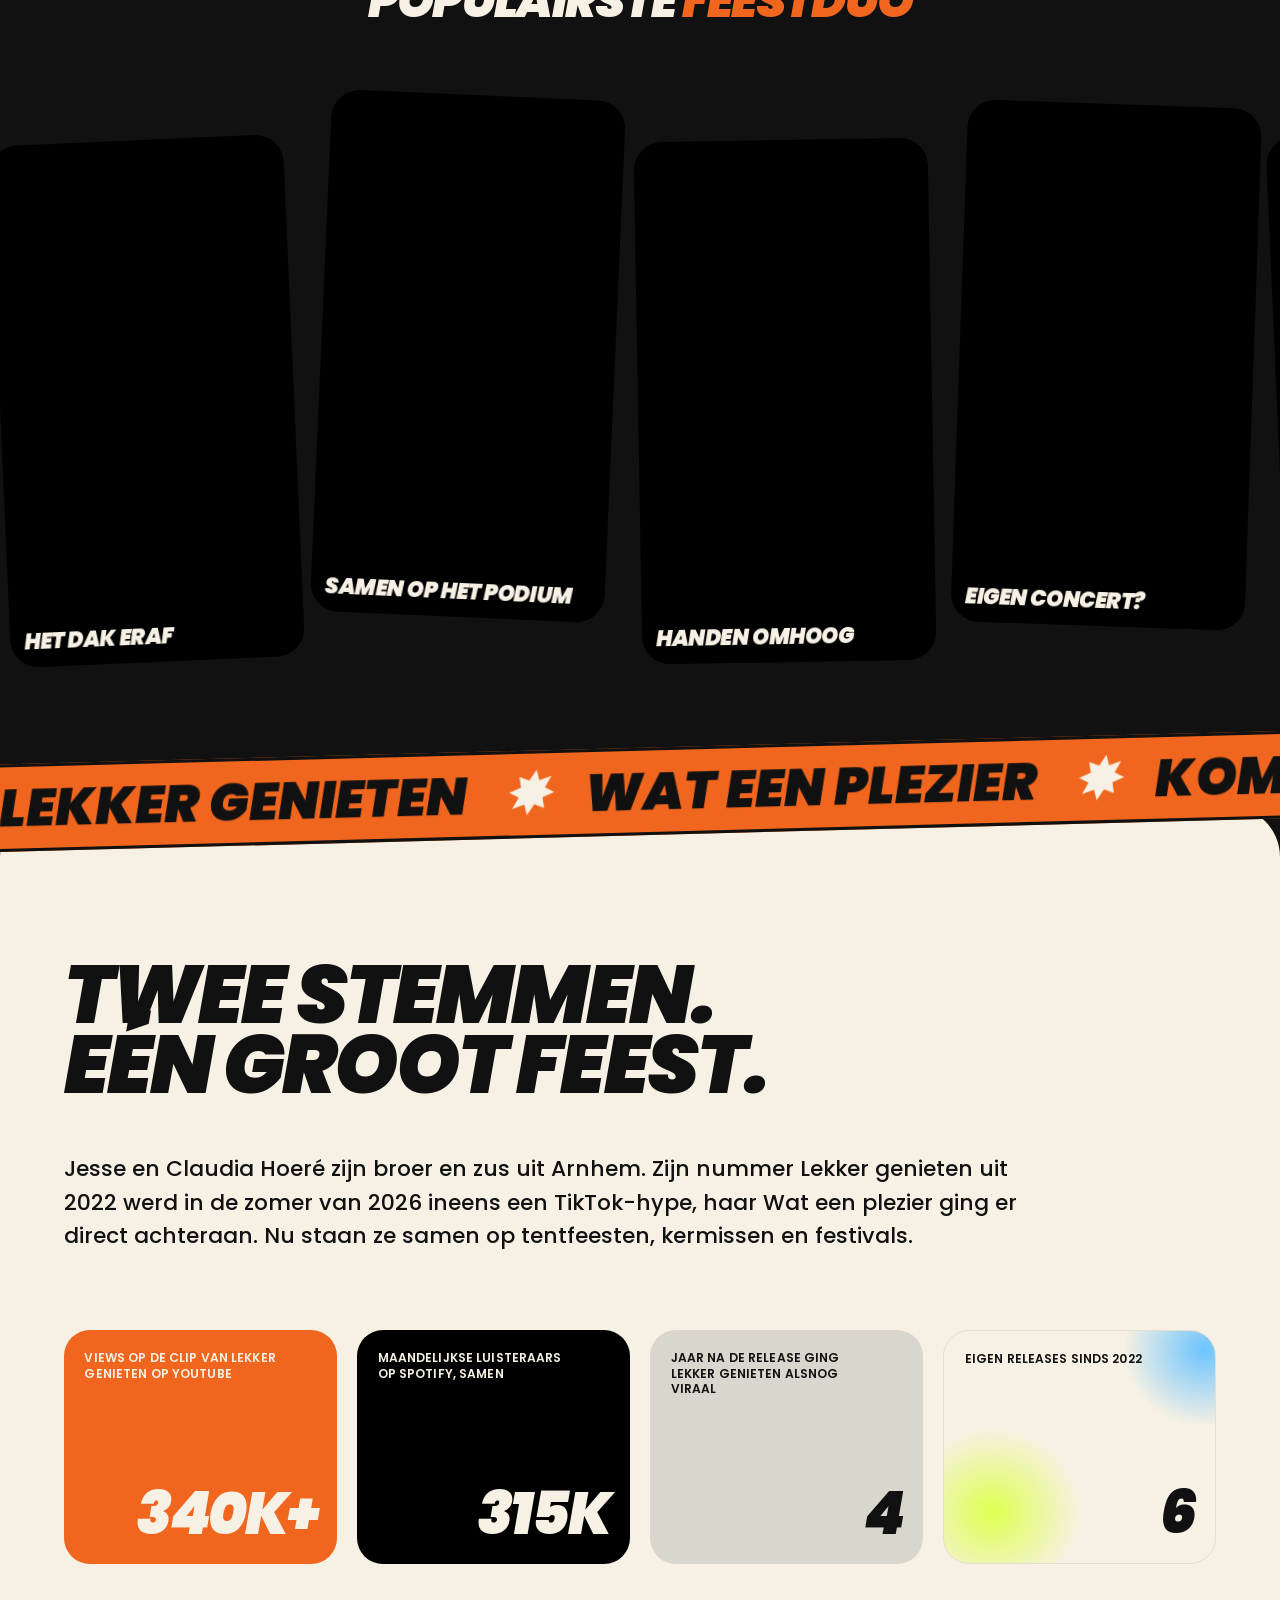
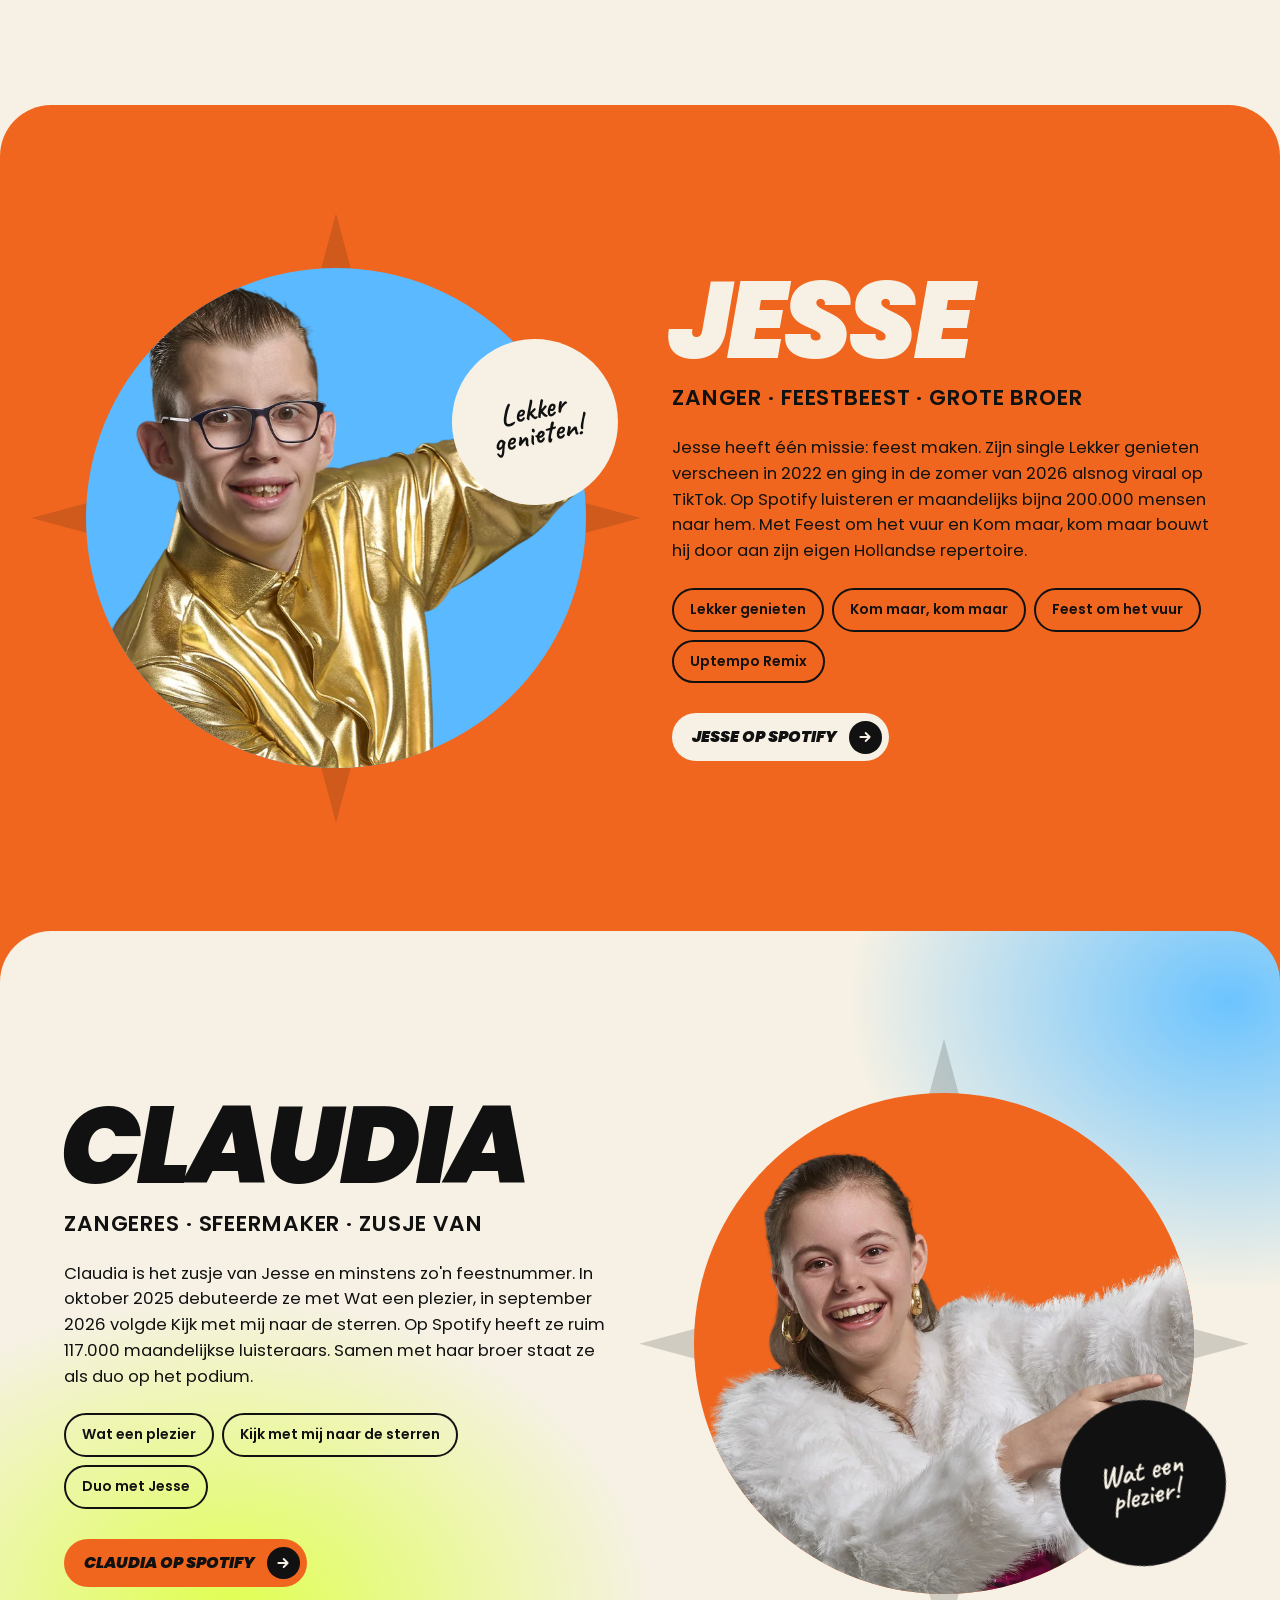
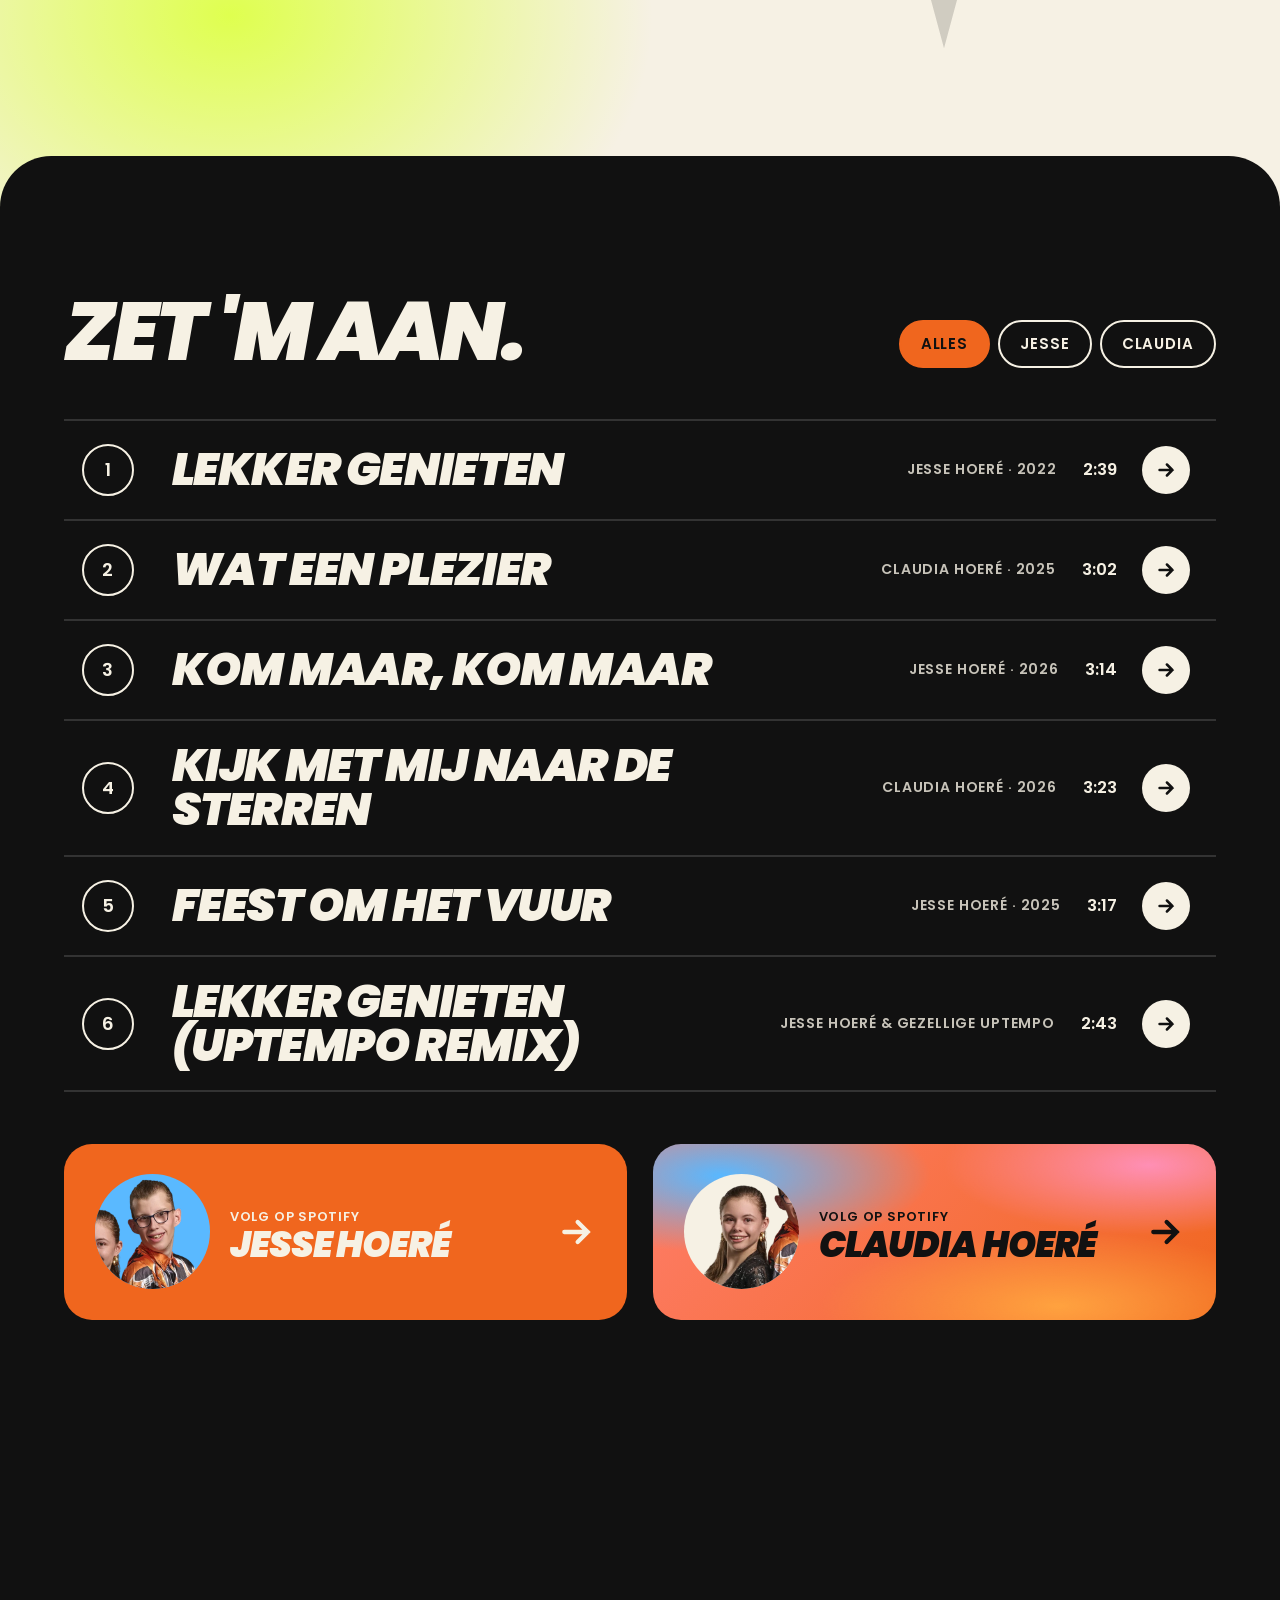
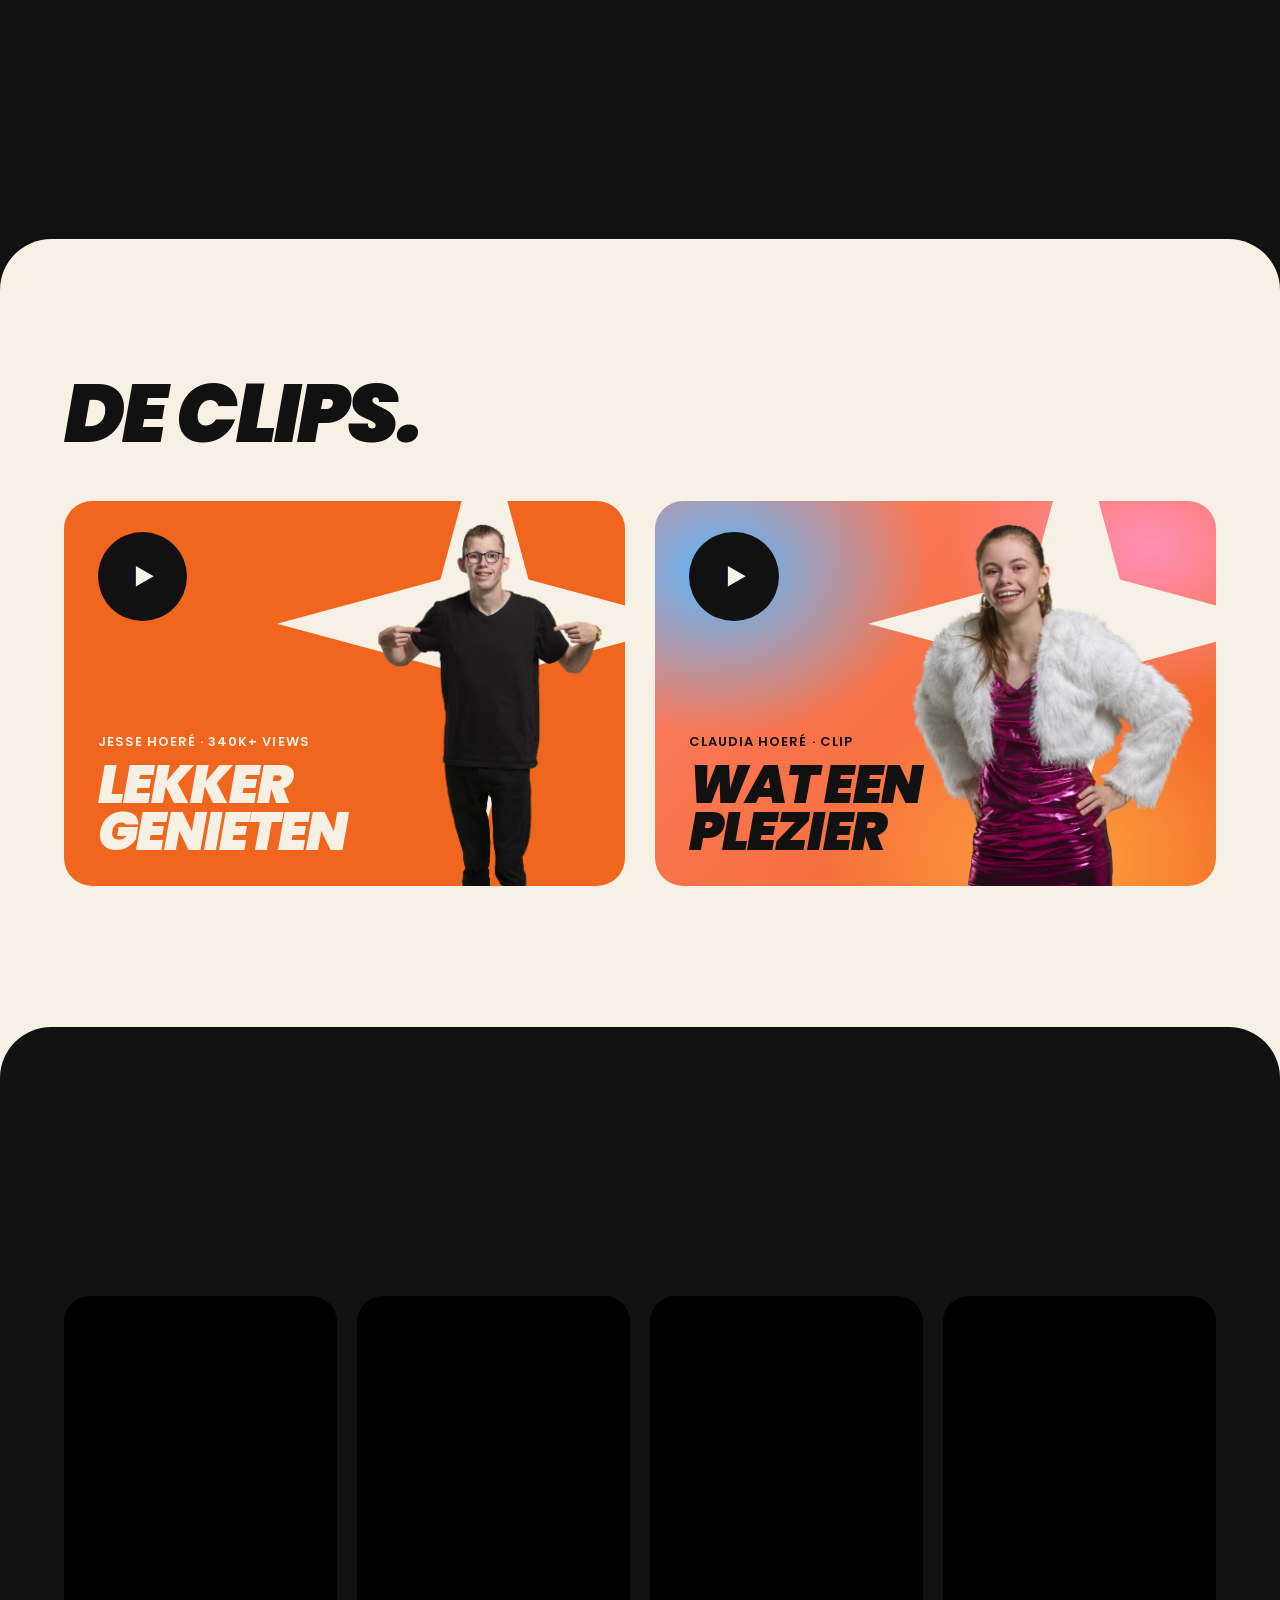
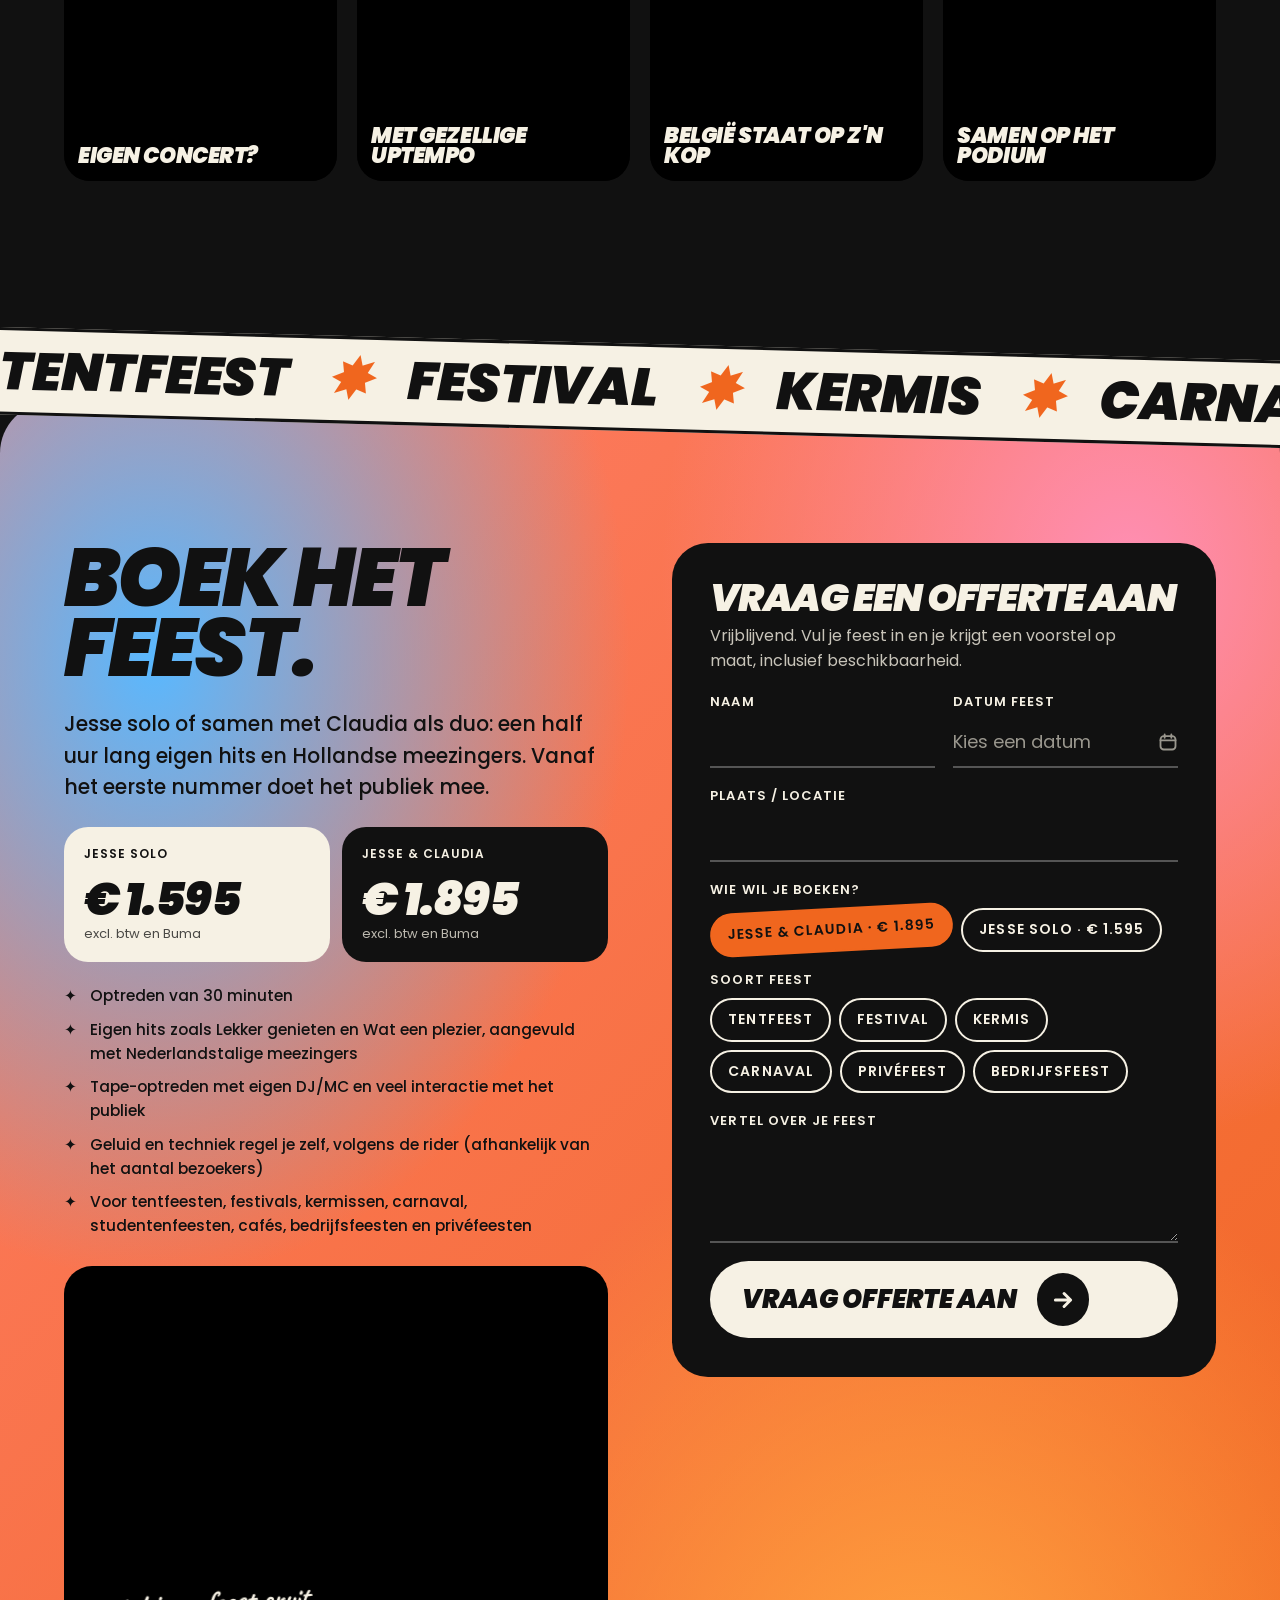
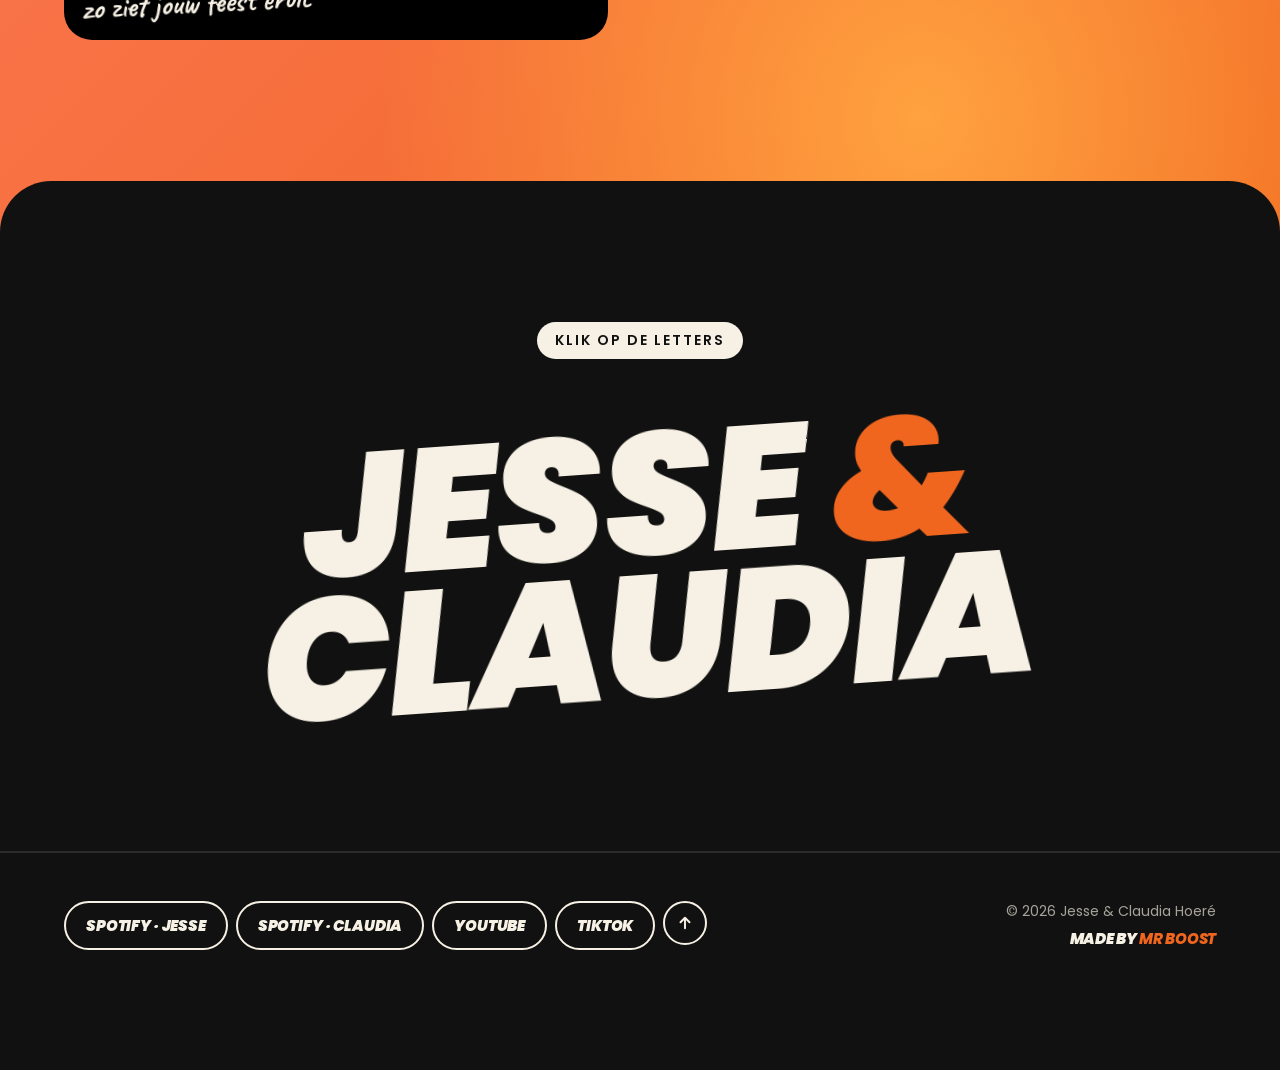
==== commit fd8e51b9: "Add files via upload" ====
--- a/index.html
+++ b/index.html
@@ -756,6 +756,33 @@
 @keyframes logoPop{0%{transform:translateY(115%) rotate(6deg)}26%{transform:translateY(0) rotate(0)}72%{transform:translateY(0) rotate(0);animation-timing-function:cubic-bezier(.6,0,.9,.4)}100%{transform:translateY(-120%) rotate(-5deg)}}
 body:not(.ready) .loader-logo em{animation-play-state:paused}
 
+/* ============ v20: mobiele hero: grotere foto, quote op buikhoogte, ster in het midden ============ */
+@media (max-width:720px){
+  .hero-duo{top:calc(44px + 15vw);bottom:auto;height:auto;width:min(185vw,calc((100svh - 104px - 15vw)*1.115))}
+  .hq{top:auto;bottom:calc(74px + 1vh + 23vw + 10px);left:57%;font-size:22px;color:var(--ink)}
+  .hero-bg .burst{position:absolute;left:50%;top:47%;width:210vw;margin:-105vw 0 0 -105vw}
+}
+
+/* ============ v21: prijzen en info over het optreden ============ */
+.prices{display:grid;grid-template-columns:1fr 1fr;gap:12px;max-width:560px;margin:8px 0 22px}
+.price{background:var(--cream);color:var(--ink);border-radius:24px;padding:18px 20px;display:flex;flex-direction:column;gap:2px;transition:transform .45s var(--bounce)}
+.price.both{background:var(--ink);color:var(--cream)}
+.price:hover{transform:translateY(-6px) rotate(-2deg)}
+.price span{font-weight:600;text-transform:uppercase;letter-spacing:.08em;font-size:12px}
+.price b{font-family:var(--display);font-style:italic;font-weight:900;letter-spacing:-.03em;font-size:clamp(30px,3.6vw,54px);line-height:1;margin-top:10px;white-space:nowrap}
+.price small{font-size:13px;opacity:.75}
+.showinfo{list-style:none;max-width:560px;display:grid;gap:10px;margin:0 0 6px;font-weight:500;font-size:clamp(15px,1.2vw,17px)}
+.showinfo li{position:relative;padding-left:26px}
+.showinfo li::before{content:"✦";position:absolute;left:0;top:0;color:var(--ink)}
+@media (max-width:420px){.price{padding:14px 14px}.price b{font-size:8.2vw}}
+
+/* ============ v22: mobiel direct scrollen, witte quote, groter logo ============ */
+@media (max-width:720px){
+  .hero{height:100vh;height:100svh}
+  .hq{color:#fff;font-size:26px}
+  .logo{font-size:24px}
+}
+
 @media (prefers-reduced-motion:reduce){
   *,*::before,*::after{animation-duration:.01ms!important;animation-iteration-count:1!important;transition-duration:.01ms!important}
   .reveal{opacity:1;transform:none}
@@ -1016,12 +1043,23 @@
   <div class="wrap grid">
     <div>
       <h2 class="display reveal">Boek het feest.</h2>
-      <p class="big reveal">Jesse solo of samen met Claudia als duo. Een half uur lang eigen hits en Hollandse meezingers, met DJ/MC erbij. Jij regelt het publiek, zij regelen de rest. Benieuwd naar de prijs? Vraag hiernaast een offerte aan.</p>
+      <p class="big reveal">Jesse solo of samen met Claudia als duo: een half uur lang eigen hits en Hollandse meezingers. Vanaf het eerste nummer doet het publiek mee.</p>
+      <div class="prices reveal">
+        <div class="price"><span>Jesse solo</span><b>€ 1.595</b><small>excl. btw en Buma</small></div>
+        <div class="price both"><span>Jesse &amp; Claudia</span><b>€ 1.895</b><small>excl. btw en Buma</small></div>
+      </div>
+      <ul class="showinfo reveal">
+        <li>Optreden van 30 minuten</li>
+        <li>Eigen hits zoals Lekker genieten en Wat een plezier, aangevuld met Nederlandstalige meezingers</li>
+        <li>Tape-optreden met eigen DJ/MC en veel interactie met het publiek</li>
+        <li>Geluid en techniek regel je zelf, volgens de rider (afhankelijk van het aantal bezoekers)</li>
+        <li>Voor tentfeesten, festivals, kermissen, carnaval, studentenfeesten, cafés, bedrijfsfeesten en privéfeesten</li>
+      </ul>
       <div class="bookvid reveal" data-par><video src="vid/l8.mp4" autoplay muted loop playsinline preload="auto" aria-label="Volle feesttent tijdens een optreden"></video><span class="script">zo ziet jouw feest eruit</span></div>
     </div>
     <form class="card reveal" id="bookform" novalidate>
-      <h3 class="display">Wil je weten wat het kost?</h3>
-      <p class="formsub">Vraag vrijblijvend een offerte aan. Vul je feest in en je krijgt een voorstel op maat.</p>
+      <h3 class="display">Vraag een offerte aan</h3>
+      <p class="formsub">Vrijblijvend. Vul je feest in en je krijgt een voorstel op maat, inclusief beschikbaarheid.</p>
       <div class="two">
         <div class="field"><label for="f-naam">Naam</label><input id="f-naam" name="naam" autocomplete="name" required></div>
         <div class="field dp"><label for="f-datum">Datum feest</label><button type="button" class="dp-btn" id="f-datum" aria-haspopup="dialog" aria-expanded="false"><span id="dp-label">Kies een datum</span><svg width="20" height="20" viewBox="0 0 24 24" fill="none" stroke="currentColor" stroke-width="2.2" stroke-linecap="round"><rect x="3" y="5" width="18" height="16" rx="4"/><path d="M3 10h18M8 3v4M16 3v4"/></svg></button><input type="hidden" name="datum" id="dp-val"><div class="dp-pop" id="dp-pop" role="dialog" aria-label="Kies een datum" hidden></div></div>
@@ -1029,8 +1067,8 @@
       <div class="field"><label for="f-plaats">Plaats / locatie</label><input id="f-plaats" name="plaats"></div>
       <fieldset class="field"><legend>Wie wil je boeken?</legend>
         <div class="picks">
-          <label><input type="radio" name="act" value="Jesse & Claudia (duo)" checked><span>Jesse &amp; Claudia</span></label>
-          <label><input type="radio" name="act" value="Jesse solo"><span>Jesse solo</span></label>
+          <label><input type="radio" name="act" value="Jesse & Claudia (duo)" checked><span>Jesse &amp; Claudia · € 1.895</span></label>
+          <label><input type="radio" name="act" value="Jesse solo"><span>Jesse solo · € 1.595</span></label>
         </div>
       </fieldset>
       <fieldset class="field"><legend>Soort feest</legend>
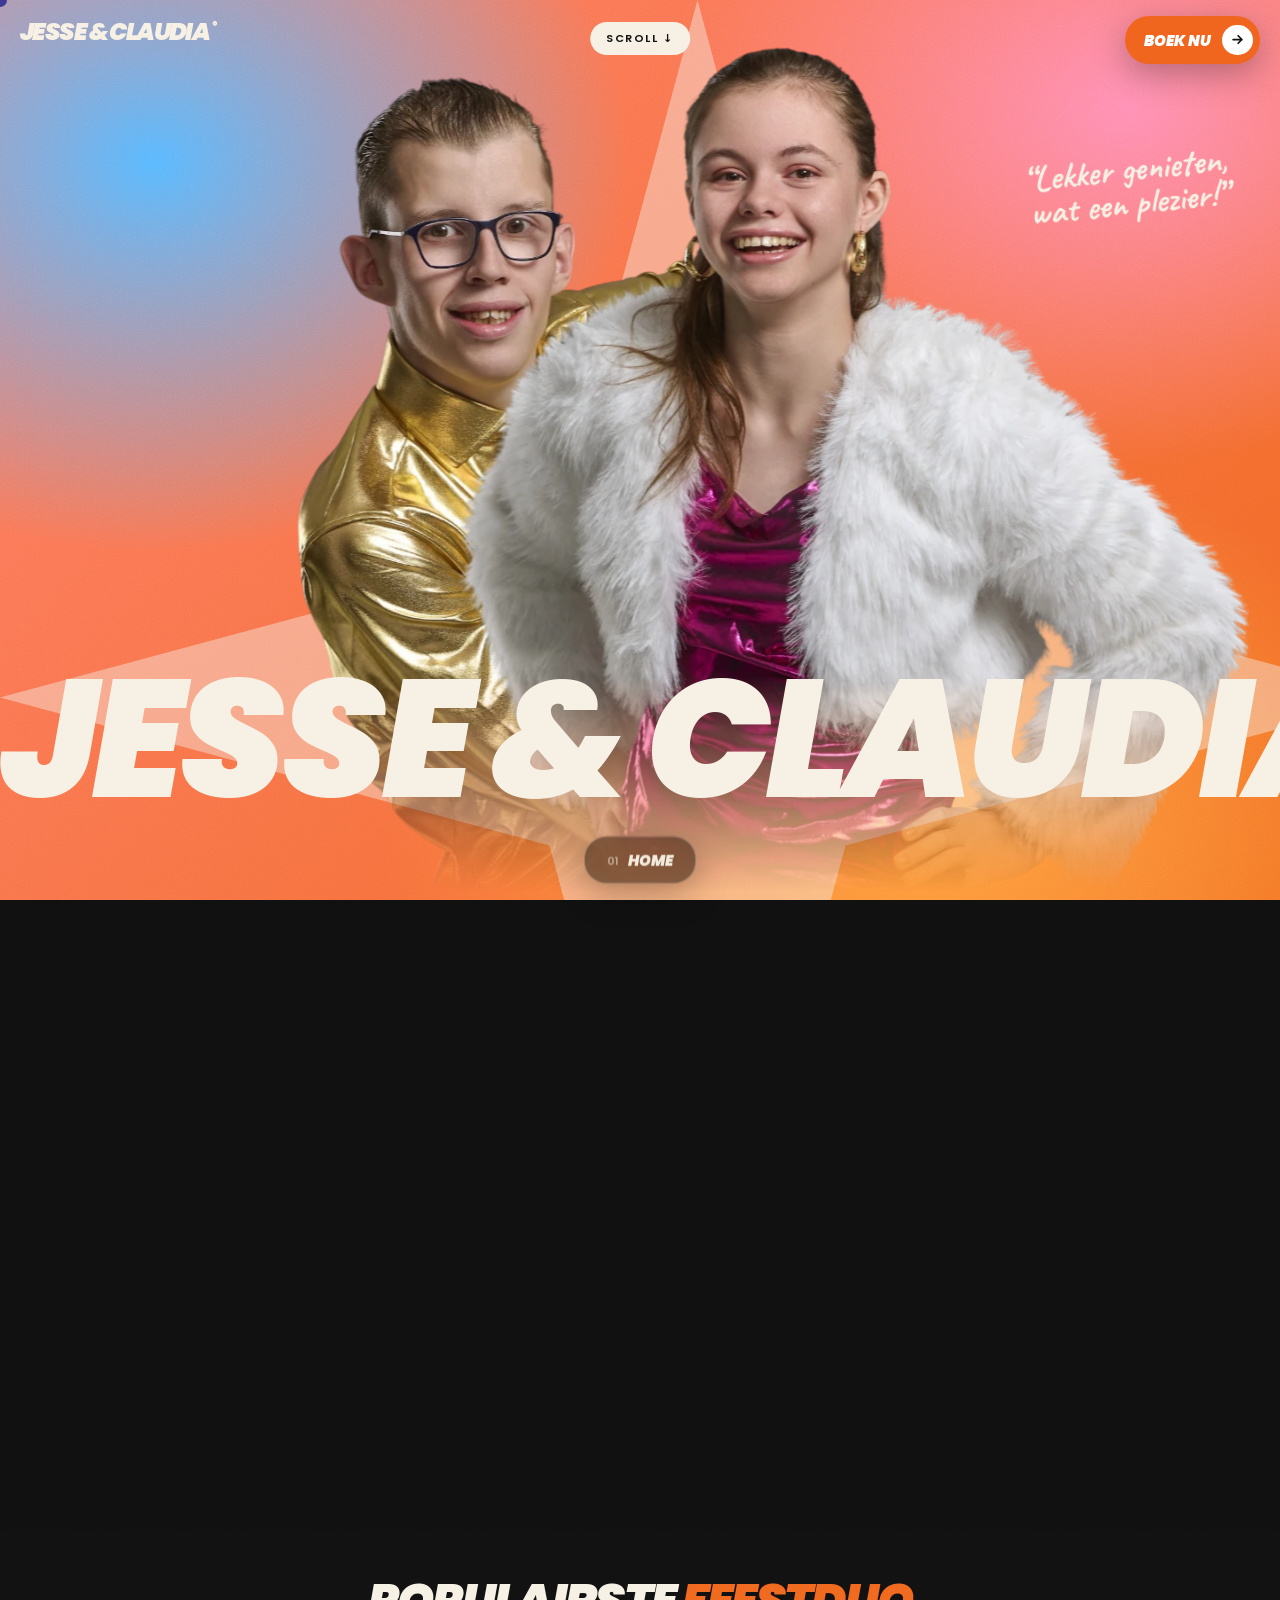
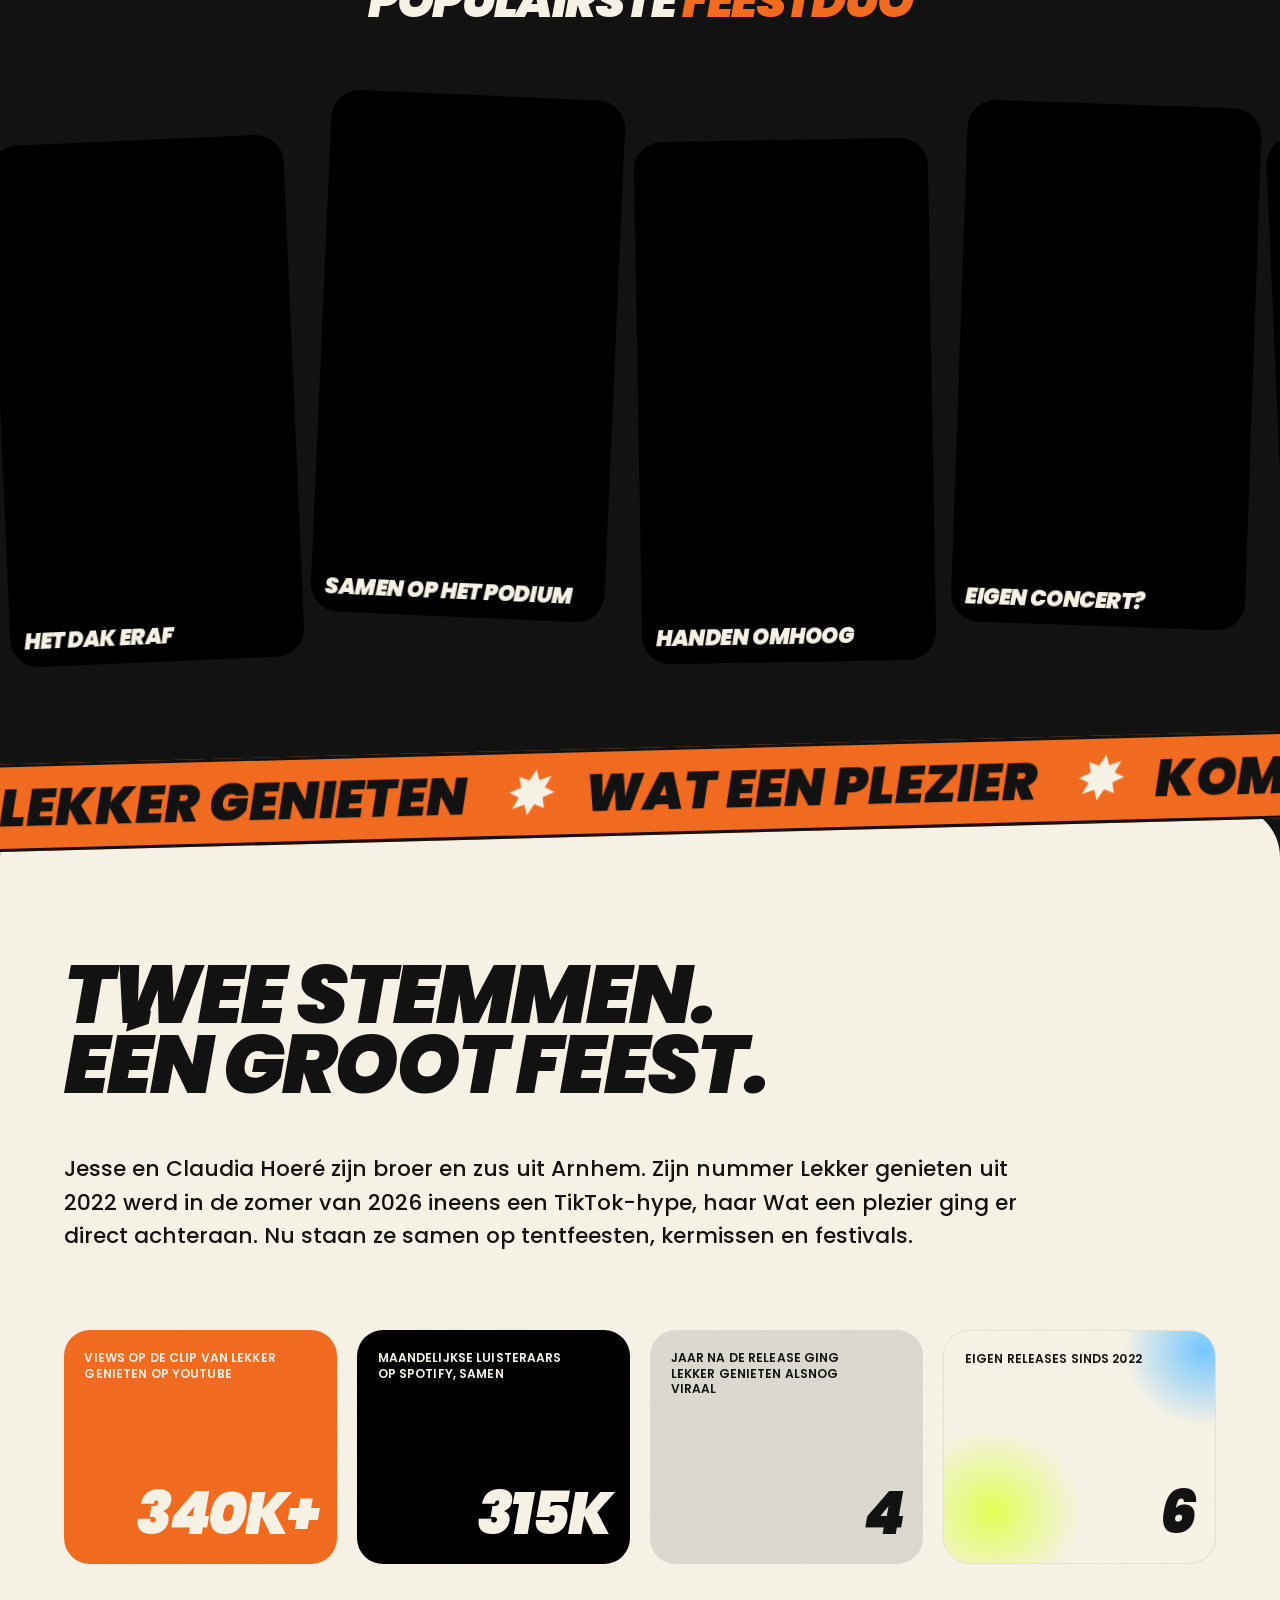
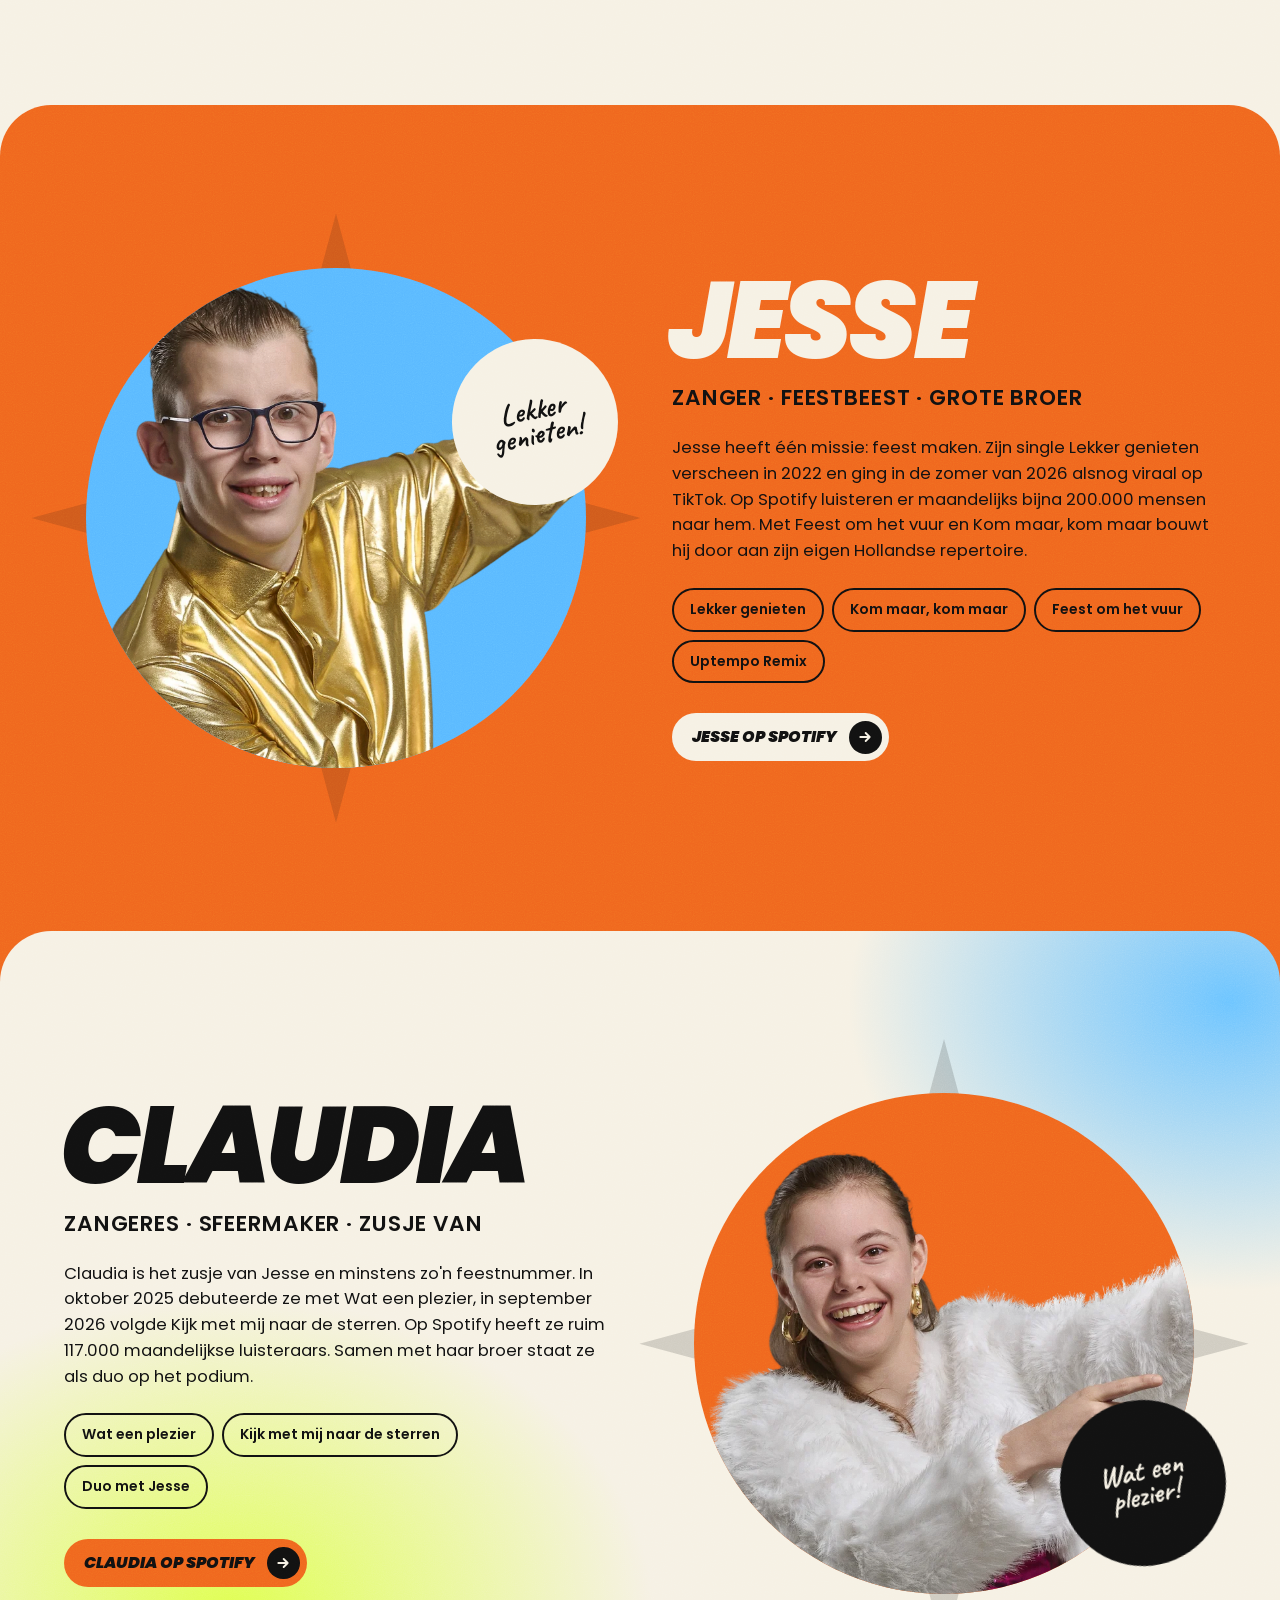
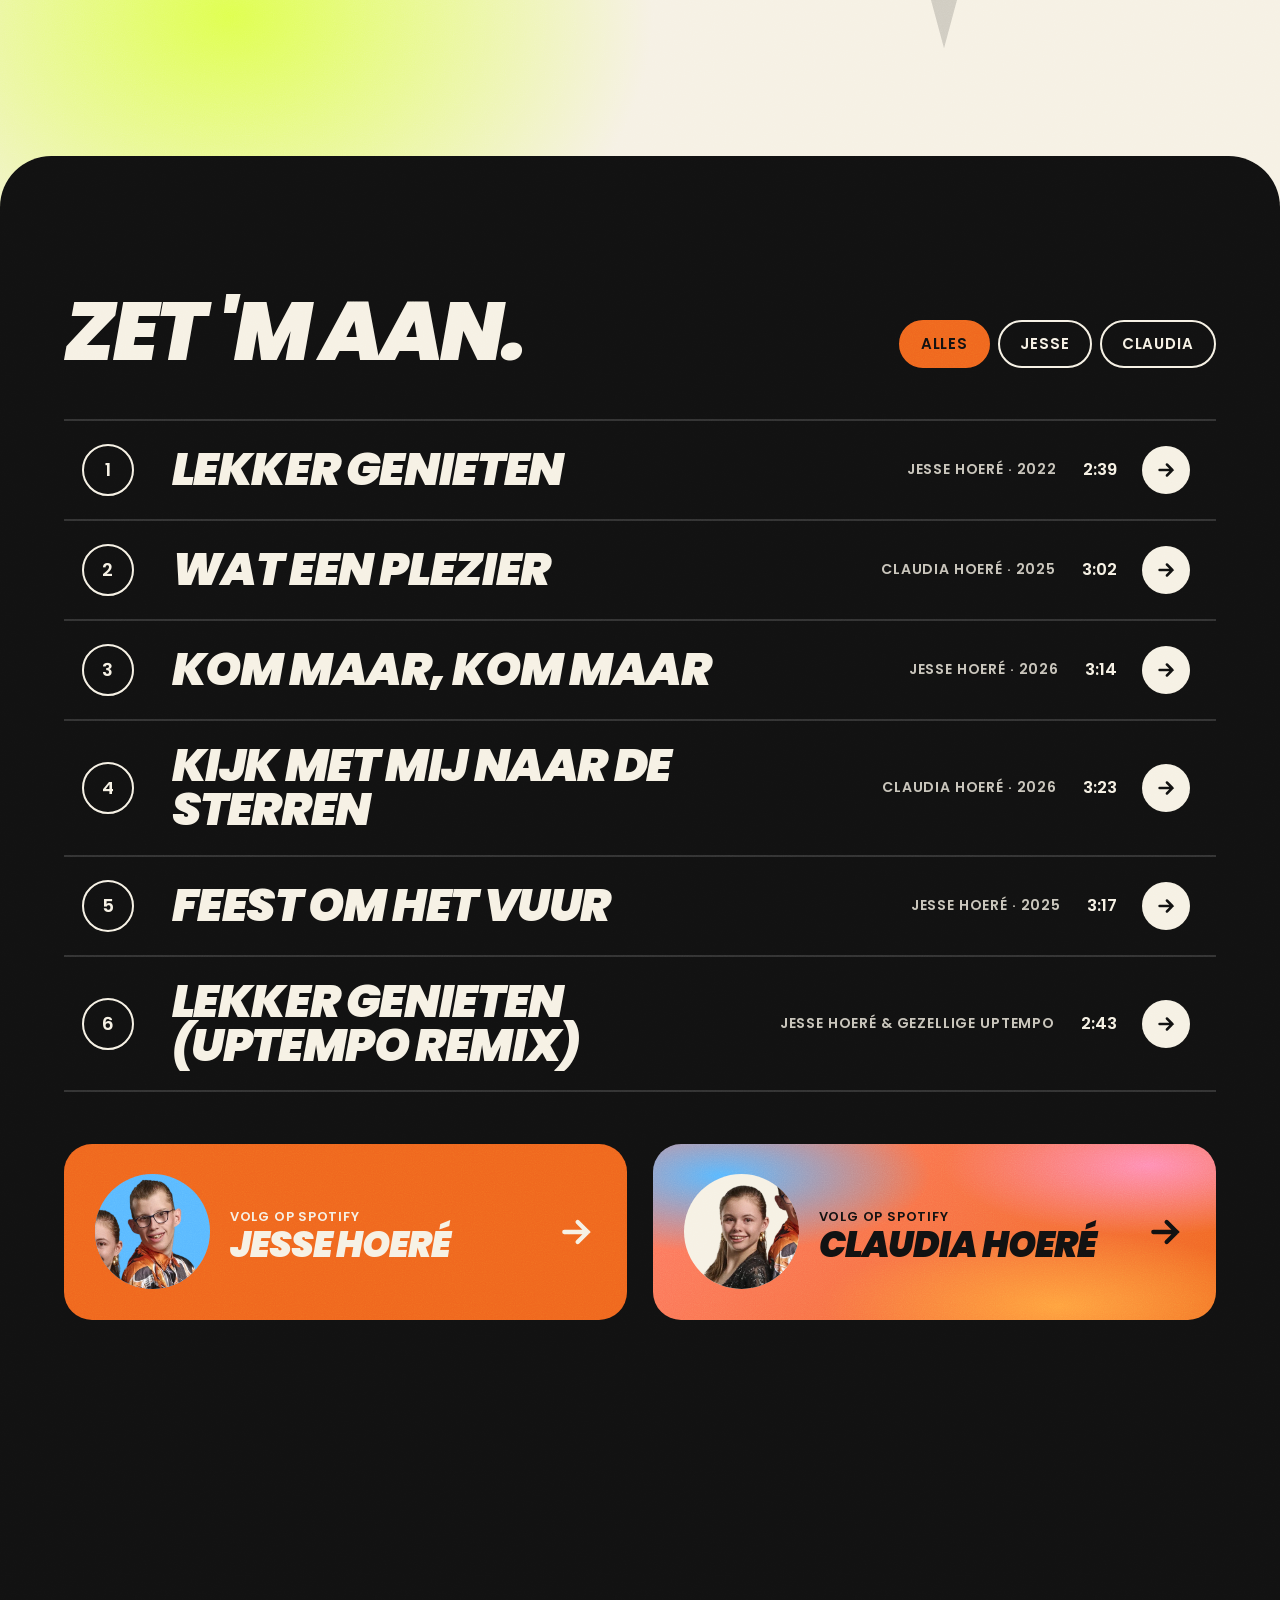
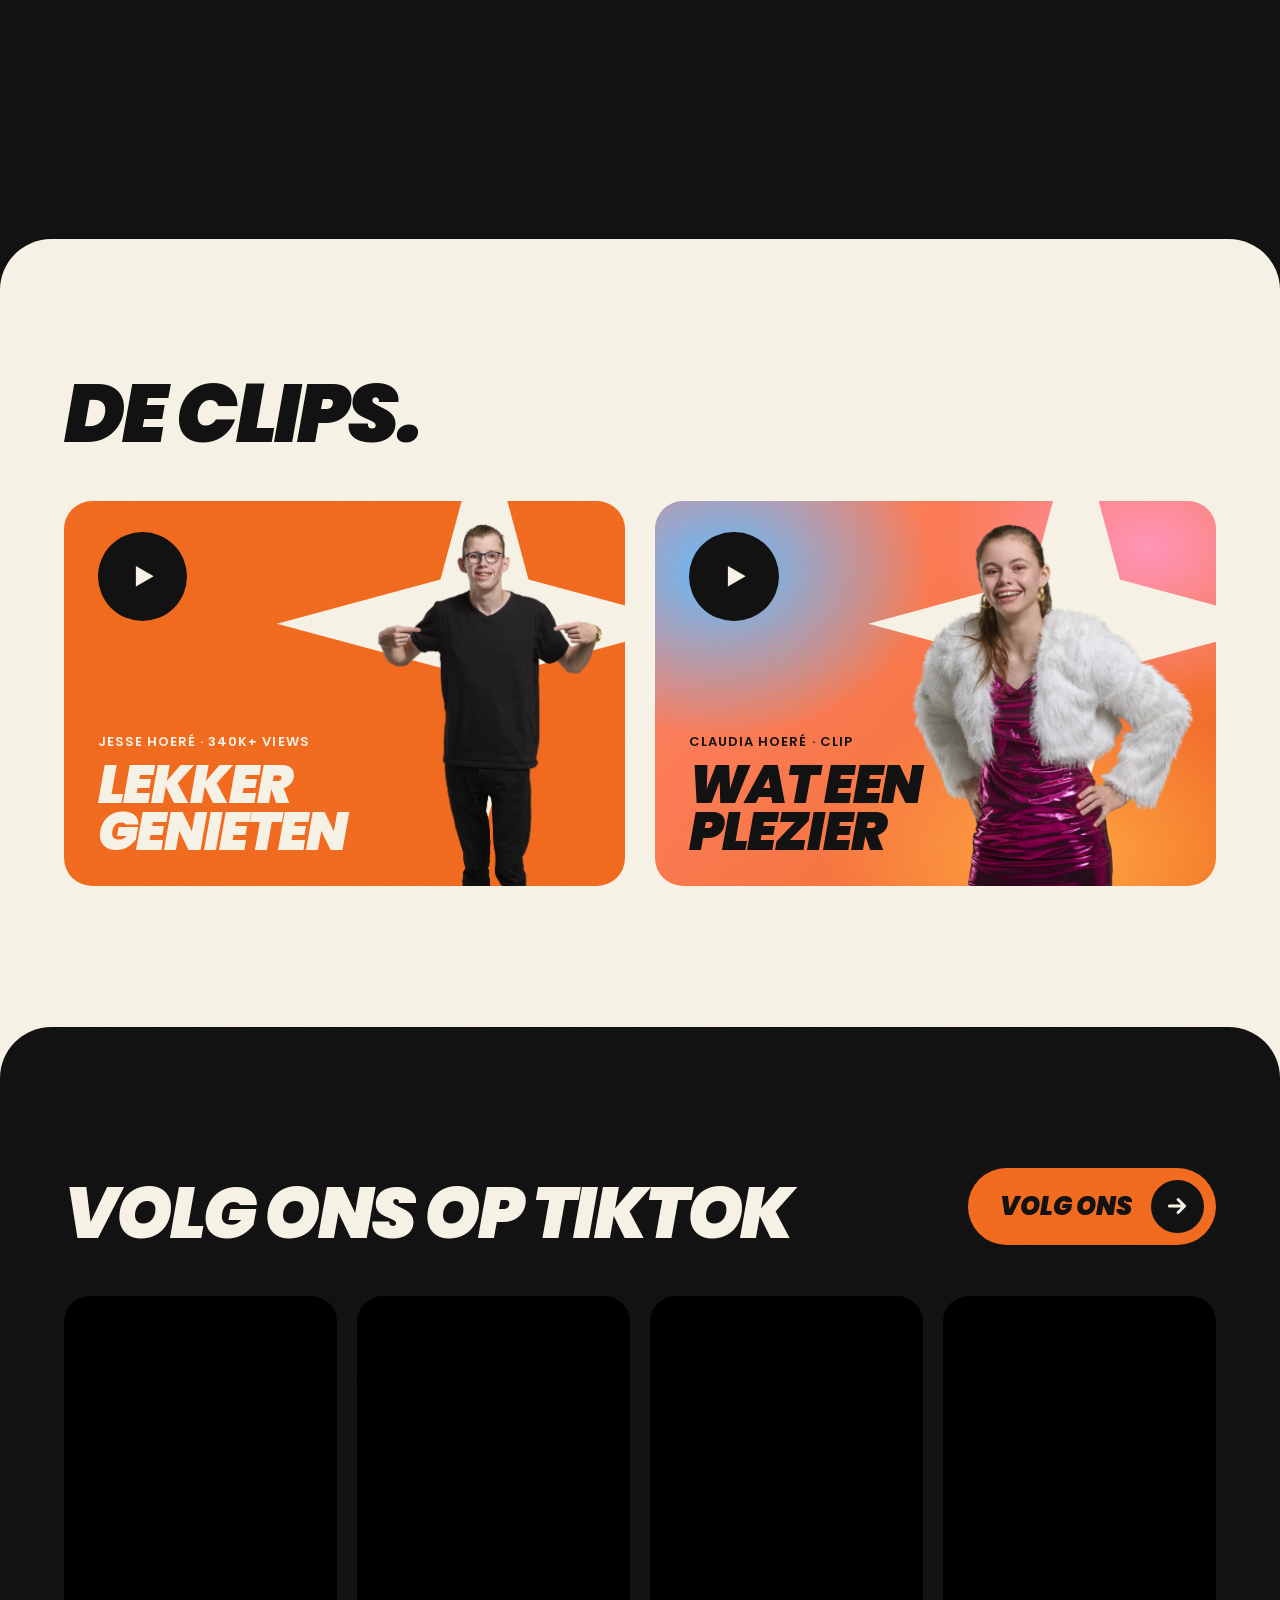
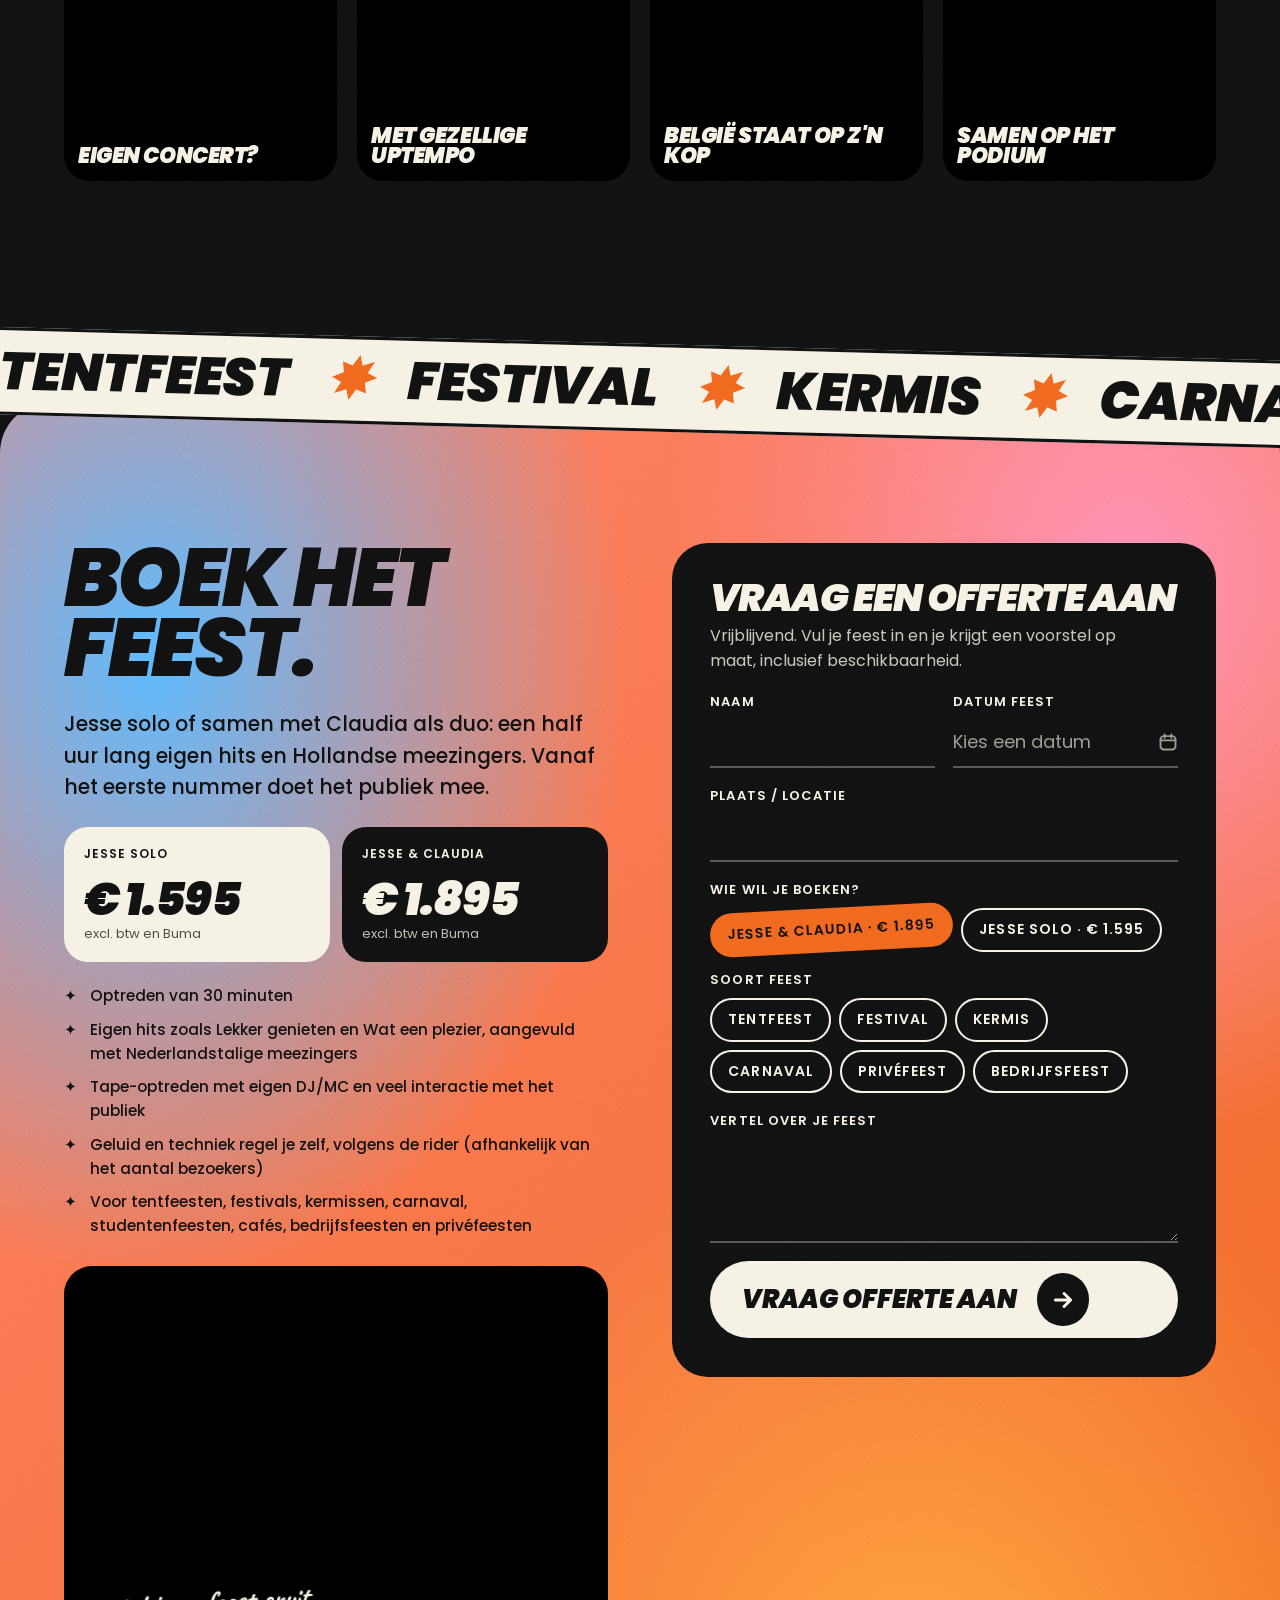
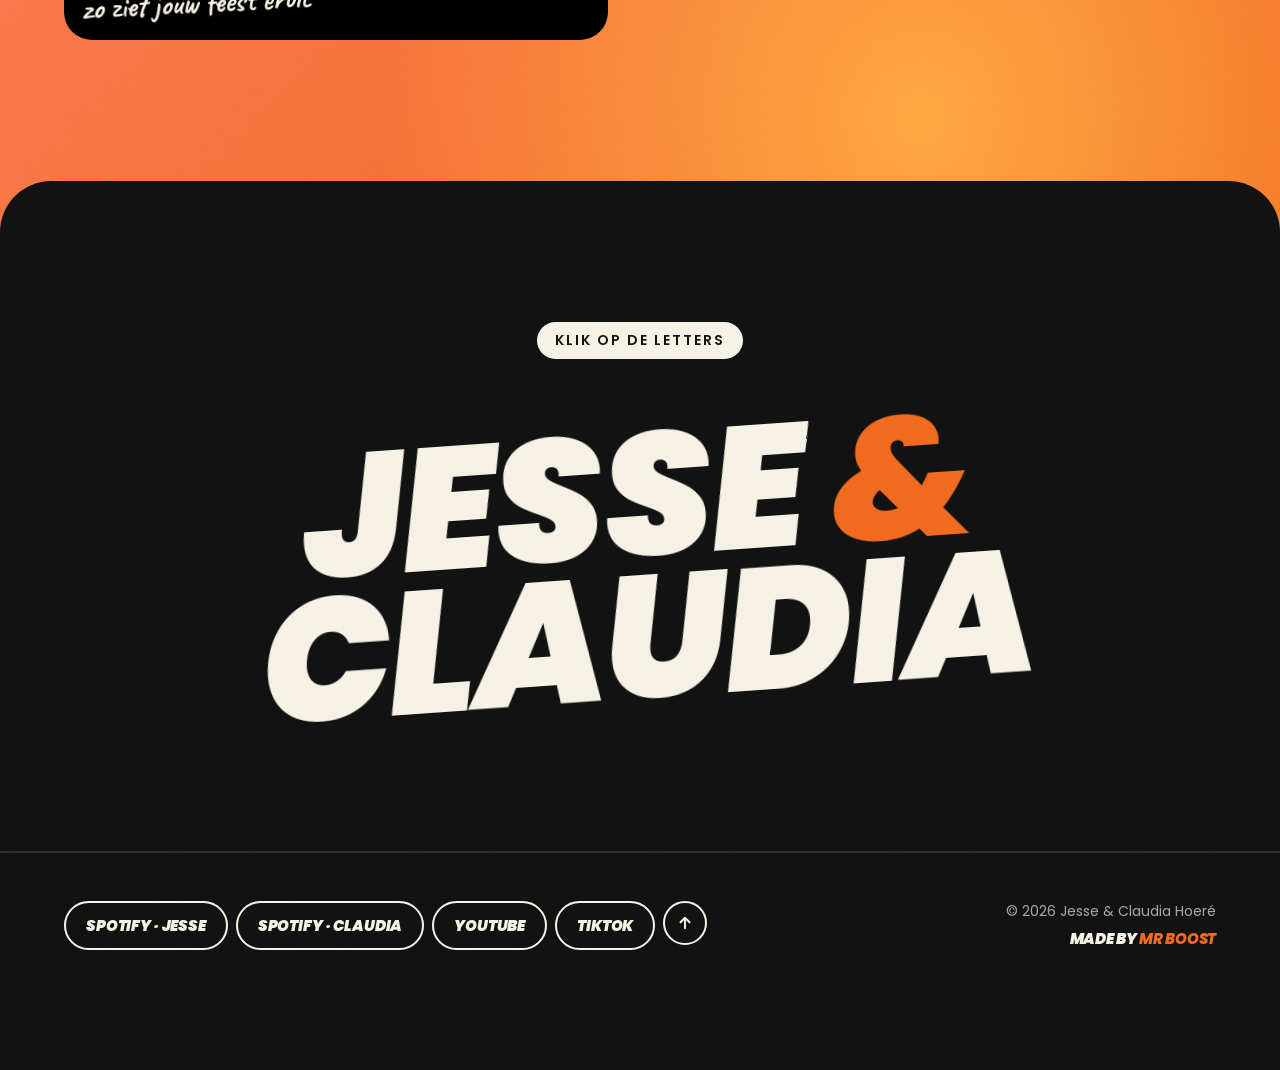
==== commit 84fa3c77: "Add files via upload" ====
--- a/index.html
+++ b/index.html
@@ -783,6 +783,12 @@
   .logo{font-size:24px}
 }
 
+/* ============ v23: geen grain over de hero-foto ============ */
+body{position:relative}
+body::after{position:absolute;inset:auto 0 0 0;top:170vh}                 /* grain begint pas onder de hero */
+.stage::before{content:"";position:absolute;inset:0;z-index:1;pointer-events:none;background-image:url("data:image/svg+xml,%3Csvg xmlns=%27http://www.w3.org/2000/svg%27 width=%27240%27 height=%27240%27%3E%3Cfilter id=%27n%27%3E%3CfeTurbulence type=%27fractalNoise%27 baseFrequency=%27.9%27 numOctaves=%272%27 stitchTiles=%27stitch%27/%3E%3CfeColorMatrix type=%27saturate%27 values=%270%27/%3E%3C/filter%3E%3Crect width=%27100%25%27 height=%27100%25%27 filter=%27url(%23n)%27/%3E%3C/svg%3E");background-size:240px 240px;opacity:.2;mix-blend-mode:overlay}   /* grain op de hero-achtergrond, onder de foto */
+@media (max-width:720px){ body::after{top:100vh;top:100svh} .stage::before{mix-blend-mode:normal;opacity:.05} }
+
 @media (prefers-reduced-motion:reduce){
   *,*::before,*::after{animation-duration:.01ms!important;animation-iteration-count:1!important;transition-duration:.01ms!important}
   .reveal{opacity:1;transform:none}
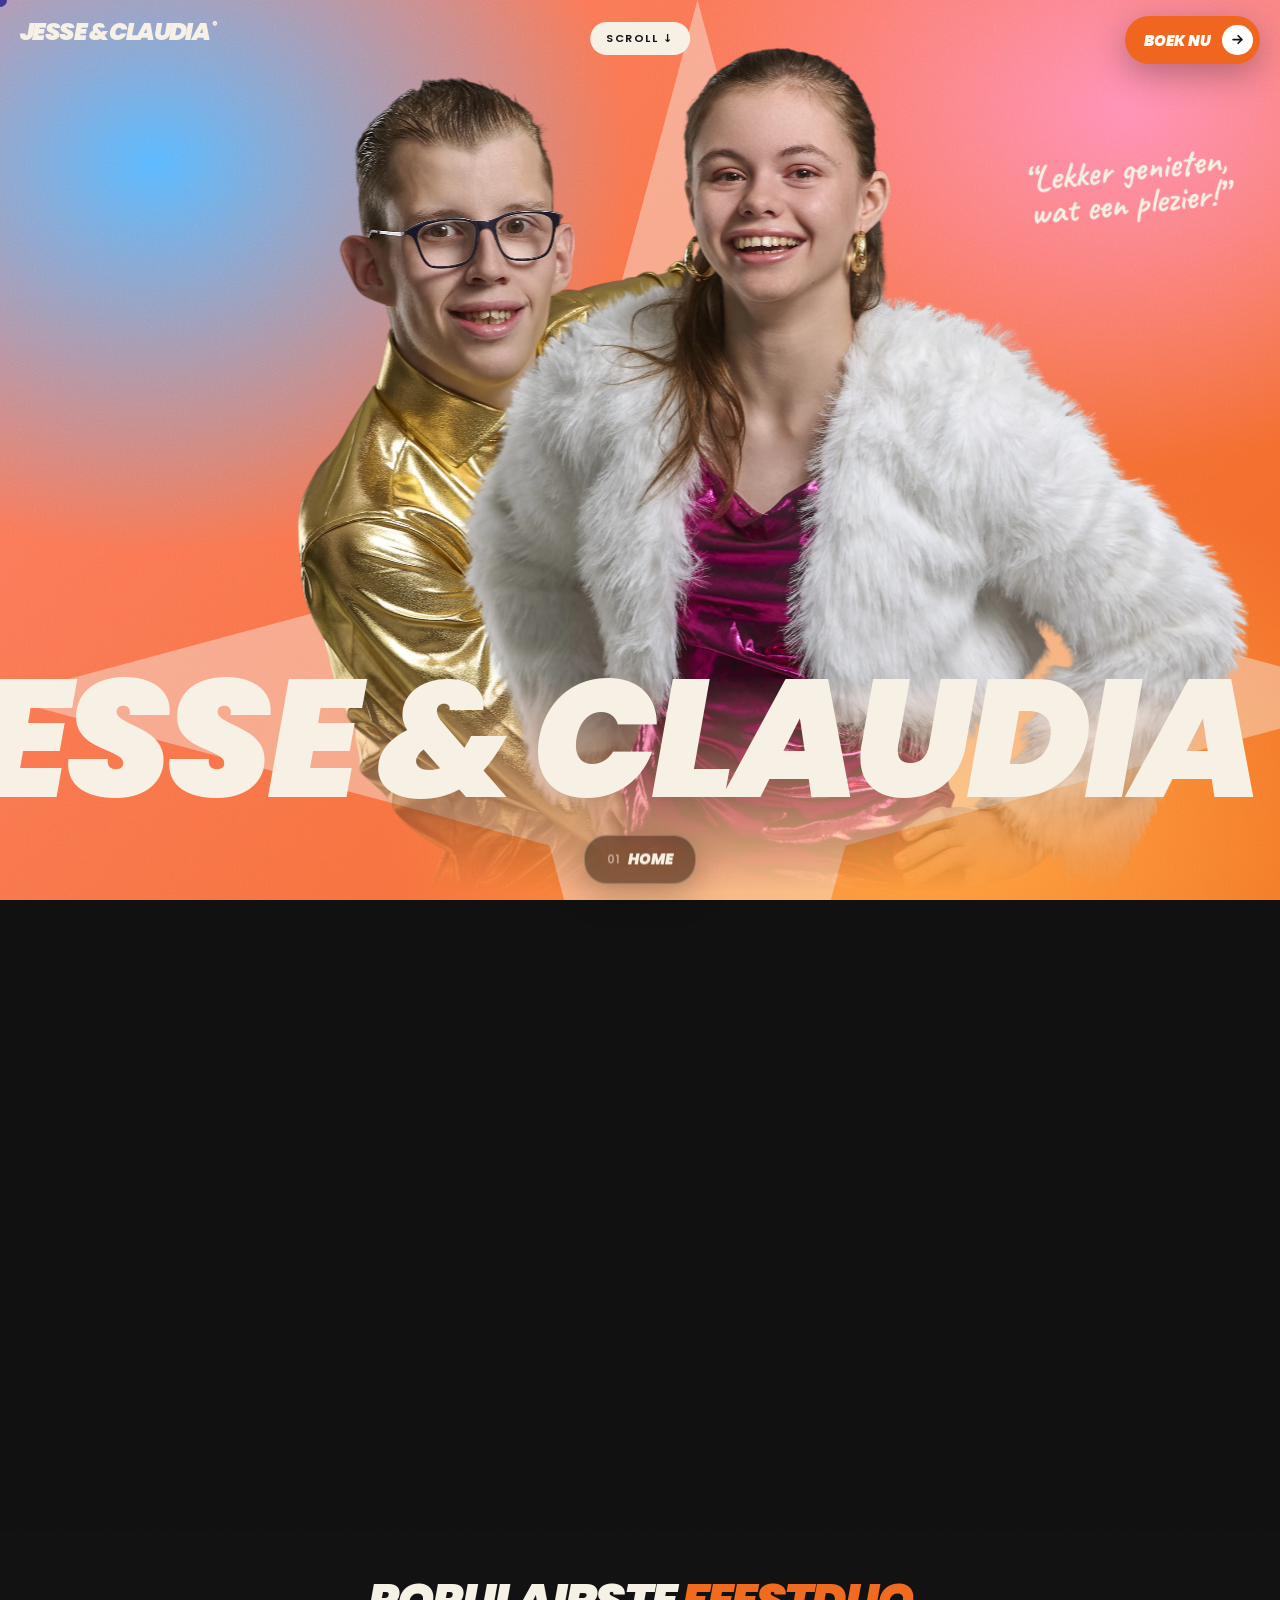
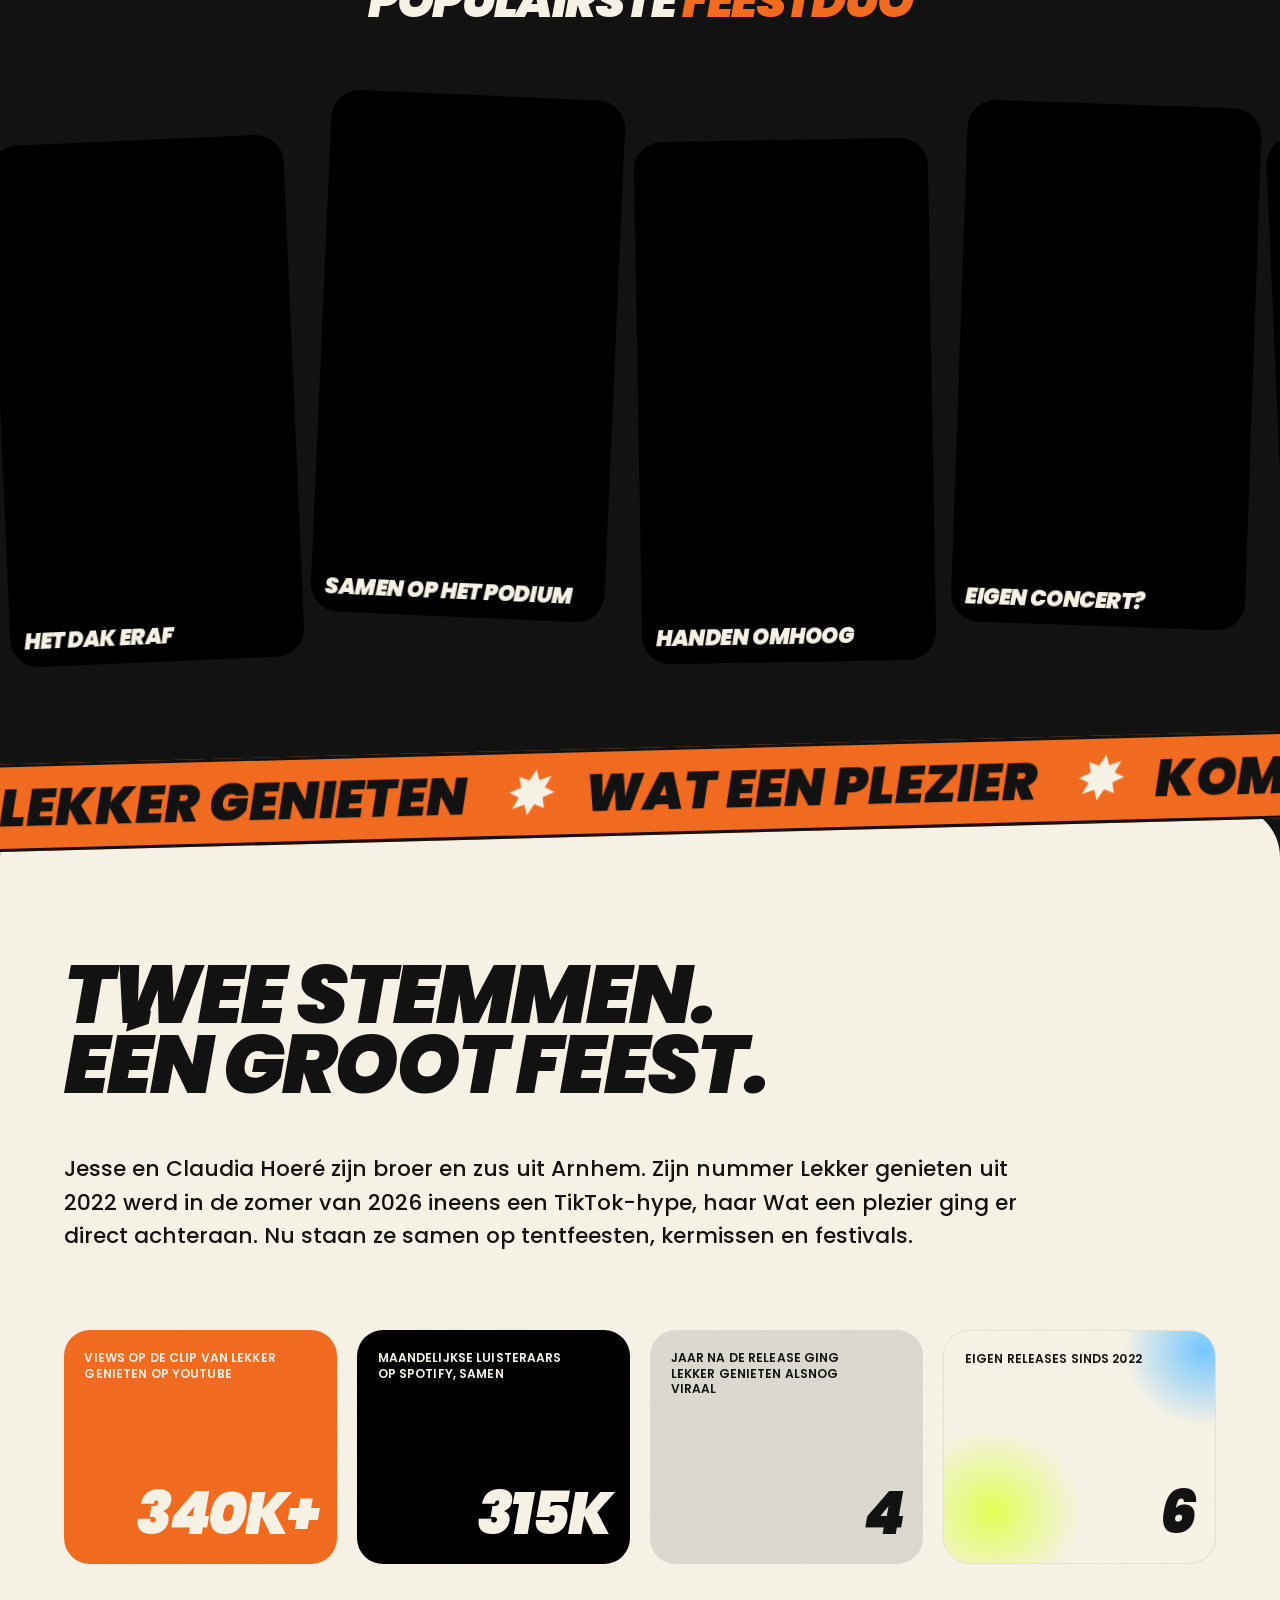
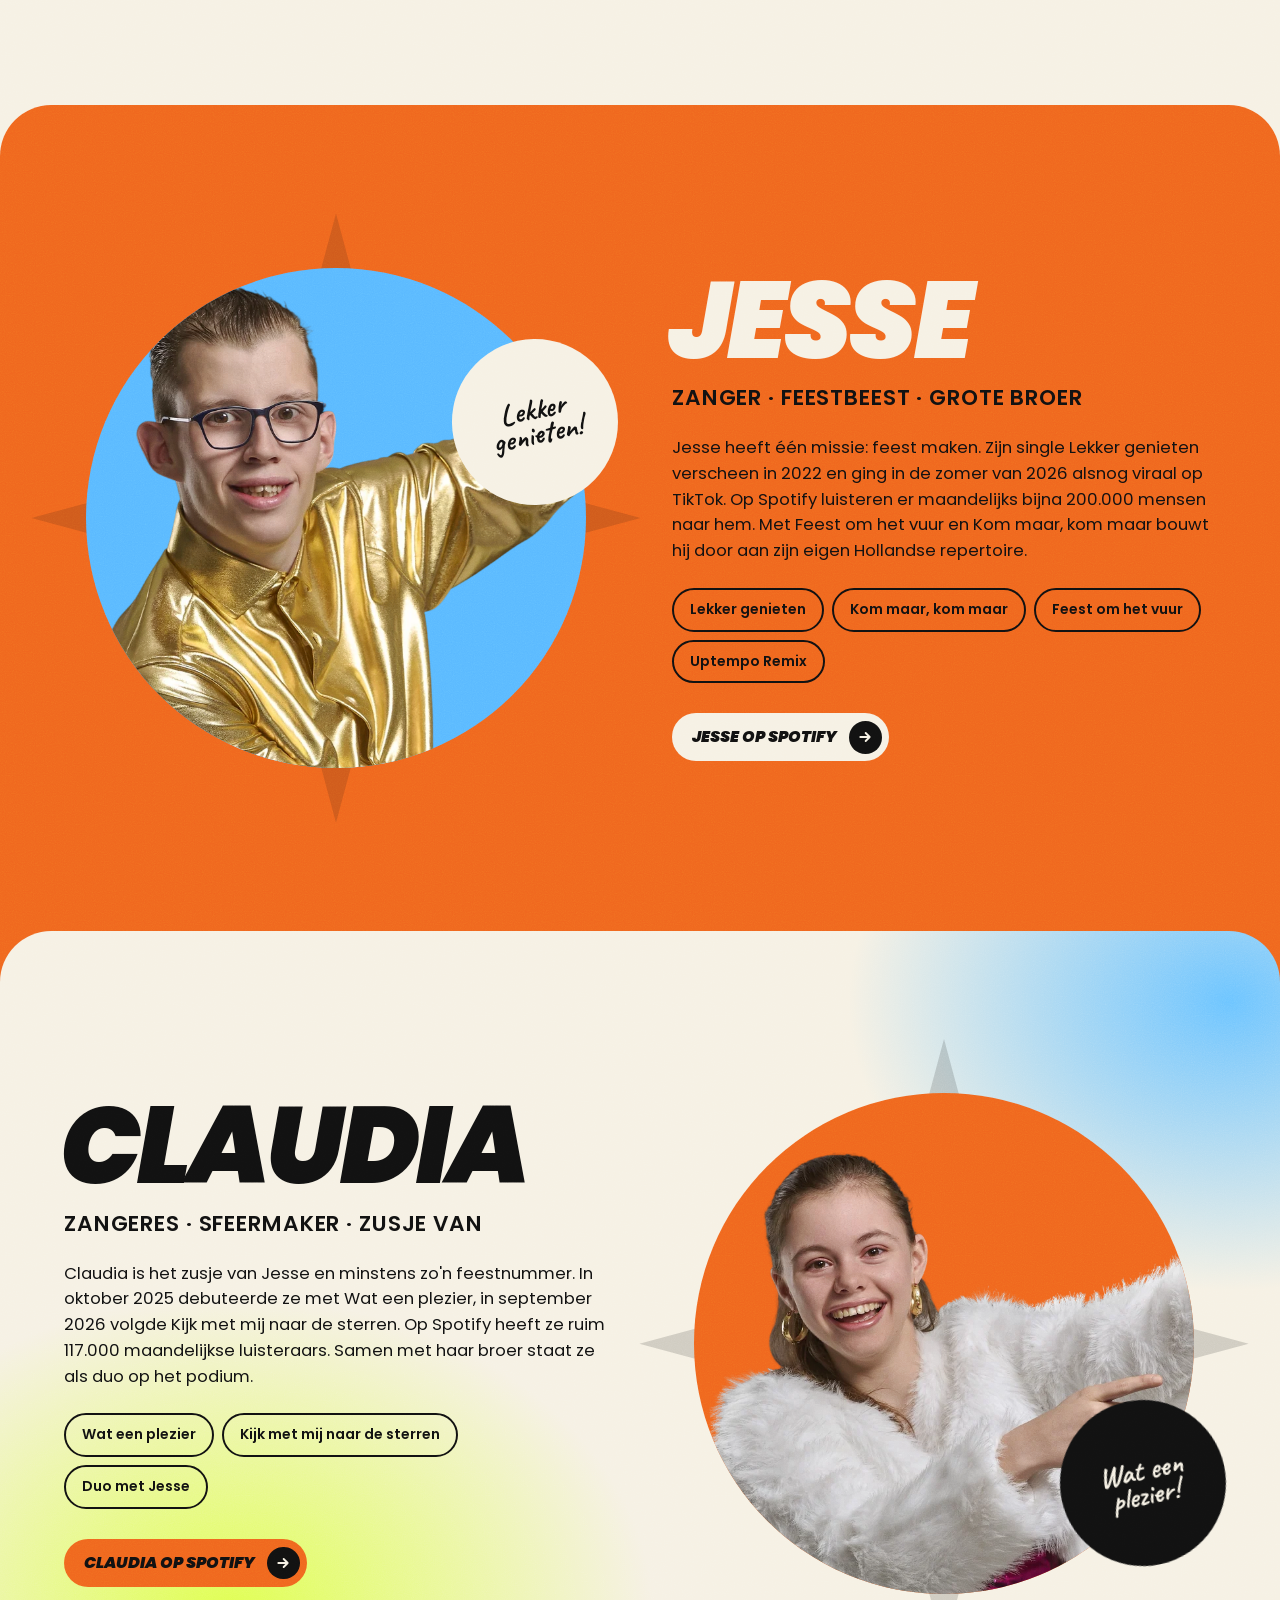
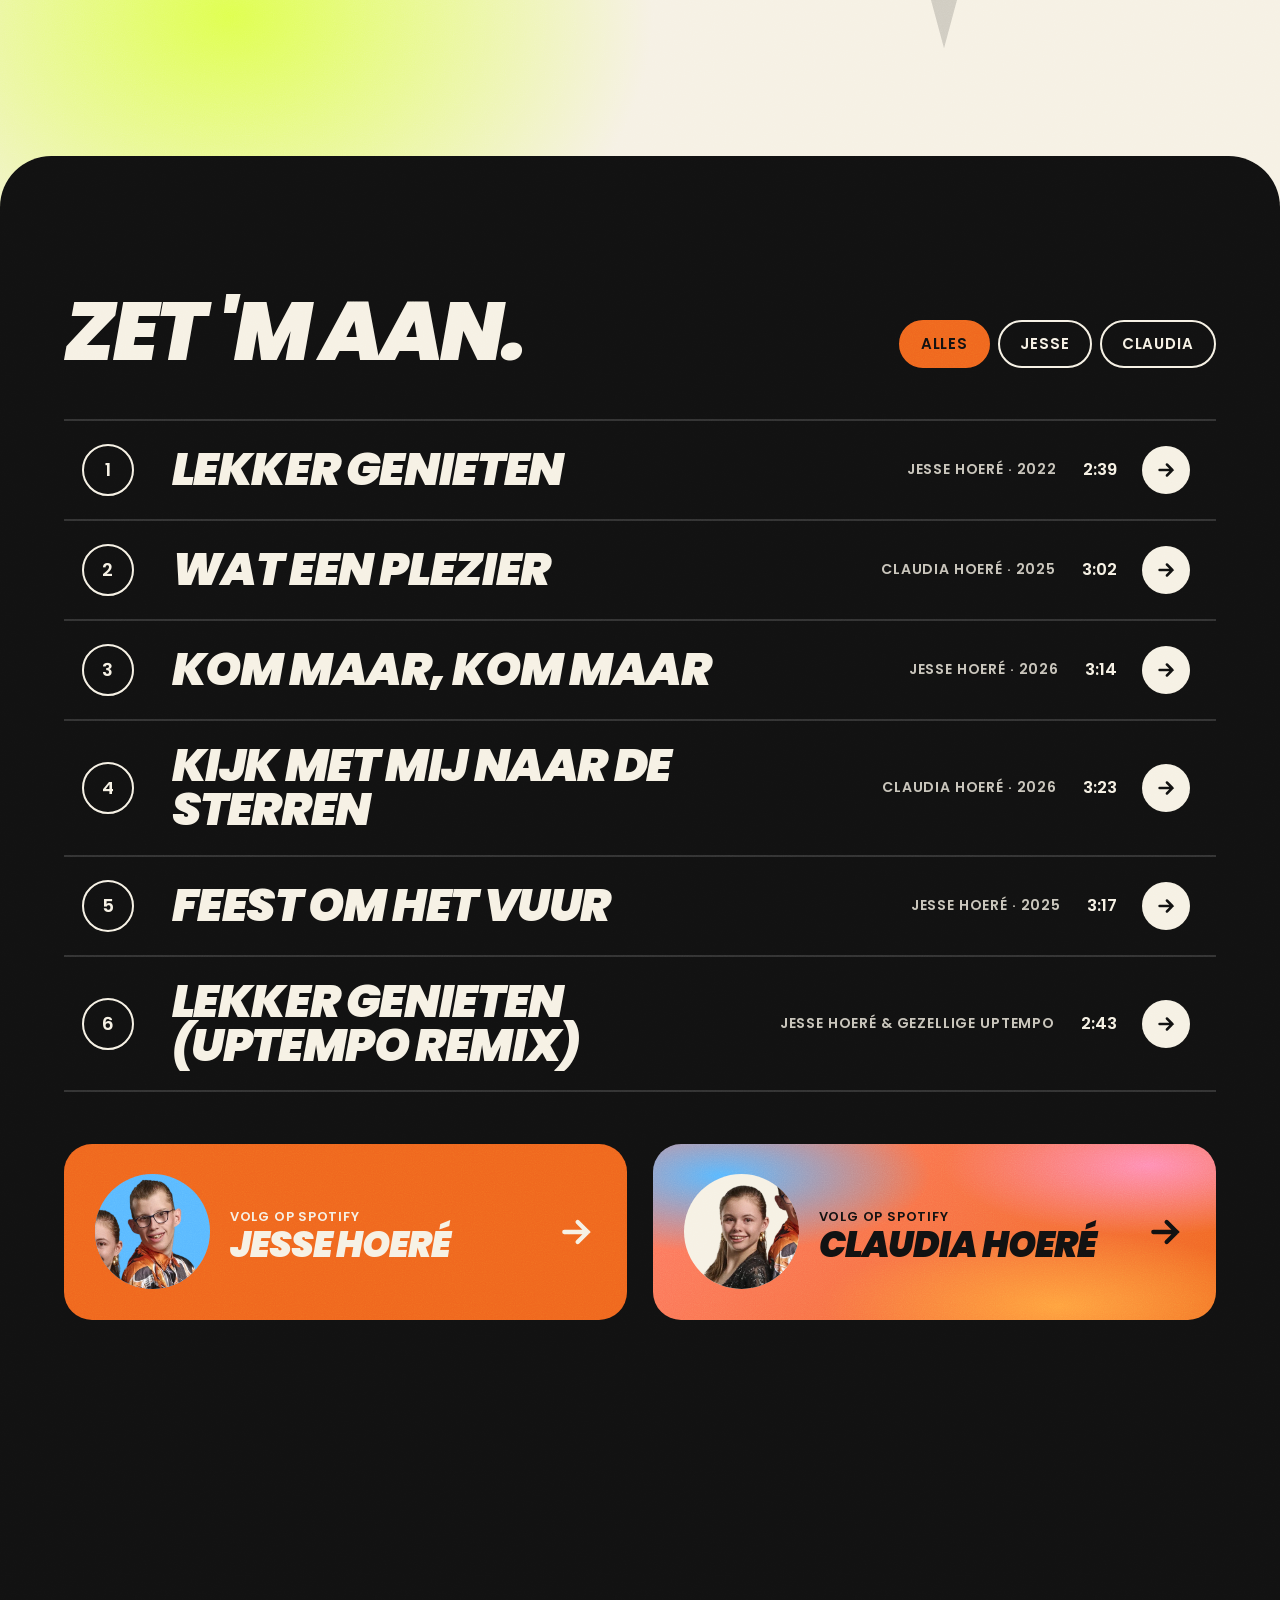
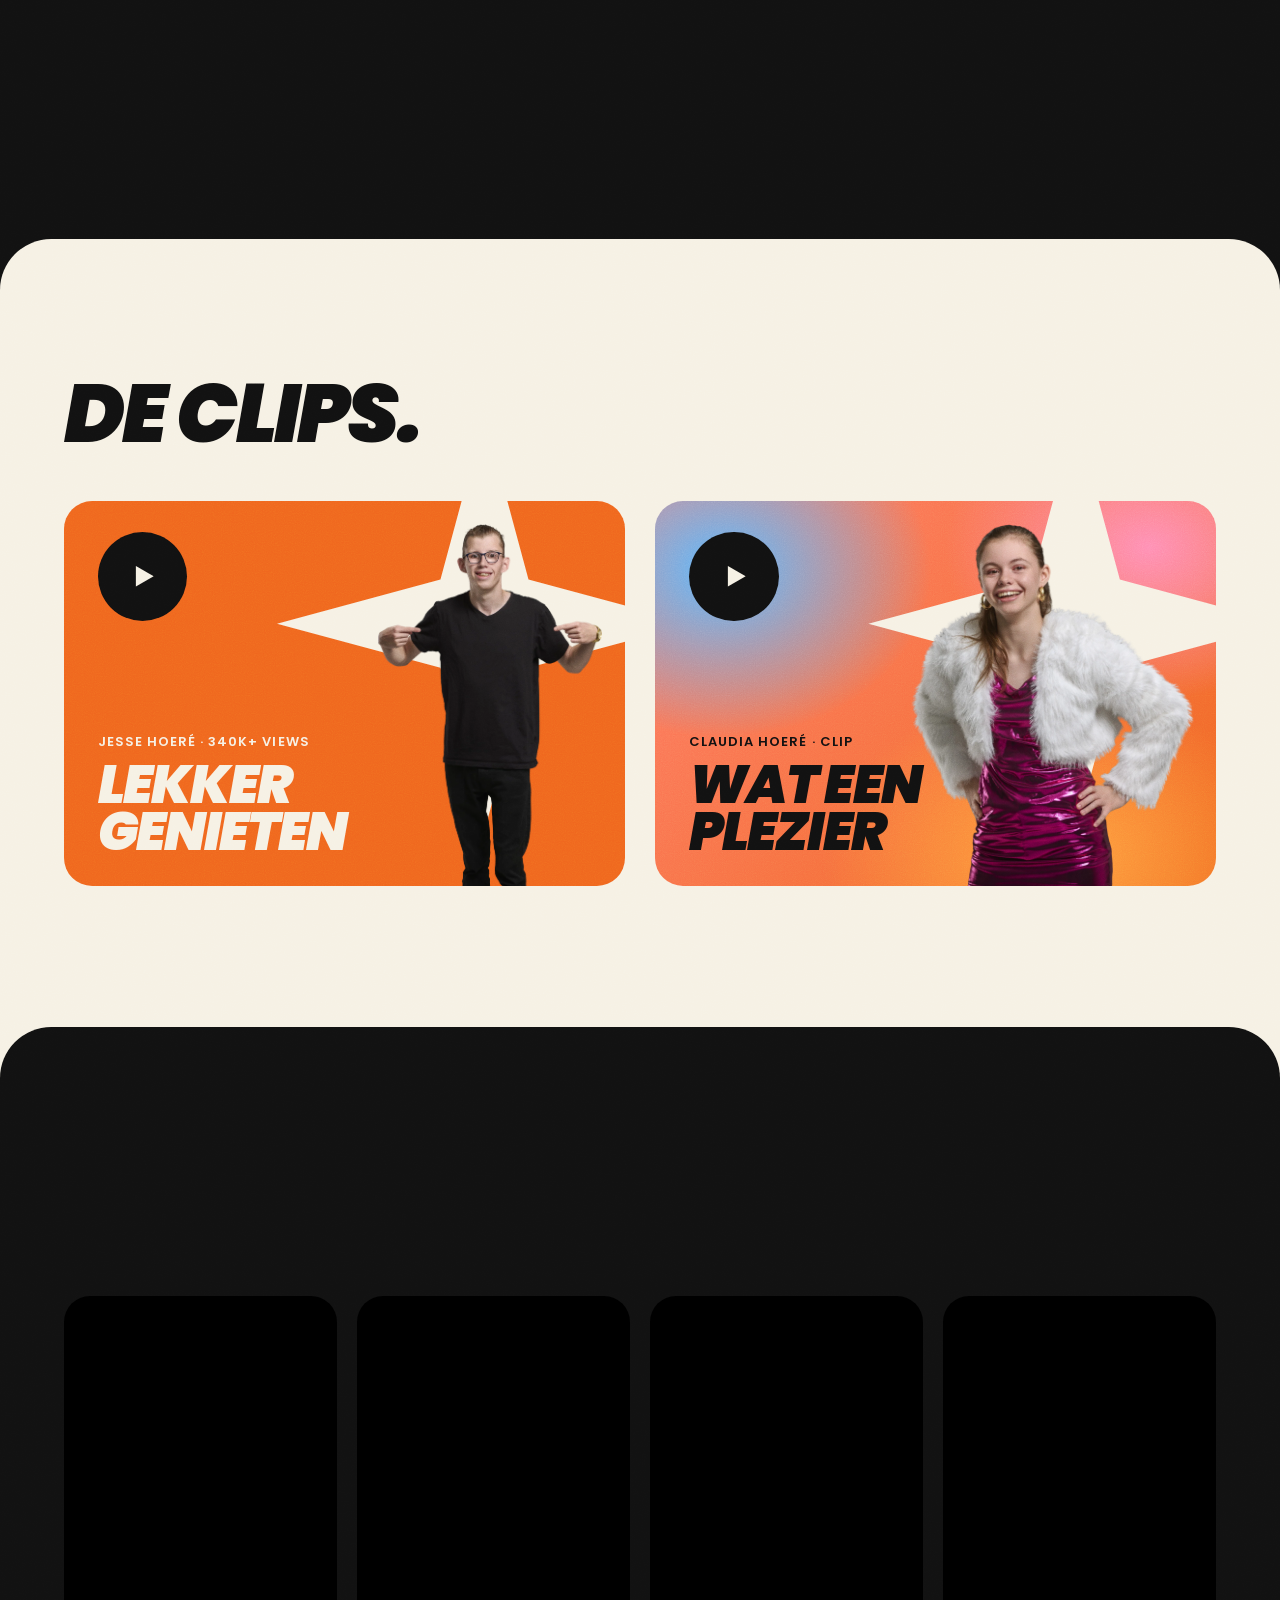
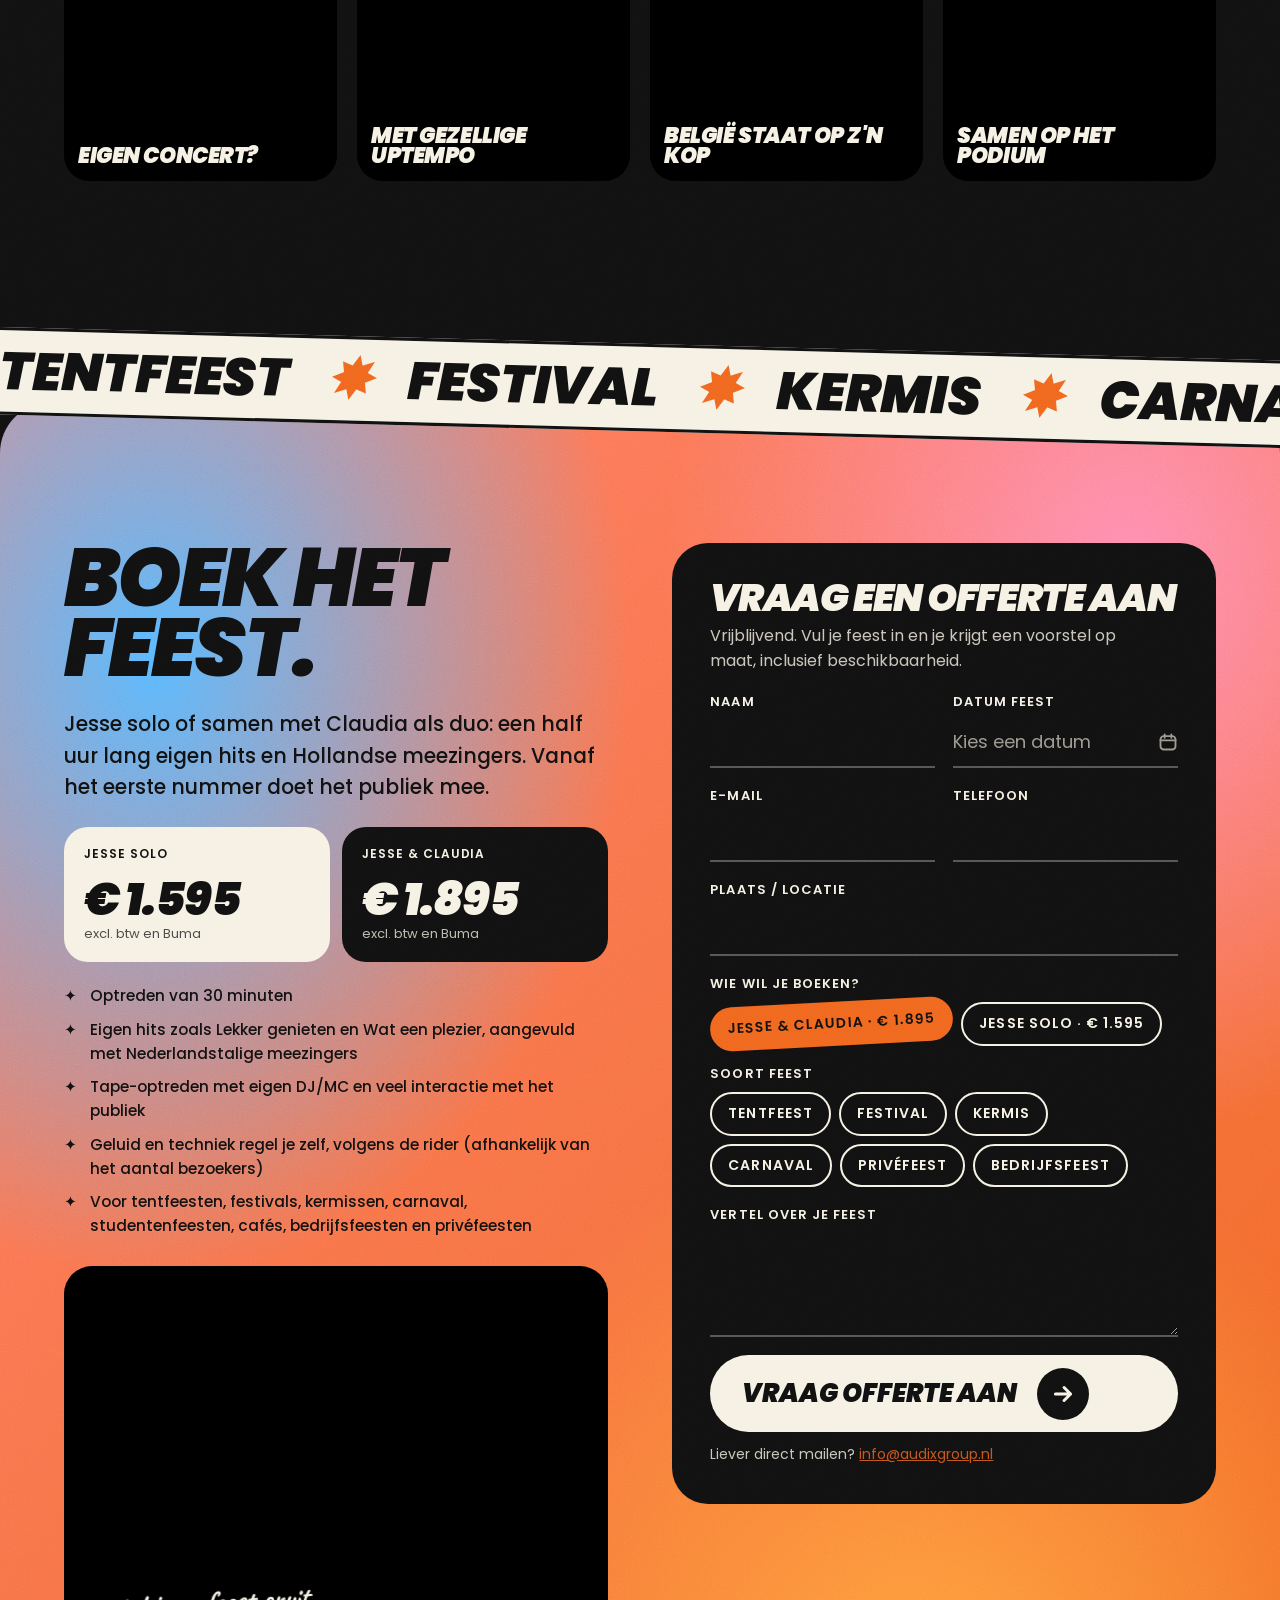
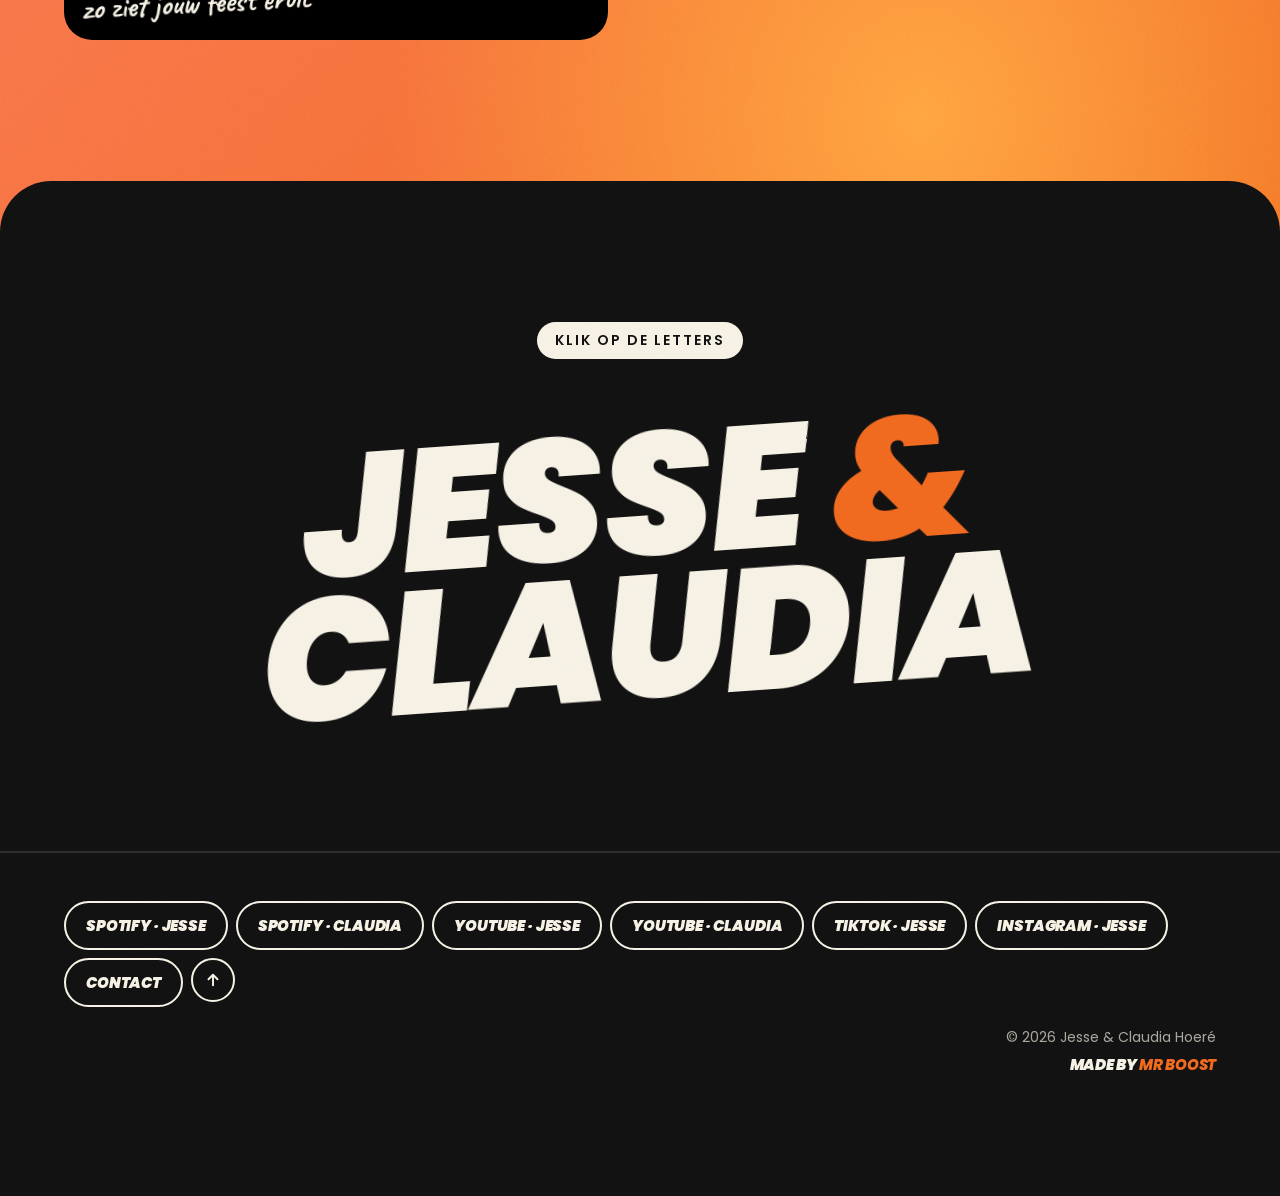
==== commit 12353e8a: "Add files via upload" ====
--- a/index.html
+++ b/index.html
@@ -789,6 +789,15 @@
 .stage::before{content:"";position:absolute;inset:0;z-index:1;pointer-events:none;background-image:url("data:image/svg+xml,%3Csvg xmlns=%27http://www.w3.org/2000/svg%27 width=%27240%27 height=%27240%27%3E%3Cfilter id=%27n%27%3E%3CfeTurbulence type=%27fractalNoise%27 baseFrequency=%27.9%27 numOctaves=%272%27 stitchTiles=%27stitch%27/%3E%3CfeColorMatrix type=%27saturate%27 values=%270%27/%3E%3C/filter%3E%3Crect width=%27100%25%27 height=%27100%25%27 filter=%27url(%23n)%27/%3E%3C/svg%3E");background-size:240px 240px;opacity:.2;mix-blend-mode:overlay}   /* grain op de hero-achtergrond, onder de foto */
 @media (max-width:720px){ body::after{top:100vh;top:100svh} .stage::before{mix-blend-mode:normal;opacity:.05} }
 
+/* ============ v24: hero-carrousel via script (naadloos) ============ */
+.hero-marq .track{animation:none;will-change:transform}
+.hero-marq .shift{transform:none!important}
+
+/* ============ v25 ============ */
+.formmail{font-size:14px;opacity:.8;margin-top:-6px}
+.formmail a{color:var(--orange);text-decoration:underline}
+@media (min-width:721px){.foot-r{margin-left:auto}}
+
 @media (prefers-reduced-motion:reduce){
   *,*::before,*::after{animation-duration:.01ms!important;animation-iteration-count:1!important;transition-duration:.01ms!important}
   .reveal{opacity:1;transform:none}
@@ -1031,7 +1040,7 @@
       <div>
         <h2 class="display reveal">Volg ons op TikTok</h2>
       </div>
-      <a class="btn big reveal" data-tiktok href="https://www.tiktok.com/search?q=Jesse%20Hoer%C3%A9" target="_blank" rel="noopener">Volg ons</a>
+      <a class="btn big reveal" data-tiktok href="https://www.tiktok.com/@jessehoere" target="_blank" rel="noopener">Volg ons</a>
     </div>
     <div class="tt-grid">
       <button type="button" class="tt reveal" data-full="video/tt1.mp4" data-cap="Eigen concert?"><video src="vid/l1.mp4" autoplay muted loop playsinline preload="auto"></video><span class="tt-play"><svg width="16" height="16" viewBox="0 0 24 24" fill="currentColor"><path d="M7 4l14 8-14 8z"/></svg> met geluid</span><span class="tt-cap">Eigen concert?</span></button>
@@ -1070,6 +1079,10 @@
         <div class="field"><label for="f-naam">Naam</label><input id="f-naam" name="naam" autocomplete="name" required></div>
         <div class="field dp"><label for="f-datum">Datum feest</label><button type="button" class="dp-btn" id="f-datum" aria-haspopup="dialog" aria-expanded="false"><span id="dp-label">Kies een datum</span><svg width="20" height="20" viewBox="0 0 24 24" fill="none" stroke="currentColor" stroke-width="2.2" stroke-linecap="round"><rect x="3" y="5" width="18" height="16" rx="4"/><path d="M3 10h18M8 3v4M16 3v4"/></svg></button><input type="hidden" name="datum" id="dp-val"><div class="dp-pop" id="dp-pop" role="dialog" aria-label="Kies een datum" hidden></div></div>
       </div>
+      <div class="two">
+        <div class="field"><label for="f-email">E-mail</label><input id="f-email" name="email" type="email" autocomplete="email" required></div>
+        <div class="field"><label for="f-tel">Telefoon</label><input id="f-tel" name="telefoon" type="tel" autocomplete="tel"></div>
+      </div>
       <div class="field"><label for="f-plaats">Plaats / locatie</label><input id="f-plaats" name="plaats"></div>
       <fieldset class="field"><legend>Wie wil je boeken?</legend>
         <div class="picks">
@@ -1090,6 +1103,7 @@
       <div class="field"><label for="f-bericht">Vertel over je feest</label><textarea id="f-bericht" name="bericht" rows="3"></textarea></div>
       <button class="btn lime big" type="submit">Vraag offerte aan</button>
       <p class="note" id="booknote" role="status"></p>
+      <p class="formmail">Liever direct mailen? <a href="mailto:info@audixgroup.nl">info@audixgroup.nl</a></p>
     </form>
   </div>
 </section>
@@ -1108,8 +1122,11 @@
       <!-- Logo-slot: zet per link het officiële SVG-logo uit de brand kit van het platform vóór de tekst -->
       <a href="https://open.spotify.com/artist/5AcEJsrjeoYnZ0T3e67FFH" target="_blank" rel="noopener">Spotify · Jesse</a>
       <a href="https://open.spotify.com/artist/5EdlZG9RnBQckxI3IyXcj2" target="_blank" rel="noopener">Spotify · Claudia</a>
-      <a href="https://www.youtube.com/watch?v=kzJYMmbPXq0" target="_blank" rel="noopener">YouTube</a>
-      <a data-tiktok href="https://www.tiktok.com/search?q=Jesse%20Hoer%C3%A9" target="_blank" rel="noopener">TikTok</a>
+      <a href="https://www.youtube.com/channel/UCpJMXGyMvJSWa6BpjrTytQg" target="_blank" rel="noopener">YouTube · Jesse</a>
+      <a href="https://www.youtube.com/channel/UCh-alukE-DP_UGuGVRvSasw" target="_blank" rel="noopener">YouTube · Claudia</a>
+      <a data-tiktok href="https://www.tiktok.com/@jessehoere" target="_blank" rel="noopener">TikTok · Jesse</a>
+      <a href="https://www.instagram.com/jessehoeree/" target="_blank" rel="noopener">Instagram · Jesse</a>
+      <a href="contact.html">Contact</a>
       <a class="up" href="#top" aria-label="Naar boven" title="Naar boven"><svg width="18" height="18" viewBox="0 0 24 24" fill="none" stroke="currentColor" stroke-width="2.6" stroke-linecap="round" stroke-linejoin="round"><path d="M12 19V5M6 11l6-6 6 6"/></svg></a>
     </nav>
     <div class="foot-r"><small>© 2026 Jesse &amp; Claudia Hoeré</small><small class="made">Made by <b>Mr Boost</b></small></div>
@@ -1122,10 +1139,17 @@
 <script>
 /* ============ CONFIG ============ */
 const CONFIG = {
-  tiktokUrl: '',
+  tiktokUrl: 'https://www.tiktok.com/@jessehoere',
   // Volgers: vul in als tekst (bv. '85K'), dan vervangen ze de derde en vierde kaart bij 'Twee stemmen'
   stats: { tiktok: '', instagram: '' },               // TODO: link naar het officiële TikTok-account (bv. https://www.tiktok.com/@...)
-  bookingEmail: '',            // TODO: boekingsadres invullen, dan opent het formulier een kant-en-klare mail
+  bookingEmail: 'info@audixgroup.nl',   // hier komen de offerteaanvragen binnen
+  // Optioneel: adres van een formulierdienst of eigen script dat de aanvraag als JSON (POST) aanneemt en doormailt.
+  // Leeg = het formulier opent een kant-en-klare e-mail in het mailprogramma van de bezoeker.
+  formEndpoint: '',
+  // Automatische tracklijst: adres dat de actuele Spotify-releases als JSON teruggeeft (zie api/tracks.js en de README).
+  // Geeft dit adres niets terug, dan blijft de vaste lijst hieronder (TRACKS) staan.
+  tracksEndpoint: 'api/tracks',
+  maxTracks: 10,
   spotify: { jesse:'5AcEJsrjeoYnZ0T3e67FFH', claudia:'5EdlZG9RnBQckxI3IyXcj2' }
 };
 const COLORS = ['#f0661e','#5ab9ff','#ff8fb5','#dfff4f','#f6f1e4'];
@@ -1166,7 +1190,7 @@
   function update(){
     const H=innerHeight; const p=clamp(-hero.getBoundingClientRect().top/Math.max(1,hero.offsetHeight-H*.4));
     duo.style.setProperty('--z',(1+p*.2).toFixed(4)); bg.style.transform=`scale(${1+p*.5})`;
-    shift.style.transform=`translateX(${-p*18}vw)`;
+    window.__heroP=p;
     meta.style.opacity=1-clamp(p/.25); hint.style.opacity=1-clamp(p/.08); hq.style.opacity=1-clamp(p/.3);
   }
   let tick=false; addEventListener('scroll',()=>{ if(!tick){tick=true;requestAnimationFrame(()=>{update();tick=false;});} },{passive:true});
@@ -1214,6 +1238,21 @@
   }).catch(()=>{});
 })();
 
+/* ============ HERO-TEKSTCARROUSEL: pixel-exacte eindeloze loop (kan niet haperen of leeglopen) ============ */
+(function(){ const wrap=$('.hero-marq'), track=$('.hero-marq .track'); if(!wrap||!track) return;
+  const unitHTML='<span>Jesse &amp; Claudia</span><span class="st">✦</span>';
+  let unit=0, x=0, last=0, vis=true;
+  function build(){ track.innerHTML=unitHTML+unitHTML; const k=track.children;
+    unit=k[2].getBoundingClientRect().left-k[0].getBoundingClientRect().left;          // exacte breedte van één herhaling
+    const n=Math.max(3,Math.ceil(innerWidth*1.3/unit)+2); track.innerHTML=unitHTML.repeat(n); }
+  build(); addEventListener('resize',build); if(document.fonts&&document.fonts.ready) document.fonts.ready.then(build);
+  new IntersectionObserver(es=>{ vis=es[0].isIntersecting; }).observe(wrap);
+  (function loop(t){ requestAnimationFrame(loop); const dt=Math.min(64,t-last); last=t; if(!vis||!unit) return;
+    if(!reduce) x+=unit/9500*dt;
+    const off=(x+(window.__heroP||0)*innerWidth*.18)%unit;
+    track.style.transform=`translate3d(${-off}px,0,0)`; })(0);
+})();
+
 /* ============ PARALLAX op video ============ */
 (function(){ const els=$$('[data-par]'); if(!els.length||reduce) return;
   function upd(){ const H=innerHeight; els.forEach(el=>{ const r=el.getBoundingClientRect(); if(r.bottom<-100||r.top>H+100) return; const p=((r.top+r.height/2)/H-.5)*2; el.style.setProperty('--py',(clamp(p,-1.2,1.2)*-9).toFixed(2)+'%'); }); }
@@ -1255,21 +1294,38 @@
   {t:'Lekker genieten (Uptempo Remix)',a:'jesse',who:'Jesse Hoeré & Gezellige Uptempo',d:'2:43'}
 ];
 const list=$('#playlist');
-list.innerHTML=TRACKS.map((x,i)=>`<li class="row" data-a="${x.a}"><a style="--c:${COLORS[i%4]}" href="${x.url||'https://open.spotify.com/artist/'+CONFIG.spotify[x.a]}" target="_blank" rel="noopener" aria-label="${x.t}, ${x.who}. Luister op Spotify">
-  <span class="n">${i+1}</span><span class="t">${x.t}</span><span class="who">${x.who}</span><span class="dur">${x.d}</span>
-  <span class="go"><svg width="22" height="22" viewBox="0 0 24 24" fill="none" stroke="currentColor" stroke-width="2.8" stroke-linecap="round"><path d="M5 12h14M13 6l6 6-6 6"/></svg></span></a></li>`).join('');
+const esc=v=>String(v==null?'':v).replace(/[&<>"']/g,c=>({'&':'&amp;','<':'&lt;','>':'&gt;','"':'&quot;',"'":'&#39;'}[c]));
+const okUrl=u=>/^https:\/\/open\.spotify\.com\//.test(u||'')?u:'';
+let plFilter='all';
+function applyFilter(){ $$('.row',list).forEach(r=>r.classList.toggle('hide', plFilter!=='all' && r.dataset.a!==plFilter)); }
+function renderTracks(tracks){
+  list.innerHTML=tracks.map((x,i)=>{ const a=x.a==='claudia'?'claudia':'jesse';
+    return `<li class="row" data-a="${a}"><a style="--c:${COLORS[i%4]}" href="${okUrl(x.url)||'https://open.spotify.com/artist/'+CONFIG.spotify[a]}" target="_blank" rel="noopener" aria-label="${esc(x.t)}, ${esc(x.who)}. Luister op Spotify">
+  <span class="n">${i+1}</span><span class="t">${esc(x.t)}</span><span class="who">${esc(x.who)}</span><span class="dur">${esc(x.d)}</span>
+  <span class="go"><svg width="22" height="22" viewBox="0 0 24 24" fill="none" stroke="currentColor" stroke-width="2.8" stroke-linecap="round"><path d="M5 12h14M13 6l6 6-6 6"/></svg></span></a></li>`; }).join('');
+  applyFilter(); bindPeek();
+}
 $$('.filters button').forEach(b=>b.addEventListener('click',()=>{
   $$('.filters button').forEach(o=>o.setAttribute('aria-pressed',o===b));
-  $$('.row',list).forEach(r=>r.classList.toggle('hide', b.dataset.f!=='all' && r.dataset.a!==b.dataset.f));
+  plFilter=b.dataset.f; applyFilter();
 }));
 // zwevend rondje met de artiest bij hover
-const peek=$('.peek'), peekImg=$('img',peek);
-if(matchMedia('(hover:hover) and (pointer:fine)').matches){
-  $$('.row',list).forEach(r=>{ const a=$('a',r);
+const peek=$('.peek'), peekImg=$('img',peek), fine=matchMedia('(hover:hover) and (pointer:fine)').matches;
+function bindPeek(){ if(!fine) return;
+  $$('.row',list).forEach(r=>{
     r.addEventListener('mouseenter',()=>{ peekImg.src = r.dataset.a==='jesse'?'img/ja-cut.webp':'img/ca-cut.webp';
       peek.style.setProperty('--c', r.dataset.a==='jesse'?'#f6f1e4':'#f0661e'); peek.classList.add('on'); });
     r.addEventListener('mouseleave',()=>peek.classList.remove('on')); });
-  addEventListener('mousemove',e=>{ peek.style.left=e.clientX+'px'; peek.style.top=e.clientY+'px'; },{passive:true});
+}
+if(fine) addEventListener('mousemove',e=>{ peek.style.left=e.clientX+'px'; peek.style.top=e.clientY+'px'; },{passive:true});
+renderTracks(TRACKS);
+// Actuele releases van Spotify ophalen; lukt dat niet, dan blijft de vaste lijst staan.
+if(CONFIG.tracksEndpoint && /^https?:$/.test(location.protocol)){
+  fetch(CONFIG.tracksEndpoint,{headers:{Accept:'application/json'}})
+    .then(r=>r.ok && /json/.test(r.headers.get('content-type')||'') ? r.json() : null)
+    .then(d=>{ const t=d && Array.isArray(d.tracks) ? d.tracks.filter(x=>x && x.t && x.who && x.d) : [];
+      if(t.length){ peek.classList.remove('on'); renderTracks(t.slice(0,CONFIG.maxTracks||10)); } })
+    .catch(()=>{});
 }
 
 /* ============ LIVE EMBEDS (Spotify + YouTube) ============
@@ -1285,13 +1341,21 @@
 }
 
 /* ============ BOEKINGSFORMULIER ============ */
-$('#bookform').addEventListener('submit',e=>{ e.preventDefault(); const f=new FormData(e.target), note=$('#booknote');
-  if(!f.get('naam')){ note.textContent='Vul even je naam in, dan weten we met wie we feest gaan vieren.'; note.classList.add('on'); $('#f-naam').focus(); return; }
-  const body=`Naam: ${f.get('naam')}\nDatum: ${f.get('datum')||'nog onbekend'}\nLocatie: ${f.get('plaats')||'-'}\nAct: ${f.get('act')}\nSoort feest: ${f.get('soort')||'-'}\n\n${f.get('bericht')||''}`;
-  if(CONFIG.bookingEmail){ location.href=`mailto:${CONFIG.bookingEmail}?subject=${encodeURIComponent('Offerteaanvraag '+f.get('act'))}&body=${encodeURIComponent(body)}`;
-    note.textContent='Je mailprogramma opent met de offerteaanvraag. Lukt dat niet? Mail naar '+CONFIG.bookingEmail+'.'; }
-  else note.textContent='Demo: de offerteaanvraag staat klaar, maar er is nog geen boekingsadres gekoppeld aan dit formulier.';
-  note.classList.add('on'); boom(innerWidth/2, innerHeight/2, 26);
+$('#bookform').addEventListener('submit',e=>{ e.preventDefault(); const form=e.target, f=new FormData(form), note=$('#booknote');
+  const say=t=>{ note.textContent=t; note.classList.add('on'); };
+  if(!f.get('naam')){ say('Vul even je naam in, dan weten we met wie we feest gaan vieren.'); $('#f-naam').focus(); return; }
+  if(!/^\S+@\S+\.\S+$/.test(f.get('email')||'')){ say('Vul een geldig e-mailadres in, dan kunnen we je de offerte sturen.'); $('#f-email').focus(); return; }
+  const data={ naam:f.get('naam'), email:f.get('email'), telefoon:f.get('telefoon')||'-', datum:f.get('datum')||'nog onbekend', locatie:f.get('plaats')||'-', act:f.get('act'), soort_feest:f.get('soort')||'-', bericht:f.get('bericht')||'' };
+  const subject='Offerteaanvraag '+data.act;
+  const body=`Naam: ${data.naam}\nE-mail: ${data.email}\nTelefoon: ${data.telefoon}\nDatum: ${data.datum}\nLocatie: ${data.locatie}\nAct: ${data.act}\nSoort feest: ${data.soort_feest}\n\n${data.bericht}`;
+  const viaMail=()=>{ location.href=`mailto:${CONFIG.bookingEmail}?subject=${encodeURIComponent(subject)}&body=${encodeURIComponent(body)}`;
+    say('Je mailprogramma opent met de offerteaanvraag. Lukt dat niet? Mail naar '+CONFIG.bookingEmail+'.'); };
+  if(CONFIG.formEndpoint){ say('Bezig met versturen...');
+    fetch(CONFIG.formEndpoint,{method:'POST',headers:{'Content-Type':'application/json','Accept':'application/json'},body:JSON.stringify({_subject:subject,_replyto:data.email,...data})})
+      .then(r=>{ if(!r.ok) throw new Error(r.status); say('Bedankt! Je aanvraag is verstuurd. Je hoort snel van ons.'); form.reset(); boom(innerWidth/2, innerHeight/2, 26); })
+      .catch(()=>viaMail());
+    return; }
+  viaMail(); boom(innerWidth/2, innerHeight/2, 26);
 });
 
 /* ============ KLIK-EFFECT: sterren-explosie ============ */
